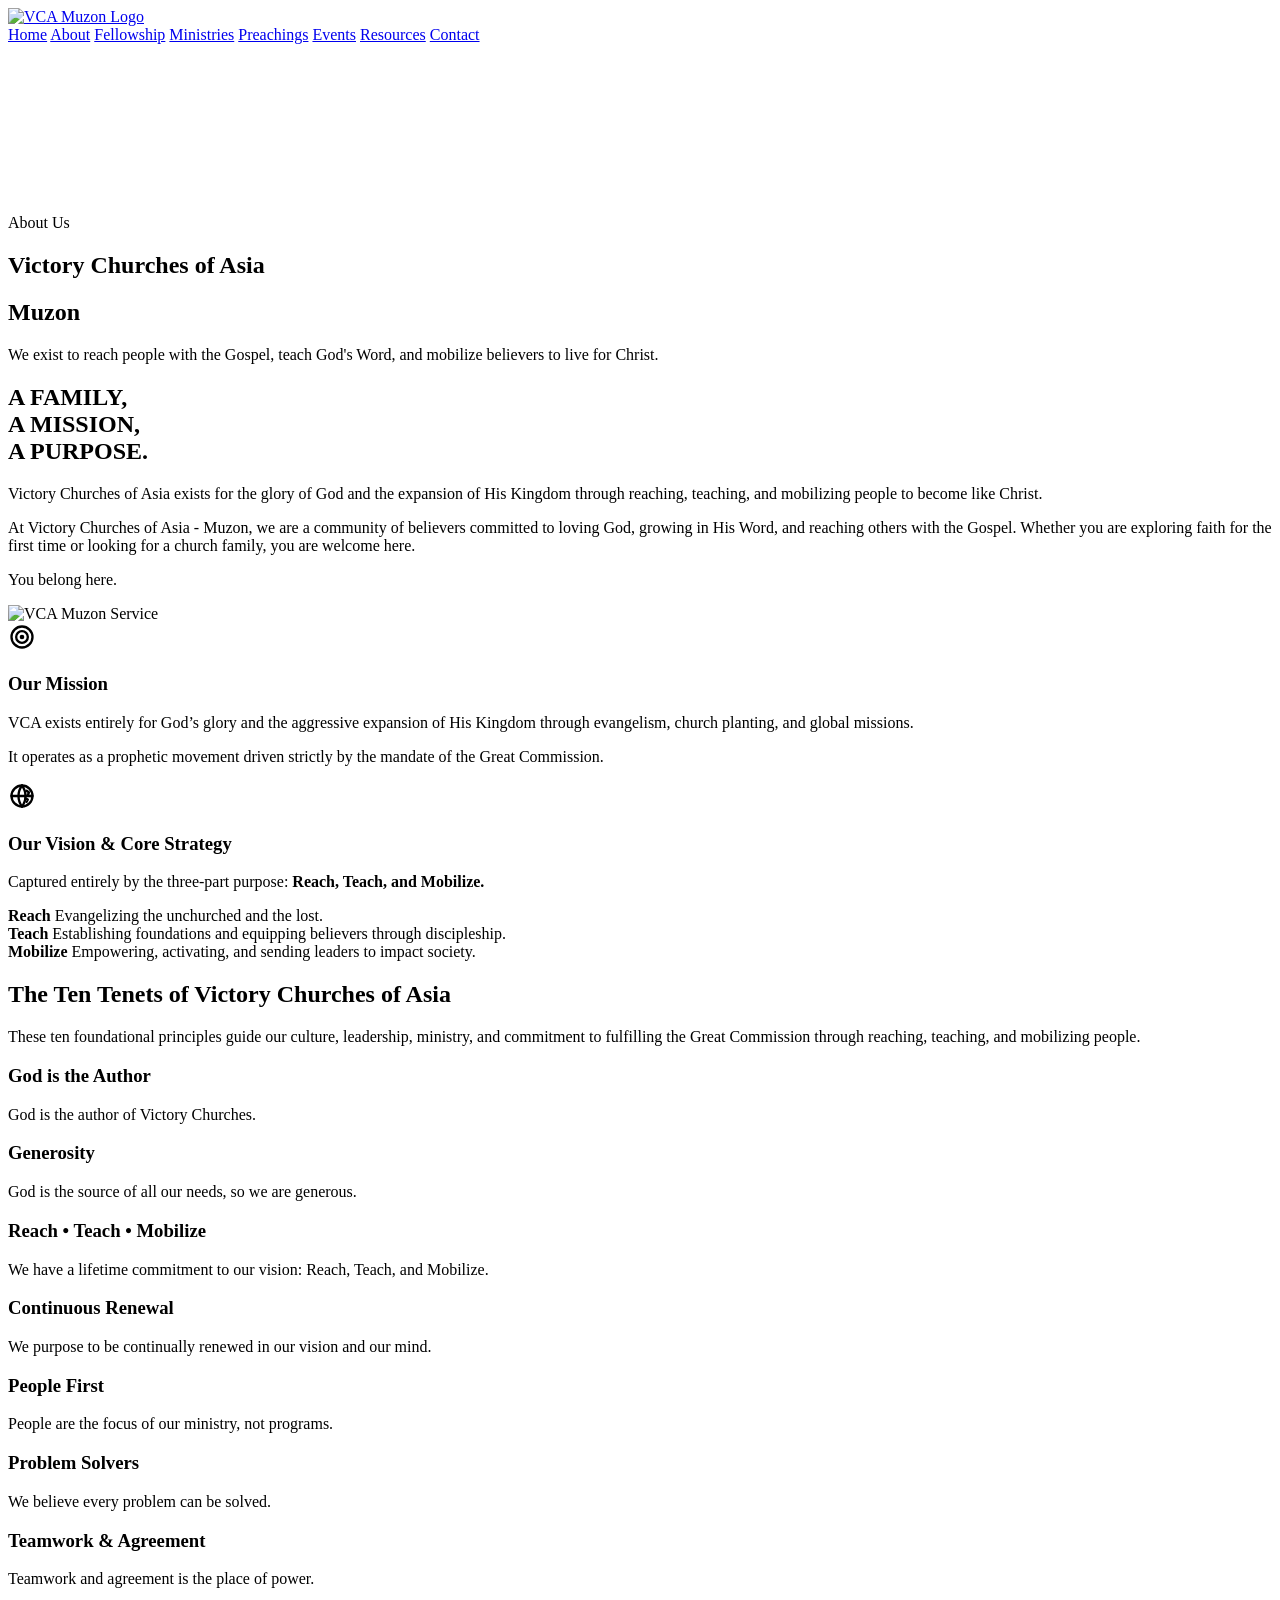
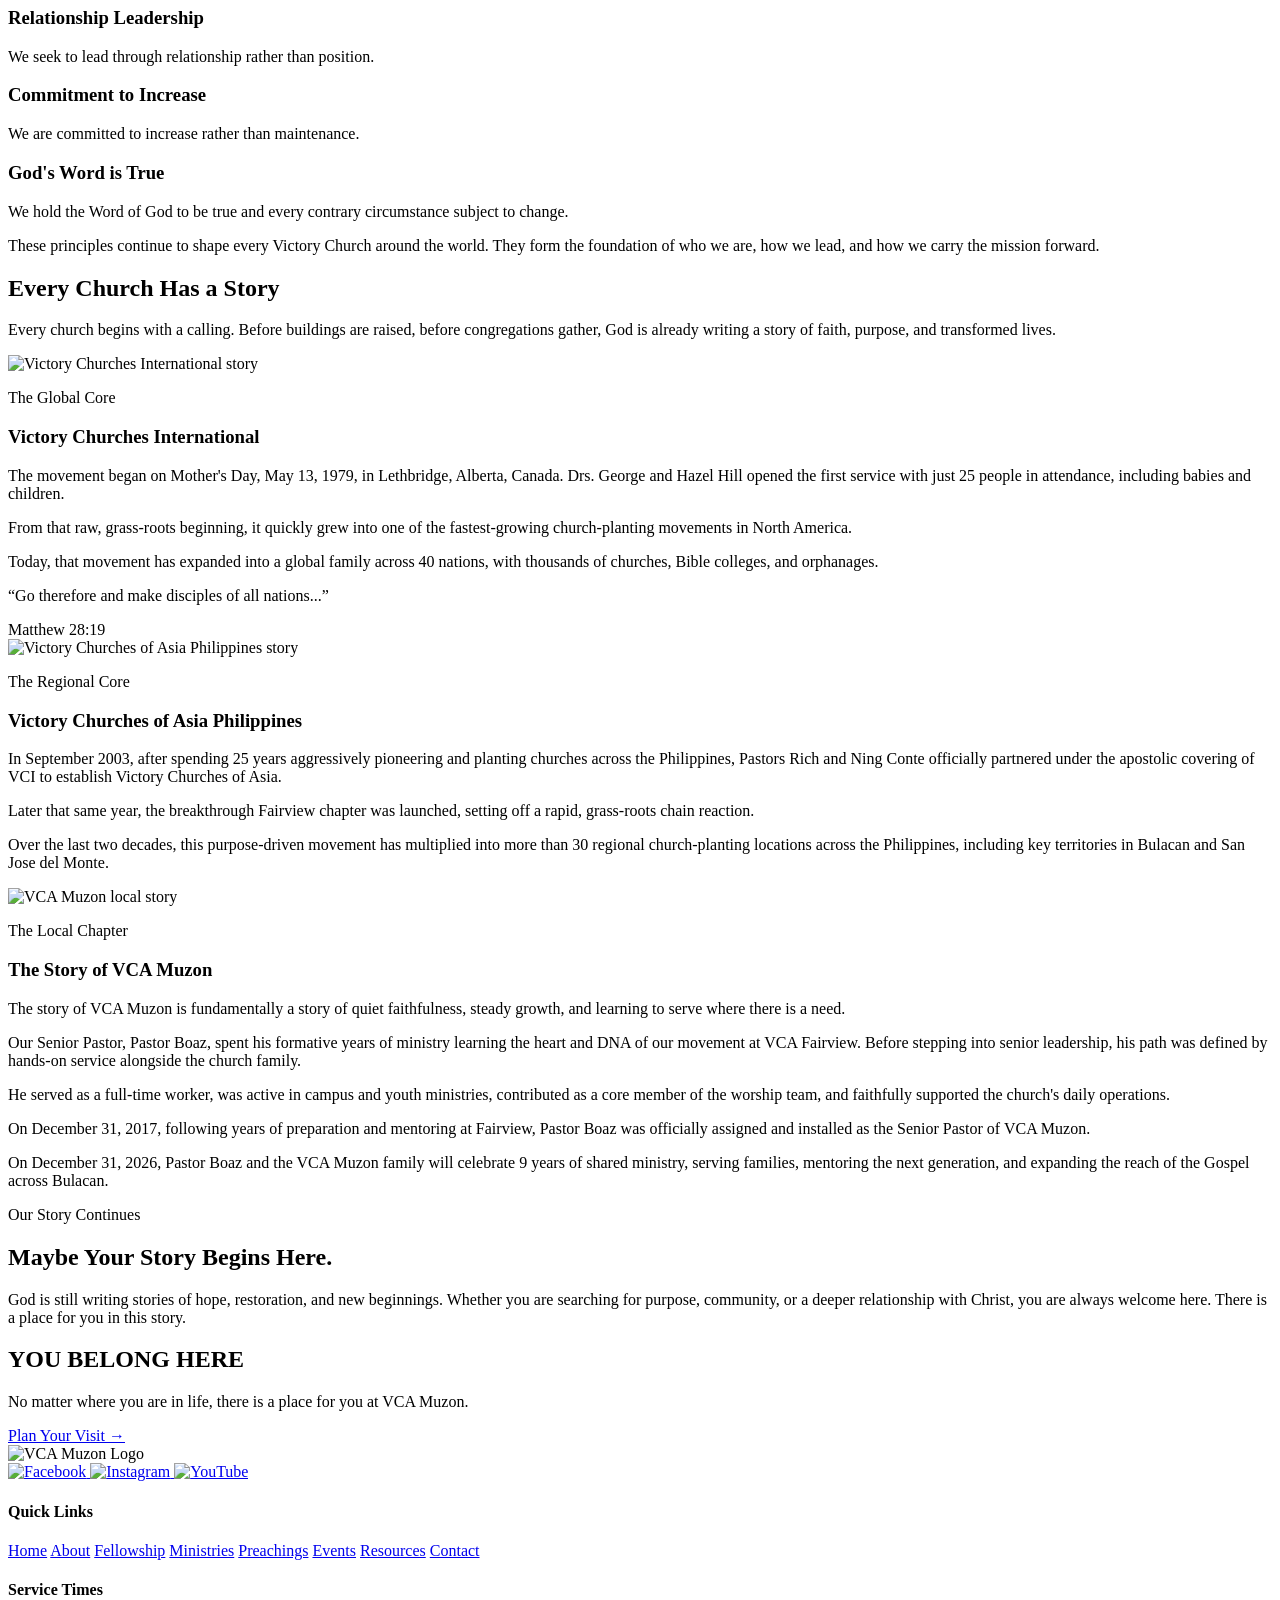
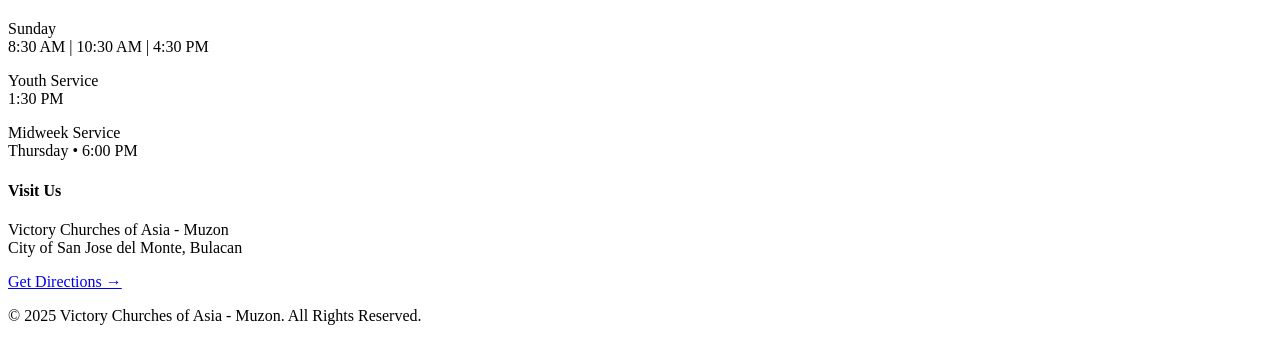
==== about.html @ 7957aece "Remove test version markers and include preaching images" ====
<!DOCTYPE html>
<html lang="en">
<head>
  <meta charset="UTF-8" />
  <meta
      http-equiv="Content-Security-Policy"
      content="
          default-src 'self';
          script-src 'self';
          style-src 'self';
          img-src 'self';
          font-src 'none';
          media-src 'self';
          frame-src https://www.youtube.com https://www.google.com;
          connect-src 'none';
          object-src 'none';
          base-uri 'none';
          form-action 'none';
      "
  >
  <meta name="viewport" content="width=device-width, initial-scale=1.0" />
  <title>About | VCA Muzon</title>
  <link rel="stylesheet" href="css/vca_style.css" />
</head>
<body>

    <header class="main-header page-header">
        <div class="header-inner">
            <a href="index.html" class="site-logo">
                <img src="assets/index/VCA_LOGO.png" alt="VCA Muzon Logo">
            </a>

            <nav class="main-nav">
                <a href="index.html">Home</a>
                <a href="about.html" class="active">About</a>
                <a href="fellowship.html">Fellowship</a>
                <a href="ministries.html">Ministries</a>
                <a href="preachings.html">Preachings</a>
                <a href="events.html">Events</a>                
                <a href="resources.html">Resources</a>
                <a href="contact.html">Contact</a>
            </nav>
        </div>
    </header>

    <main>

        <!-- ABOUT HERO -->
        <section class="about-hero">
            <video
                class="about-hero-video"
                autoplay
                muted
                loop
                playsinline
                preload="metadata"
                poster="assets/index/VCA_CHURCH.webp"
                aria-hidden="true">
                <source src="assets/about/church_drone_shot.mp4" type="video/mp4">
            </video>

            <div class="about-hero-overlay" aria-hidden="true"></div>

            <div class="about-hero-content animate-up">
                <p class="about-hero-label">About Us</p>

                <h1>Victory Churches of Asia</h1>
                <h1><span>Muzon</span></h1>

                <p>
                    We exist to reach people with the Gospel, teach God's Word,
                    and mobilize believers to live for Christ.
                </p>
            </div>
        </section>

       <!--ABOUT-->
        <section class="about-preview animate-up animate-delay-3">
            <div class="about-text">
               
                <h2>A FAMILY, <br>A MISSION,<br>A PURPOSE.</h2>

                <p>
                    Victory Churches of Asia exists for the glory of God and the expansion of His Kingdom through reaching, teaching, and mobilizing people to
                    become like Christ.
                </p>

                <p>
                    At Victory Churches of Asia - Muzon, we are a community
                    of believers committed to loving God, growing in His Word,
                    and reaching others with the Gospel. Whether you are
                    exploring faith for the first time or looking for a church
                    family, you are welcome here.
                </p>

                <p class="script-text">You belong here.</p>

                                
            </div>

            <div class="about-image">
                <img src="assets/home/home_image_01.webp" alt="VCA Muzon Service" loading="lazy">
            </div>
        </section>
 
         <!-- MISSION & VISION -->
          <section class="mvv-section animate-up animate-delay-3">
            <div class="mvv-card">
                <div class="mvv-icon">
                    <svg
                        aria-hidden="true"
                        width="28"
                        height="28"
                        viewBox="0 0 24 24"
                        fill="none"
                        stroke="currentColor"
                        stroke-width="2"
                        stroke-linecap="round"
                        stroke-linejoin="round">
                        <circle cx="12" cy="12" r="9"></circle>
                        <circle cx="12" cy="12" r="5"></circle>
                        <circle cx="12" cy="12" r="1"></circle>
                    </svg>
                </div>
                <h3>Our Mission</h3>
                <p>
                    VCA exists entirely for God’s glory and the aggressive expansion of His Kingdom through evangelism, church planting, and global missions. 
                </p>
                <p>
                    It operates as a prophetic movement driven strictly by the mandate of the Great Commission.
                </p>
            </div>
          

            <div class="mvv-card">
                <div class="mvv-icon">
                    <svg
                        aria-hidden="true"
                        width="28"
                        height="28"
                        viewBox="0 0 24 24"
                        fill="none"
                        stroke="currentColor"
                        stroke-width="2"
                        stroke-linecap="round"
                        stroke-linejoin="round">
                        <circle cx="12" cy="12" r="9"></circle>
                        <path d="M3 12h18"></path>
                        <path d="M12 3a15 15 0 0 1 0 18"></path>
                        <path d="M12 3a15 15 0 0 0 0 18"></path>
                        <path d="M16 7.5l2 1.5-1 2 2 1"></path>
                        <path d="M15 14l2 1-1 2"></path>
                    </svg>
                </div>
                <h3>Our Vision & Core Strategy</h3>

                <p class="mvv-lead">
                    Captured entirely by the three-part purpose:
                    <strong>Reach, Teach, and Mobilize.</strong>
                </p>

                <div class="strategy-list">
                    <div class="strategy-item">
                        <strong>Reach</strong>
                        <span>Evangelizing the unchurched and the lost.</span>
                    </div>

                    <div class="strategy-item">
                        <strong>Teach</strong>
                        <span>Establishing foundations and equipping believers through discipleship.</span>
                    </div>

                    <div class="strategy-item">
                        <strong>Mobilize</strong>
                        <span>Empowering, activating, and sending leaders to impact society.</span>
                    </div>
                </div>
            </div>

          </section>

        <!-- TEN TENETS -->

        <section class="beliefs-section">

            <h2 class="center-heading">
                The Ten Tenets of Victory Churches of Asia
            </h2>

            <p class="tenets-intro">
                These ten foundational principles guide our culture,
                leadership, ministry, and commitment to fulfilling the
                Great Commission through reaching, teaching, and mobilizing people.
            </p>

            <div class="beliefs-grid">

                <div class="belief-card">
                    <h3>God is the Author</h3>
                    <p>
                        God is the author of Victory Churches.
                    </p>
                </div>

                <div class="belief-card">
                    <h3>Generosity</h3>
                    <p>
                        God is the source of all our needs, so we are generous.
                    </p>
                </div>

                <div class="belief-card">
                    <h3>Reach • Teach • Mobilize</h3>
                    <p>
                        We have a lifetime commitment to our vision:
                        Reach, Teach, and Mobilize.
                    </p>
                </div>

                <div class="belief-card">
                    <h3>Continuous Renewal</h3>
                    <p>
                        We purpose to be continually renewed in our vision and our mind.
                    </p>
                </div>

                <div class="belief-card">
                    <h3>People First</h3>
                    <p>
                        People are the focus of our ministry, not programs.
                    </p>
                </div>

                <div class="belief-card">
                    <h3>Problem Solvers</h3>
                    <p>
                        We believe every problem can be solved.
                    </p>
                </div>

                <div class="belief-card">
                    <h3>Teamwork & Agreement</h3>
                    <p>
                        Teamwork and agreement is the place of power.
                    </p>
                </div>

                <div class="belief-card">
                    <h3>Relationship Leadership</h3>
                    <p>
                        We seek to lead through relationship rather than position.
                    </p>
                </div>

                <div class="belief-card">
                    <h3>Commitment to Increase</h3>
                    <p>
                        We are committed to increase rather than maintenance.
                    </p>
                </div>

                <div class="belief-card">
                    <h3>God's Word is True</h3>
                    <p>
                        We hold the Word of God to be true and every contrary circumstance subject to change.
                    </p>
                </div>

            </div>

            <div class="beliefs-transition">
                These principles continue to shape every Victory Church around the world.
                They form the foundation of who we are, how we lead, and how we carry the mission forward.
            </div>


        </section>

        <!-- STORY -->
         <section class="story-narrative-section">

            <div class="story-intro reveal-on-scroll">
                <h2>Every Church Has a Story</h2>

                <p>
                Every church begins with a calling. Before buildings are raised,
                before congregations gather, God is already writing a story of
                faith, purpose, and transformed lives.
                </p>
            </div>
            <div class="story-chapter reveal-on-scroll">
                <div class="story-image">
                    <img src="assets/about/vci_story.webp" alt="Victory Churches International story">
                </div>

                <div class="story-text">
                    <p class="story-kicker">The Global Core</p>
                    <h3>Victory Churches International</h3>

                    <p>
                        The movement began on Mother's Day, May 13, 1979, in Lethbridge,
                        Alberta, Canada. Drs. George and Hazel Hill opened the first service
                        with just 25 people in attendance, including babies and children.
                    </p>
                    <p>
                        From that raw, grass-roots beginning, it quickly grew into one of
                        the fastest-growing church-planting movements in North America.
                    </p>

                    <p>
                        Today, that movement has expanded into a global family across
                        40 nations, with thousands of churches, Bible colleges, and orphanages.
                    </p>
                </div>
            </div>

            <!-- SCRIPTURE DIVIDER -->
            <div class="story-scripture reveal-on-scroll">
                <p>
                    “Go therefore and make disciples of all nations...”
                </p>
                <span>Matthew 28:19</span>
            </div>

            <!-- REGIONAL STORY -->
            <div class="story-chapter story-chapter-reverse reveal-on-scroll">
                <div class="story-image">
                    <img src="assets/about/vca_ph_story.webp" alt="Victory Churches of Asia Philippines story">                    
                </div>

                <div class="story-text">
                    <p class="story-kicker">The Regional Core</p>
                    <h3>Victory Churches of Asia Philippines</h3>

                    <p>
                        In September 2003, after spending 25 years aggressively pioneering
                        and planting churches across the Philippines, Pastors Rich and Ning Conte
                        officially partnered under the apostolic covering of VCI to establish
                        Victory Churches of Asia.
                    </p>

                    <p>
                        Later that same year, the breakthrough Fairview chapter was launched,
                        setting off a rapid, grass-roots chain reaction.
                    </p>

                    <p>
                        Over the last two decades, this purpose-driven movement has multiplied
                        into more than 30 regional church-planting locations across the Philippines,
                        including key territories in Bulacan and San Jose del Monte.
                    </p>
                </div>
            </div>

            <!-- LOCAL STORY -->
            <div class="story-chapter local-story reveal-on-scroll">
                <div class="story-image">
                    <img src="assets/about/vca-muzon-story.webp" alt="VCA Muzon local story">
                </div>

                <div class="story-text">
                    <p class="story-kicker">The Local Chapter</p>
                    <h3>The Story of VCA Muzon</h3>

                    <p>
                        The story of VCA Muzon is fundamentally a story of quiet faithfulness,
                        steady growth, and learning to serve where there is a need.
                    </p>

                    <p>
                        Our Senior Pastor, Pastor Boaz, spent his formative years of ministry
                        learning the heart and DNA of our movement at VCA Fairview. Before stepping
                        into senior leadership, his path was defined by hands-on service alongside
                        the church family.
                    </p>

                    <p>
                        He served as a full-time worker, was active in campus and youth ministries,
                        contributed as a core member of the worship team, and faithfully supported
                        the church's daily operations.
                    </p>

                    <p>
                        On December 31, 2017, following years of preparation and mentoring at Fairview,
                        Pastor Boaz was officially assigned and installed as the Senior Pastor of
                        VCA Muzon.
                    </p>

                    <p>
                        On December 31, 2026, Pastor Boaz and the VCA Muzon family will celebrate
                        9 years of shared ministry, serving families, mentoring the next generation,
                        and expanding the reach of the Gospel across Bulacan.
                    </p>
                </div>
            </div>

            <!-- STORY ENDING -->
            <div class="story-ending reveal-on-scroll">
                <p class="section-label">Our Story Continues</p>
                <h2>Maybe Your Story Begins Here.</h2>
                <p>
                    God is still writing stories of hope, restoration, and new beginnings. 
                    Whether you are searching for purpose, community, or a deeper relationship with Christ, you are always welcome here. 
                    There is a place for you in this story.
                </p>
            </div>
         </section>


 

        <!-- CTA -->
        <section class="new-here about-cta">
            <div>
                <h2>YOU BELONG HERE</h2>
                <p>No matter where you are in life, there is a place for you at VCA Muzon.</p>
            </div>
                <a href="contact.html" class="outline-btn">Plan Your Visit →</a>
            
        </section>                  
    </main>

    <footer class="site-footer">
        <div class="footer-grid">
            <div>
                <img 
                    src="assets/index/VCA_LOGO.png"
                    alt="VCA Muzon Logo"
                    class="footer-logo"
                >

                <div class="footer-social">
                    <a href="https://www.facebook.com/share/1AFXgwuJR1/?mibextid=wwXIfr"
                        target="_blank"
                        rel="noopener noreferrer"
                        aria-label="Facebook">
                            <img src="assets/contact/fb_logo.png" alt="Facebook" loading="lazy">
                    </a>

                    <a href="https://www.instagram.com/vcamuzonsjdm"
                        target="_blank"
                        rel="noopener noreferrer"
                        aria-label="Instagram">
                            <img src="assets/contact/ig_logo.png" alt="Instagram" loading="lazy">
                    </a>

                    <a href="https://www.youtube.com/@vcamuzonsjdm"
                        target="_blank"
                        rel="noopener noreferrer"
                        aria-label="YouTube">
                            <img src="assets/contact/youtube_logo.png" alt="YouTube" loading="lazy">
                    </a>
                </div>
            </div>

            <div>
                <h4>Quick Links</h4>
                <a href="index.html">Home</a>
                <a href="about.html">About</a>
                <a href="fellowship.html">Fellowship</a>
                <a href="ministries.html">Ministries</a>
                <a href="preachings.html">Preachings</a>
                <a href="events.html">Events</a>                
                <a href="resources.html">Resources</a>
                <a href="contact.html">Contact</a>
            </div>

            <div>
                <h4>Service Times</h4>
                <p>Sunday<br>8:30 AM | 10:30 AM | 4:30 PM</p>
                <p>Youth Service<br>1:30 PM</p>
                <p>Midweek Service<br>Thursday • 6:00 PM</p>
            </div>

            <div>
                <h4>Visit Us</h4>
                <p>Victory Churches of Asia - Muzon<br>City of San Jose del Monte, Bulacan</p>
                <a href="https://maps.google.com/?q=VCA+Muzon" class="footer-btn">Get Directions →</a>
            </div>   
        </div>
            
        <p class="copyright">
        © 2025 Victory Churches of Asia - Muzon. All Rights Reserved.
        </p>        
    </footer>
    <script src="js/vca_js.js"></script>
</body>
</html>
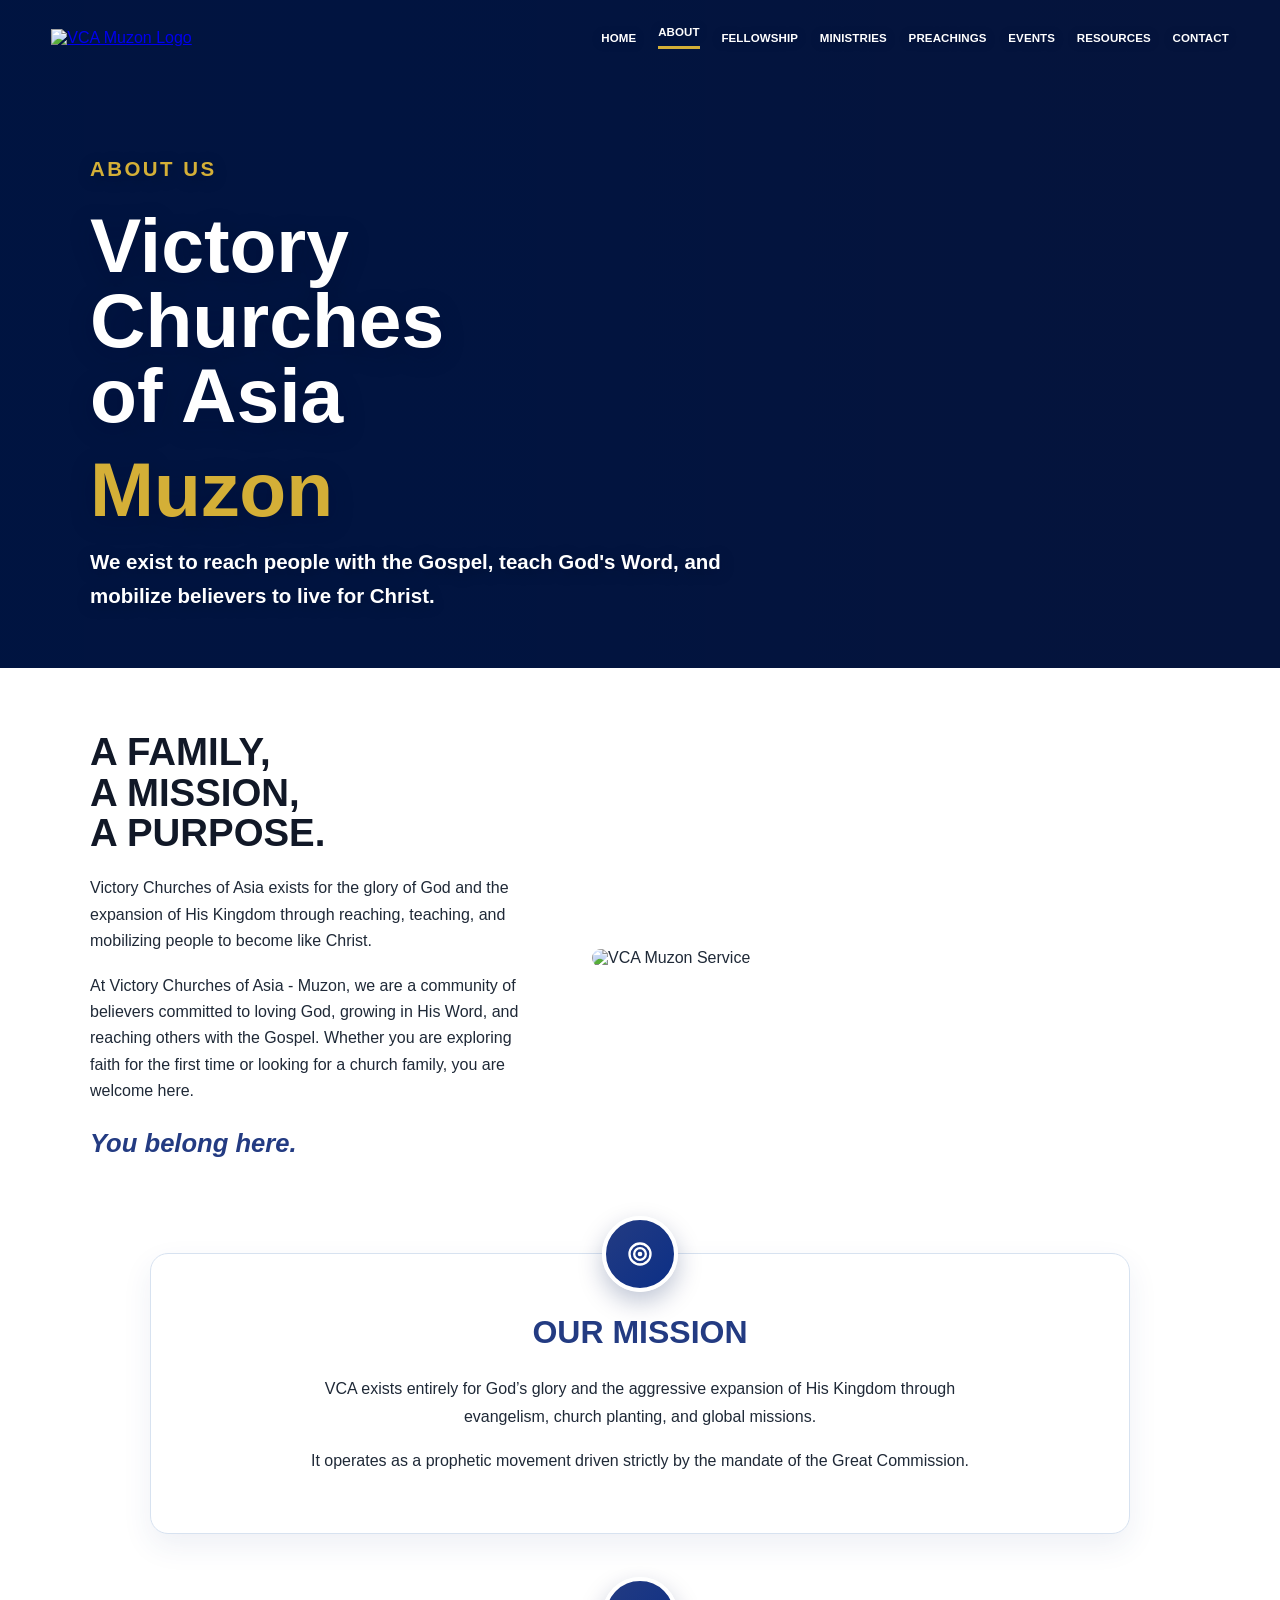
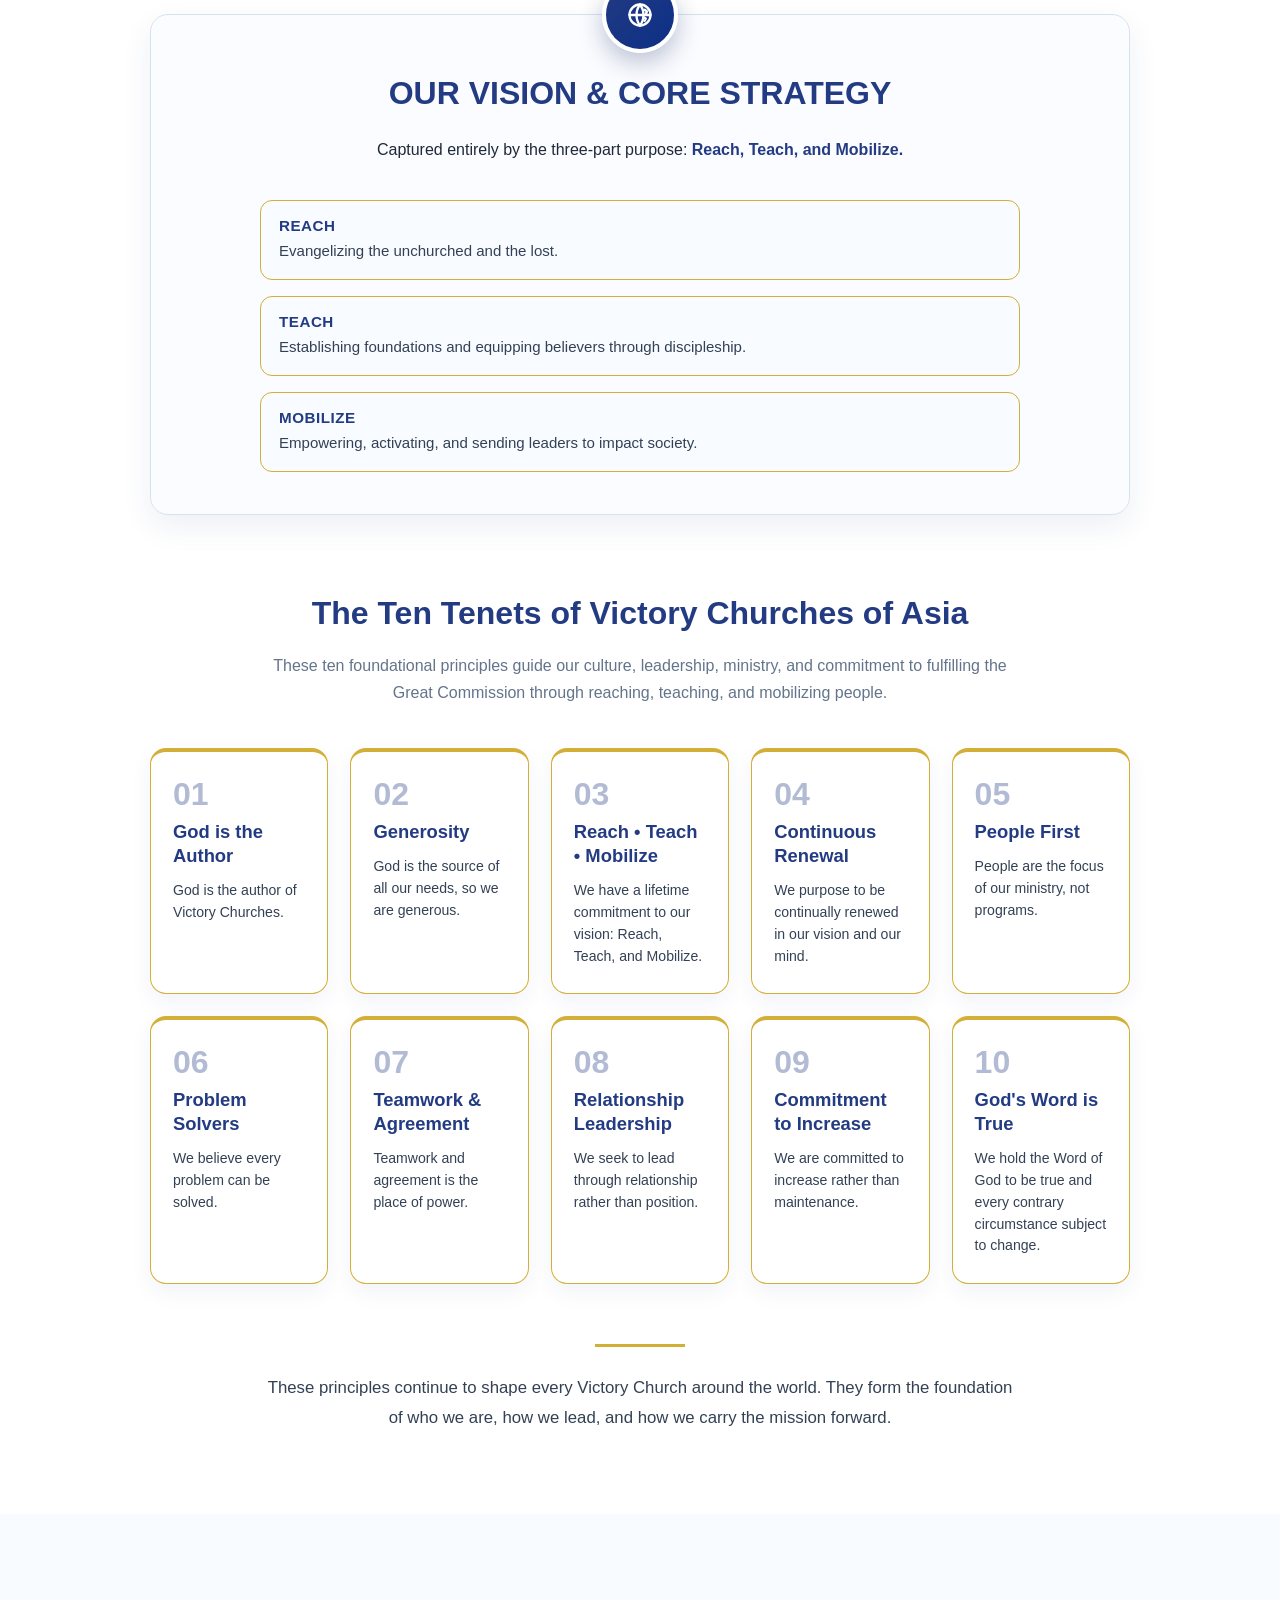
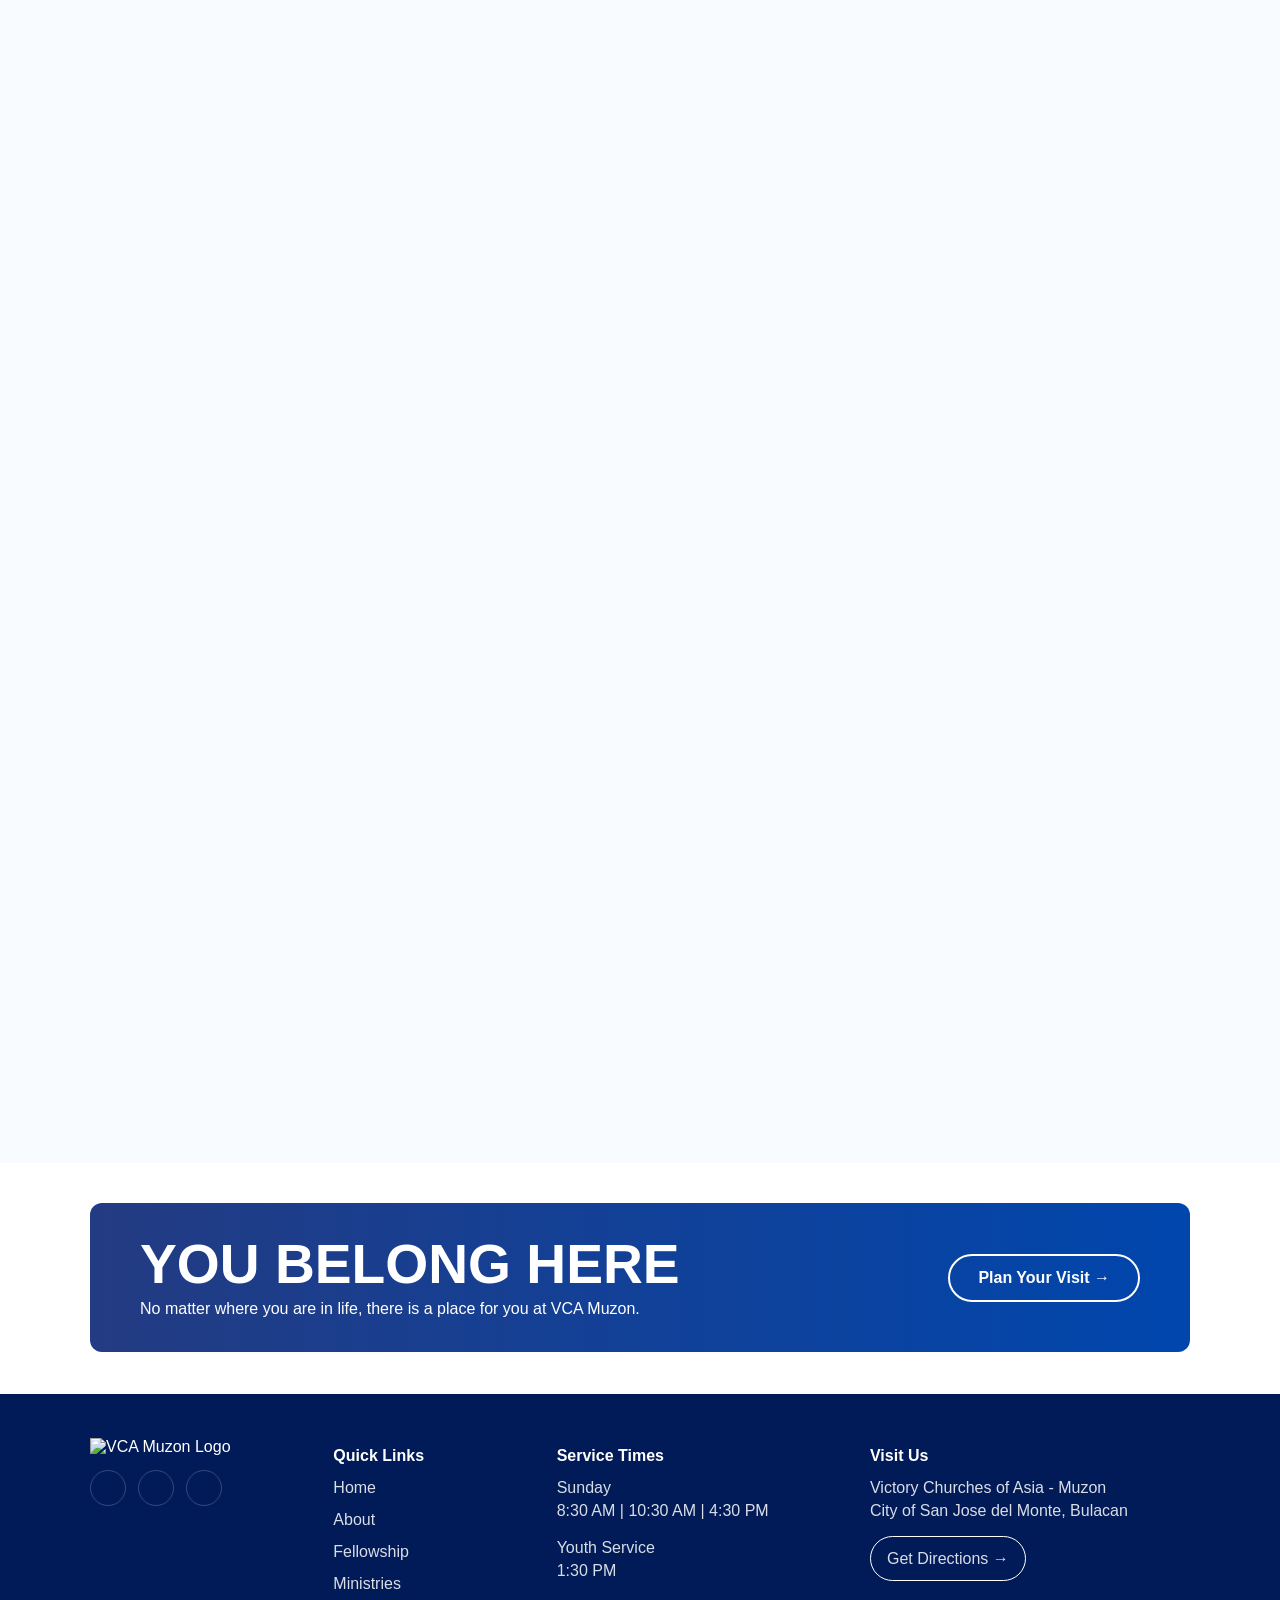
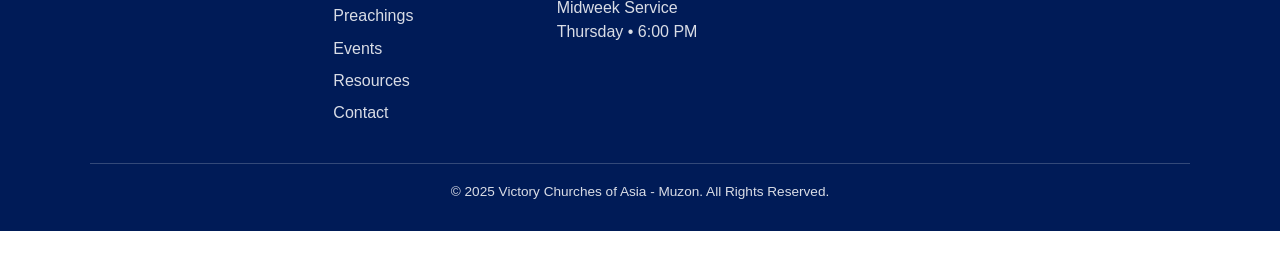
==== commit 86b74bb9: "seo: deploy Phase 2 updates to production" ====
--- a/about.html
+++ b/about.html
@@ -19,7 +19,23 @@
       "
   >
   <meta name="viewport" content="width=device-width, initial-scale=1.0" />
+  <meta name="description" content="Learn about Victory Churches of Asia Muzon, our mission, vision, beliefs, history, and commitment to reaching, teaching, and mobilizing people for God's glory." />
   <title>About | VCA Muzon</title>
+  <link rel="canonical" href="https://vcamuzon.org/about.html">
+  <meta property="og:type" content="website" />
+  <meta property="og:site_name" content="VCA Muzon" />
+  <meta property="og:title" content="About VCA Muzon | Victory Churches of Asia Muzon" />
+  <meta property="og:description" content="Learn about Victory Churches of Asia Muzon, our mission, vision, beliefs, history, and commitment to reaching, teaching, and mobilizing people for God's glory." />
+  <meta property="og:url" content="https://vcamuzon.org/about.html" />
+  <meta property="og:image" content="https://vcamuzon.org/assets/shared/vca-muzon-social-share.webp" />
+  <meta property="og:image:width" content="1200" />
+  <meta property="og:image:height" content="630" />
+  <meta property="og:image:alt" content="VCA Muzon" />
+  <meta name="twitter:card" content="summary_large_image" />
+  <meta name="twitter:title" content="About VCA Muzon | Victory Churches of Asia Muzon" />
+  <meta name="twitter:description" content="Learn about Victory Churches of Asia Muzon, our mission, vision, beliefs, history, and commitment to reaching, teaching, and mobilizing people for God's glory." />
+  <meta name="twitter:image" content="https://vcamuzon.org/assets/shared/vca-muzon-social-share.webp" />
+  <meta name="twitter:image:alt" content="VCA Muzon" />
   <link rel="stylesheet" href="css/vca_style.css" />
 </head>
 <body>
@@ -64,8 +80,9 @@
             <div class="about-hero-content animate-up">
                 <p class="about-hero-label">About Us</p>
 
-                <h1>Victory Churches of Asia</h1>
-                <h1><span>Muzon</span></h1>
+                <h1>Victory Churches of Asia
+                    <span class="about-hero-location">Muzon</span>
+                </h1>
 
                 <p>
                     We exist to reach people with the Gospel, teach God's Word,
--- a/css/vca_style.css
+++ b/css/vca_style.css
@@ -0,0 +1,6290 @@
+/* ================================
+   VCA WEBSITE GLOBAL STYLES
+================================ */
+
+:root {
+  --vca-blue: #233b82;
+  --vca-navy: #001b57;
+  --vca-navy-dark: #06143b;
+  --vca-light-blue: #98c2ec;
+  --white: #ffffff;
+  --black: #000000;
+  --text-dark: #1f2937;
+  --text-body: #334155;
+  --text-muted: #64748b;
+  --surface-soft: #f8fbff;
+  --gold: #d4af37;
+}
+
+* {
+  margin: 0;
+  padding: 0;
+  box-sizing: border-box;
+}
+
+[hidden] {
+  display: none !important;
+}
+
+html {
+  scroll-behavior: smooth;
+}
+
+body {
+  font-family: "Inter", "Segoe UI", Roboto, Arial, sans-serif;
+  background: var(--white);
+  color: var(--text-dark);
+}
+
+
+/* ================================
+   HOME PAGE REDESIGN
+================================ */
+
+.main-header {
+  position: absolute;
+  top: 0;
+  width: 100%;
+  z-index: 10;
+  padding: 26px 0;
+}
+
+.header-inner {
+  width: min(1180px, 90%);
+  margin: 0 auto;
+  display: flex;
+  align-items: center;
+  justify-content: space-between;
+}
+
+.site-logo img {
+  width: 250px;
+}
+
+.main-nav {
+  display: flex;
+  align-items: center;
+  gap: clamp(18px, 2.2vw, 28px);
+}
+
+.main-nav a {
+  color: var(--white);
+  text-decoration: none;
+  text-transform: uppercase;
+  font-size: 0.82rem;
+  font-weight: 800;
+  letter-spacing: 0.01em;
+  text-shadow: 0 1px 10px rgba(0, 20, 65, 0.35);
+}
+
+.main-nav .active {
+  border-bottom: 3px solid var(--gold);
+  padding-bottom: 8px;
+}
+
+.nav-btn {
+  color: var(--white);
+  text-decoration: none;
+  text-transform: uppercase;
+  font-size: 0.8rem;
+  font-weight: 800;
+  border: 2px solid var(--white);
+  border-radius: 999px;
+  padding: 12px 22px;
+  white-space: nowrap;
+}
+
+/* HERO */
+
+.home-header{
+    padding-top:32px;
+}
+
+.home-header .header-inner{
+    width:min(1180px,90%);
+    justify-content:flex-end;
+}
+
+.home-hero {
+  position: relative;
+}
+
+/* BUTTONS */
+
+.primary-btn {
+  display: inline-flex;
+  align-items: center;
+  gap: 14px;
+  background: var(--vca-blue);
+  color: var(--white);
+  text-decoration: none;
+  font-weight: 900;
+  padding: 14px 26px;
+  border-radius: 999px;
+  text-transform: uppercase;
+  font-size: .85rem;
+}
+
+.small-btn {
+  padding: 12px 22px;
+}
+
+.outline-btn {
+    flex-shrink: 0;
+
+    color: var(--white);
+    border: 2px solid var(--white);
+    border-radius: 999px;
+    padding: 13px 28px;
+    text-decoration: none;
+    font-weight: 900;
+
+    display: inline-flex;
+    align-items: center;
+    justify-content: center;
+}
+
+/* =========================================================
+   HOMEPAGE HERO — CONTINUOUS VIDEO BACKGROUND
+   Replace the existing homepage hero image/video/content/
+   scroll-indicator CSS and its conflicting responsive rules.
+========================================================= */
+
+/* HERO VIEWPORT */
+
+.home-hero.landing-style-hero {
+  position: relative;
+  isolation: isolate;
+  display: block;
+
+  width: 100%;
+  height: 100vh;
+  height: 100svh;
+  height: 100dvh;
+
+  min-height: 100vh;
+  min-height: 100svh;
+  min-height: 100dvh;
+
+  max-height: 100vh;
+  max-height: 100svh;
+  max-height: 100dvh;
+
+  padding: 0;
+  overflow: hidden;
+  background: #001b57;
+}
+
+
+/* =========================================================
+   FALLBACK / POSTER IMAGE
+   Remains underneath the video presentation at all times.
+========================================================= */
+
+.home-hero.landing-style-hero .landing-hero-image {
+  position: absolute;
+  inset: 0;
+  z-index: -4;
+
+  display: block;
+  width: 100%;
+  height: 100%;
+
+  object-fit: cover;
+  object-position: center 60%;
+
+  opacity: 1;
+  background: #001b57;
+
+  pointer-events: none;
+}
+
+
+/* =========================================================
+   HERO VIDEO LAYERS
+   All clips occupy the same area and crossfade by opacity.
+========================================================= */
+
+.home-hero.landing-style-hero .hero-video-container {
+  position: absolute;
+  inset: 0;
+  z-index: -3;
+
+  display: block;
+  width: 100%;
+  height: 100%;
+
+  overflow: hidden;
+  opacity: 1;
+  background: transparent;
+
+  pointer-events: none;
+}
+
+.home-hero.landing-style-hero .hero-video {
+  position: absolute;
+  inset: -1px;
+
+  z-index: 1;
+
+  display: block;
+  width: calc(100% + 2px);
+  height: calc(100% + 2px);
+
+  border: 0;
+  object-fit: cover;
+  object-position: center center;
+
+  opacity: 0;
+  background: transparent;
+
+  filter:
+    brightness(0.74)
+    saturate(0.82)
+    hue-rotate(6deg);
+
+  transform: translateZ(0);
+  backface-visibility: hidden;
+  will-change: opacity;
+
+  transition: opacity 1.1s ease-in-out;
+}
+
+.home-hero.landing-style-hero .hero-video.active-video {
+  z-index: 2;
+  opacity: 1;
+}
+
+
+/* =========================================================
+   VIDEO TINT
+   Sits above the videos but beneath the main hero overlay.
+========================================================= */
+
+.home-hero.landing-style-hero .hero-video-container::after {
+  content: "";
+  position: absolute;
+  inset: 0;
+  z-index: 3;
+
+  background: rgba(0, 27, 87, 0.22);
+  pointer-events: none;
+}
+
+
+/* =========================================================
+   MAIN READABILITY OVERLAY
+========================================================= */
+
+.home-hero.landing-style-hero .landing-overlay {
+  position: absolute;
+  inset: 0;
+  z-index: -1;
+
+  background:
+    linear-gradient(
+      to right,
+      rgba(0, 20, 65, 0.94) 0%,
+      rgba(0, 20, 65, 0.84) 30%,
+      rgba(0, 20, 65, 0.58) 60%,
+      rgba(0, 20, 65, 0.38) 100%
+    );
+
+  pointer-events: none;
+}
+
+
+/* =========================================================
+   HERO CONTENT
+   Height is constrained to the hero viewport.
+========================================================= */
+
+.home-hero.landing-style-hero .landing-content {
+  position: relative;
+  z-index: 2;
+
+  display: flex;
+  flex-direction: column;
+  align-items: flex-start;
+  justify-content: flex-start;
+  gap: clamp(36px, 5vh, 54px);
+
+  box-sizing: border-box;
+
+  width: min(620px, 76vw);
+  height: 100%;
+  min-height: 0;
+  max-height: 100%;
+
+  margin-left: 12%;
+
+  padding-top: clamp(108px, 14vh, 150px);
+  padding-bottom: clamp(118px, 16vh, 150px);
+}
+
+.home-hero.landing-style-hero .landing-logo {
+  display: block;
+
+  width: clamp(330px, 31vw, 520px);
+  height: auto;
+
+  margin-bottom: 0;
+}
+
+.home-hero.landing-style-hero .landing-title {
+  width: clamp(560px, 38vw, 660px);
+  margin-bottom: 0;
+}
+
+.home-hero.landing-style-hero .landing-title-image {
+  display: block;
+
+  width: 100%;
+  height: auto;
+
+  margin-top: 0;
+
+  transform: none;
+}
+
+@media (min-width: 1181px) {
+  .home-hero.landing-style-hero .landing-title {
+    margin-top: clamp(130px, 16vh, 150px);
+  }
+
+  .home-hero.landing-style-hero .landing-title-image {
+    transform: translateY(50px);
+  }
+}
+
+.home-hero.landing-style-hero .landing-content .primary-btn {
+  position: relative;
+
+  display: inline-flex;
+  align-items: center;
+  justify-content: center;
+  gap: 14px;
+
+  width: fit-content;
+  min-width: 218px;
+  min-height: 58px;
+
+  margin-top: 0;
+  padding: 16px 22px 16px 28px;
+
+  border: 1px solid rgba(255, 255, 255, 0.68);
+  border-radius: 10px;
+
+  background:
+    linear-gradient(
+      135deg,
+      #3159c8 0%,
+      var(--vca-blue) 58%,
+      #16317f 100%
+    );
+
+  color: var(--white);
+
+  font-size: 0.9rem;
+  font-weight: 900;
+  letter-spacing: 0.075em;
+  text-decoration: none;
+  text-transform: uppercase;
+
+  box-shadow:
+    0 14px 30px rgba(0, 10, 45, 0.34),
+    inset 0 1px 0 rgba(255, 255, 255, 0.2);
+
+  overflow: hidden;
+
+  animation: heroButtonPulse 4s ease-in-out infinite;
+
+  transition:
+    transform 0.3s ease,
+    background 0.3s ease,
+    border-color 0.3s ease,
+    box-shadow 0.3s ease;
+}
+
+.home-hero.landing-style-hero .landing-content .primary-btn:hover,
+.home-hero.landing-style-hero .landing-content .primary-btn:focus-visible {
+  transform: translateY(-3px);
+
+  border-color: rgba(212, 175, 55, 0.95);
+
+  background:
+    linear-gradient(
+      135deg,
+      #3f68d8 0%,
+      #294eaf 58%,
+      #1b398d 100%
+    );
+
+  box-shadow:
+    0 18px 38px rgba(0, 10, 45, 0.42),
+    0 0 0 4px rgba(212, 175, 55, 0.12),
+    inset 0 1px 0 rgba(255, 255, 255, 0.24);
+}
+
+.home-hero.landing-style-hero .landing-content .primary-btn:active {
+  transform: translateY(-1px) scale(0.99);
+}
+
+.home-hero.landing-style-hero .landing-content .primary-btn span {
+  position: relative;
+  z-index: 1;
+
+  display: grid;
+  place-items: center;
+
+  width: 28px;
+  height: 28px;
+
+  border: 1px solid rgba(255, 255, 255, 0.4);
+  border-radius: 50%;
+
+  background: rgba(255, 255, 255, 0.12);
+
+  font-size: 1rem;
+  line-height: 1;
+
+  transition:
+    color 0.3s ease,
+    background 0.3s ease,
+    transform 0.3s ease;
+}
+
+.home-hero.landing-style-hero .landing-content .primary-btn:hover span,
+.home-hero.landing-style-hero .landing-content .primary-btn:focus-visible span {
+  color: #10245f;
+  background: var(--gold);
+  transform: translateX(3px);
+}
+
+.home-hero.landing-style-hero .landing-content .primary-btn::after {
+  content: "";
+  position: absolute;
+  top: 0;
+  left: -120%;
+
+  width: 80%;
+  height: 100%;
+
+  pointer-events: none;
+
+  background:
+    linear-gradient(
+      120deg,
+      transparent,
+      rgba(255, 255, 255, 0.35),
+      transparent
+    );
+
+  animation: buttonShine 3.5s ease-in-out infinite;
+}
+
+
+/* =========================================================
+   SCROLL TO EXPLORE
+========================================================= */
+
+.home-hero.landing-style-hero .hero-scroll-indicator {
+  position: absolute;
+  left: 50%;
+  bottom: clamp(18px, 2.5vh, 30px);
+  z-index: 5;
+
+  display: flex;
+  flex-direction: column;
+  align-items: center;
+  justify-content: center;
+  gap: 7px;
+
+  margin: 0;
+  padding: 0;
+
+  color: rgba(255, 255, 255, 0.9);
+
+  text-align: center;
+  text-decoration: none;
+  text-transform: uppercase;
+
+  transform: translateX(-50%);
+
+  transition:
+    color 0.3s ease,
+    opacity 0.3s ease,
+    visibility 0s linear;
+}
+
+.home-hero.landing-style-hero .hero-scroll-indicator.is-hidden {
+  opacity: 0;
+  visibility: hidden;
+  pointer-events: none;
+
+  transition-delay: 0s, 0s, 0.3s;
+}
+
+.home-hero.landing-style-hero .hero-scroll-indicator:hover,
+.home-hero.landing-style-hero .hero-scroll-indicator:focus-visible {
+  color: #ffffff;
+}
+
+.home-hero.landing-style-hero
+  .hero-scroll-indicator:focus-visible {
+  outline: 2px solid #ffffff;
+  outline-offset: 7px;
+  border-radius: 4px;
+}
+
+.home-hero.landing-style-hero .hero-scroll-arrow {
+  position: relative;
+
+  display: block;
+
+  width: 18px;
+  height: 12px;
+
+  margin: 0 0 4px;
+  padding: 0;
+
+  font-size: 0;
+  line-height: 0;
+
+  animation: hero-scroll-bounce 2.4s ease-in-out infinite;
+}
+
+.home-hero.landing-style-hero .hero-scroll-arrow::before {
+  content: "";
+  position: absolute;
+  top: 0;
+  left: 50%;
+
+  width: 10px;
+  height: 10px;
+
+  border-right: 2px solid currentColor;
+  border-bottom: 2px solid currentColor;
+
+  transform: translateX(-50%) rotate(45deg);
+}
+
+.home-hero.landing-style-hero .hero-scroll-text {
+  display: block;
+
+  margin: 0;
+  padding: 0;
+
+  font-size: 1rem;
+  font-weight: 800;
+  line-height: 1;
+  letter-spacing: 0.09rem;
+
+  white-space: nowrap;
+}
+
+
+/* =========================================================
+   HERO ANIMATIONS
+========================================================= */
+
+@keyframes heroButtonPulse {
+  0%,
+  100% {
+    box-shadow: 0 14px 26px rgba(0, 0, 0, 0.26);
+  }
+
+  50% {
+    box-shadow:
+      0 14px 26px rgba(0, 0, 0, 0.26),
+      0 0 0 8px rgba(255, 255, 255, 0.08);
+  }
+}
+
+@keyframes buttonShine {
+  0% {
+    left: -120%;
+  }
+
+  45%,
+  100% {
+    left: 130%;
+  }
+}
+
+@keyframes hero-scroll-bounce {
+  0%,
+  20%,
+  50%,
+  80%,
+  100% {
+    transform: translateY(0);
+  }
+
+  40% {
+    transform: translateY(4px);
+  }
+
+  60% {
+    transform: translateY(2px);
+  }
+}
+
+
+/* =========================================================
+   SHORTER DESKTOP SCREENS
+========================================================= */
+
+@media (min-width: 1025px) and (max-height: 820px) {
+  .home-hero.landing-style-hero .landing-content {
+    width: min(560px, 72vw);
+    gap: 0;
+
+    padding-top: clamp(86px, 11vh, 108px);
+    padding-bottom: 92px;
+  }
+
+  .home-hero.landing-style-hero .landing-logo {
+    width: clamp(270px, 25vw, 400px);
+    margin-bottom: 0;
+  }
+
+  .home-hero.landing-style-hero .landing-title {
+    width: clamp(560px, 38vw, 660px);
+    margin-top: clamp(78px, 11vh, 92px);
+  }
+
+  .home-hero.landing-style-hero .landing-title-image {
+    margin-top: 0;
+  }
+
+  .home-hero.landing-style-hero
+    .landing-content
+    .primary-btn {
+    min-height: 50px;
+
+    margin-top: clamp(30px, 4vh, 38px);
+    padding: 13px 27px;
+
+    font-size: 0.82rem;
+  }
+
+  .home-hero.landing-style-hero
+    .hero-scroll-indicator {
+    bottom: 13px;
+    gap: 6px;
+  }
+
+  .home-hero.landing-style-hero .hero-scroll-arrow {
+    width: 16px;
+    height: 10px;
+    margin-bottom: 3px;
+  }
+
+  .home-hero.landing-style-hero
+    .hero-scroll-arrow::before {
+    width: 9px;
+    height: 9px;
+  }
+
+  .home-hero.landing-style-hero .hero-scroll-text {
+    font-size: 0.9rem;
+  }
+}
+
+
+/* =========================================================
+   LAPTOPS
+========================================================= */
+
+@media (min-width: 769px) and (max-width: 1180px) {
+  .home-hero.landing-style-hero .landing-hero-image,
+  .home-hero.landing-style-hero .hero-video {
+    object-position: center center;
+  }
+
+  .home-hero.landing-style-hero .landing-content {
+    width: min(540px, 72vw);
+    gap: clamp(32px, 4vh, 46px);
+
+    margin-left: 7%;
+
+    padding-top: clamp(100px, 13vh, 130px);
+    padding-bottom: clamp(104px, 14vh, 132px);
+  }
+
+  .home-hero.landing-style-hero .landing-logo {
+    width: min(45vw, 430px);
+    margin-bottom: 0;
+  }
+
+  .home-hero.landing-style-hero .landing-title {
+    width: min(43vw, 410px);
+  }
+
+  .home-hero.landing-style-hero .landing-title-image {
+    margin-top: 0;
+  }
+
+  .home-hero.landing-style-hero
+    .landing-content
+    .primary-btn {
+    margin-top: 0;
+  }
+}
+
+
+/* =========================================================
+   TABLETS
+========================================================= */
+
+@media (min-width: 769px) and (max-width: 1024px) {
+  .home-hero.landing-style-hero .landing-overlay {
+    background:
+      linear-gradient(
+        to bottom,
+        rgba(0, 20, 65, 0.76) 0%,
+        rgba(0, 20, 65, 0.7) 48%,
+        rgba(0, 20, 65, 0.91) 100%
+      );
+  }
+
+  .home-hero.landing-style-hero .landing-content {
+    width: 100%;
+    max-width: none;
+    gap: clamp(28px, 3.5svh, 40px);
+
+    margin-left: 0;
+
+    padding:
+      clamp(92px, 10svh, 124px)
+      40px
+      clamp(108px, 13svh, 140px);
+
+    align-items: center;
+    justify-content: center;
+    text-align: center;
+  }
+
+  .home-hero.landing-style-hero .landing-logo {
+    width: min(58vw, 440px);
+    margin-bottom: 0;
+  }
+
+  .home-hero.landing-style-hero .landing-title {
+    width: min(54vw, 410px);
+  }
+
+  .home-hero.landing-style-hero .landing-title-image {
+    margin-top: 0;
+  }
+
+  .home-hero.landing-style-hero
+    .landing-content
+    .primary-btn {
+    min-width: 220px;
+    min-height: 56px;
+
+    margin-top: 0;
+    padding: 16px 30px;
+  }
+
+  .home-hero.landing-style-hero
+    .hero-scroll-indicator {
+    bottom: max(18px, env(safe-area-inset-bottom));
+  }
+}
+
+
+/* =========================================================
+   MOBILE
+========================================================= */
+
+@media (max-width: 768px) {
+  .home-hero.landing-style-hero {
+    height: 100vh;
+    height: 100svh;
+    height: 100dvh;
+
+    min-height: 100vh;
+    min-height: 100svh;
+    min-height: 100dvh;
+
+    max-height: 100vh;
+    max-height: 100svh;
+    max-height: 100dvh;
+  }
+
+  .home-hero.landing-style-hero .landing-hero-image,
+  .home-hero.landing-style-hero .hero-video {
+    object-position: center center;
+  }
+
+  .home-hero.landing-style-hero .landing-overlay {
+    background:
+      linear-gradient(
+        to bottom,
+        rgba(0, 20, 65, 0.82) 0%,
+        rgba(0, 20, 65, 0.76) 45%,
+        rgba(0, 20, 65, 0.94) 100%
+      );
+  }
+
+  .home-hero.landing-style-hero .landing-content {
+    width: 100%;
+    max-width: none;
+    gap: clamp(24px, 3.5svh, 34px);
+
+    margin-left: 0;
+
+    padding:
+      clamp(104px, 13svh, 126px)
+      22px
+      clamp(112px, 15svh, 142px);
+
+    align-items: center;
+    justify-content: center;
+    text-align: center;
+  }
+
+  .home-hero.landing-style-hero .landing-logo {
+    width: min(78vw, 330px);
+    margin-bottom: 0;
+  }
+
+  .home-hero.landing-style-hero .landing-title {
+    width: min(76vw, 315px);
+  }
+
+  .home-hero.landing-style-hero .landing-title-image {
+    margin-top: 0;
+  }
+
+  .home-hero.landing-style-hero
+    .landing-content
+    .primary-btn {
+    width: auto;
+    min-width: min(100%, 235px);
+    min-height: 54px;
+
+    margin-top: 0;
+    padding: 15px 26px;
+
+    font-size: 0.8rem;
+  }
+
+  .home-hero.landing-style-hero
+    .hero-scroll-indicator {
+    bottom: max(14px, env(safe-area-inset-bottom));
+    gap: 5px;
+  }
+
+  .home-hero.landing-style-hero .hero-scroll-arrow {
+    width: 16px;
+    height: 10px;
+    margin-bottom: 3px;
+  }
+
+  .home-hero.landing-style-hero
+    .hero-scroll-arrow::before {
+    width: 9px;
+    height: 9px;
+  }
+
+  .home-hero.landing-style-hero .hero-scroll-text {
+    font-size: 0.82rem;
+    letter-spacing: 0.075rem;
+  }
+}
+
+
+/* =========================================================
+   SMALL MOBILE
+========================================================= */
+
+@media (max-width: 480px) {
+  .home-hero.landing-style-hero .landing-content {
+    padding:
+      clamp(102px, 13svh, 120px)
+      18px
+      clamp(106px, 15svh, 132px);
+  }
+
+  .home-hero.landing-style-hero .landing-logo {
+    width: min(76vw, 292px);
+  }
+
+  .home-hero.landing-style-hero .landing-title {
+    width: min(74vw, 286px);
+  }
+
+  .home-hero.landing-style-hero
+    .landing-content
+    .primary-btn {
+    min-width: min(100%, 220px);
+    min-height: 52px;
+
+    padding: 14px 22px;
+
+    font-size: 0.77rem;
+  }
+}
+
+
+/* =========================================================
+   REDUCED MOTION
+   Suppress hero video presentation and retain fallback image.
+========================================================= */
+
+@media (prefers-reduced-motion: reduce) {
+  .about-hero-video {
+    display: none;
+  }
+
+  .home-hero.landing-style-hero .landing-hero-image {
+    opacity: 1;
+  }
+
+  .home-hero.landing-style-hero .hero-video-container {
+    display: none;
+    opacity: 0;
+  }
+
+  .home-hero.landing-style-hero .hero-video {
+    display: none;
+    opacity: 0;
+    transition: none;
+  }
+
+  .home-hero.landing-style-hero
+    .landing-content
+    .primary-btn,
+  .home-hero.landing-style-hero
+    .landing-content
+    .primary-btn::after,
+  .home-hero.landing-style-hero
+    .hero-scroll-arrow {
+    animation: none;
+  }
+
+  .home-hero.landing-style-hero
+    .landing-content
+    .primary-btn,
+  .home-hero.landing-style-hero
+    .landing-content
+    .primary-btn span,
+  .home-hero.landing-style-hero
+    .hero-scroll-indicator {
+    transition: none;
+  }
+}
+
+/* =====================================
+   ANNOUNCEMENT HEADING - IMPROVED
+===================================== */
+
+.announcement-heading {
+    position:relative;
+    background:linear-gradient(
+        135deg,
+        #ffffff,
+        #f7f9fc
+    );
+    border-radius:22px;
+    padding:40px 46px 38px;
+    box-shadow:
+        0 20px 40px rgba(15,23,42,.05);
+    overflow:hidden;
+}
+
+.announcement-heading > * {
+  position: relative;
+  z-index: 2;
+}
+
+.announcement-heading::after{
+    content:"";
+    position:absolute;
+    width:220px;
+    height:220px;
+    background:rgba(212,175,55,.12);
+    border-radius:50%;
+    top:-120px;
+    right:-100px;
+    filter:blur(25px);
+}
+
+.announcement-heading::before {
+  content: "";
+  position: absolute;
+  left: 0;
+  top: 10px;
+  width: 4px;
+  height: 96px;
+  background: var(--gold);
+  border-radius: 999px;
+}
+
+.announcement-eyebrow {
+  display: block;
+  color: var(--gold);
+  font-size: 0.78rem;
+  font-weight: 900;
+  letter-spacing: 2px;
+  text-transform: uppercase;
+  margin-bottom: 10px;
+}
+
+.announcement-heading h2 {
+  color: #0f172a;
+  font-size: clamp(2.4rem, 5vw, 4rem);
+  font-weight: 900;
+  line-height: 1.05;
+  margin-bottom: 14px;
+  text-transform: none;
+  text-shadow: 0 2px 10px rgba(0,0,0,.05);
+}
+
+.announcement-heading h2::after{
+    content:"";
+    display:block;
+    width:70px;
+    height:4px;
+    background:var(--gold);
+    margin-top:18px;
+    border-radius:999px;
+}
+
+.announcement-heading p {
+  max-width: 620px;
+  color: #64748b;
+  font-size: 1.02rem;
+  line-height: 1.75;
+}
+
+.announcement-carousel{
+    margin-top:-28px;
+    position:relative;
+    z-index:3;
+}
+/* subtle heading animation */
+
+.announcement-heading.reveal-on-scroll {
+  opacity: 0;
+  transform: translateY(24px);
+  transition: opacity 0.75s ease, transform 0.75s ease;
+}
+
+.announcement-heading.reveal-on-scroll.revealed {
+  opacity: 1;
+  transform: translateY(0);
+}
+
+/* =====================================
+   ANNOUNCEMENT CAROUSEL - IMPROVED
+===================================== */
+
+.announcement-section {
+  position: relative;
+  width: min(1100px, 88%);
+  margin: 92px auto 84px;
+}
+
+.announcement-section .section-title {
+  max-width: 760px;
+  margin: 0 0 24px;
+  padding-left: 18px;
+  border-left: 5px solid var(--gold);
+}
+
+.announcement-section .section-title h2 {
+  color: #172033;
+  font-size: clamp(1.85rem, 3.2vw, 3rem);
+  font-weight: 900;
+  line-height: 1.02;
+  margin-bottom: 8px;
+  text-transform: uppercase;
+}
+
+.announcement-section .section-title p {
+  max-width: 620px;
+  color: #475569;
+  font-size: 1.02rem;
+  line-height: 1.55;
+}
+
+.announcement-carousel {
+  position: relative;
+  overflow: hidden;
+  border-radius: 26px;
+  min-height: 520px;
+  box-shadow:
+    0 32px 70px rgba(0, 27, 87, 0.22),
+    0 16px 28px rgba(15, 23, 42, 0.12);
+  background: #001b57;
+}
+
+.announcement-carousel.reveal-on-scroll {
+  opacity: 0;
+  transform: translateY(35px);
+  transition:
+    opacity .8s ease,
+    transform .8s ease,
+    box-shadow .35s ease;
+}
+
+.announcement-carousel.reveal-on-scroll.revealed {
+  opacity: 1;
+  transform: translateY(0);
+}
+
+.announcement-slide {
+  position: absolute;
+  inset: 0;
+  display: flex;
+  align-items: center;
+  min-height: 520px;
+  opacity: 0;
+  visibility: hidden;
+  pointer-events: none;
+  transform: scale(1.03);
+  transition:
+    opacity 0.8s ease,
+    transform 1s ease,
+    visibility 0.8s ease;
+}
+
+.announcement-slide.active {
+  opacity: 1;
+  visibility: visible;
+  pointer-events: auto;
+  transform: scale(1);
+}
+
+.announcement-image {
+  position: absolute;
+  inset: 0;
+  width: 100%;
+  height: 100%;
+  object-fit: cover;
+  animation: carouselZoom 8s linear forwards;
+  animation-play-state: paused;
+}
+
+.announcement-slide.active .announcement-image {
+  animation-play-state: running;
+}
+
+@keyframes carouselZoom {
+  from {
+    transform: scale(1);
+  }
+
+  to {
+    transform: scale(1.08);
+  }
+}
+
+.announcement-slide::after {
+  content: "";
+  position: absolute;
+  inset: 0;
+  background:
+    linear-gradient(
+      90deg,
+      rgba(0, 18, 56, 0.82) 0%,
+      rgba(0, 18, 56, 0.55) 45%,
+      rgba(0, 18, 56, 0.16) 100%
+    );
+}
+
+.announcement-content {
+  position: relative;
+  z-index: 2;
+  display: flex;
+  flex-direction: column;
+  gap: 16px;
+  width: min(100%, 760px);
+  max-width: 760px;
+  max-height: 100%;
+  margin: 0;
+  padding: clamp(44px, 6vw, 70px);
+  overflow-y: auto;
+  scrollbar-width: thin;
+  scrollbar-color: rgba(255, 255, 255, 0.45) transparent;
+  color: white;
+  opacity: 0;
+  transform: translateY(26px);
+  transition:
+    opacity 0.6s ease 0.25s,
+    transform 0.6s ease 0.25s;
+}
+
+.announcement-slide.active .announcement-content {
+  opacity: 1;
+  transform: translateY(0);
+}
+
+.announcement-content:has(> .announcement-btn:only-child) {
+  position: absolute;
+  right: 78px;
+  bottom: 70px;
+  left: auto;
+  width: auto;
+  max-width: none;
+  max-height: none;
+  margin: 0;
+  padding: 0;
+  overflow: visible;
+}
+
+.announcement-content h3 {
+  font-size: clamp(2.4rem, 5vw, 4rem);
+  font-weight: 900;
+  line-height: 1;
+  margin: 0;
+  overflow-wrap: anywhere;
+}
+
+.announcement-content p {
+  font-size: 1.12rem;
+  line-height: 1.65;
+  margin: 0;
+  color: rgba(255,255,255,.92);
+}
+
+.announcement-btn {
+  display: inline-flex;
+  align-items: center;
+  justify-content: center;
+  width: fit-content;
+  min-height: 48px;
+  margin-top: 2px;
+  padding: 14px 24px;
+  border: 1px solid rgba(255, 255, 255, 0.78);
+  border-radius: 999px;
+  background:
+    linear-gradient(135deg, rgba(255, 255, 255, 0.96), rgba(232, 238, 255, 0.9));
+  color: #001b57;
+  box-shadow:
+    0 18px 38px rgba(0, 18, 56, 0.34),
+    inset 0 1px 0 rgba(255, 255, 255, 0.9);
+  font-size: 0.84rem;
+  font-weight: 900;
+  letter-spacing: 0.08em;
+  line-height: 1;
+  text-decoration: none;
+  text-transform: uppercase;
+  transition:
+    transform 0.28s ease,
+    box-shadow 0.28s ease,
+    background 0.28s ease,
+    color 0.28s ease;
+}
+
+.announcement-btn:hover,
+.announcement-btn:focus-visible {
+  background: var(--gold);
+  color: #001b57;
+  box-shadow:
+    0 20px 42px rgba(0, 18, 56, 0.4),
+    0 0 0 4px rgba(255, 255, 255, 0.24);
+  transform: translateY(-2px);
+}
+
+.announcement-btn:focus-visible {
+  outline: 3px solid rgba(255, 255, 255, 0.85);
+  outline-offset: 4px;
+}
+
+.carousel-btn {
+  position: absolute;
+  top: 50%;
+  transform: translateY(-50%);
+  width: 52px;
+  height: 52px;
+  border-radius: 50%;
+  border: 1px solid rgba(255,255,255,.25);
+  background: rgba(255,255,255,.14);
+  color: white;
+  backdrop-filter: blur(10px);
+  font-size: 1.4rem;
+  cursor: pointer;
+  z-index: 6;
+  opacity: .25;
+  transition:
+    opacity .28s ease,
+    background .3s ease,
+    color .3s ease,
+    transform .3s ease;
+}
+
+.announcement-carousel:hover .carousel-btn,
+.announcement-carousel:focus-within .carousel-btn {
+  opacity: 1;
+}
+
+.carousel-btn:hover {
+  background: var(--gold);
+  color: #001b57;
+  transform: translateY(-50%) scale(1.08);
+}
+
+.prev-btn {
+  left: 22px;
+}
+
+.next-btn {
+  right: 22px;
+}
+
+.carousel-footer {
+  display: flex;
+  align-items: center;
+  gap: 18px;
+  margin-top: 18px;
+}
+
+.carousel-dots {
+  display: flex;
+  align-items: center;
+  gap: 8px;
+}
+
+.dot {
+  width: 14px;
+  height: 6px;
+  border-radius: 999px;
+  border: none;
+  background: #cbd5e1;
+  cursor: pointer;
+  transition:
+    opacity .28s ease,
+    background .35s ease,
+    width .35s ease,
+    transform .35s ease;
+}
+
+.dot.active {
+  width: 42px;
+  background: var(--gold);
+  transform: scale(1.1);
+}
+
+.carousel-progress {
+  flex: 1;
+  height: 4px;
+  min-width: 80px;
+  background: #e2e8f0;
+  border-radius: 999px;
+  overflow: hidden;
+}
+
+.progress-bar {
+  display: block;
+  width: 0;
+  height: 100%;
+  background: var(--gold);
+  border-radius: inherit;
+  transition: width .45s ease;
+}
+
+.announcement-section.is-changing .carousel-btn,
+.announcement-section.is-changing .dot,
+.announcement-section.is-changing .carousel-counter {
+  opacity: 0.65;
+  transition: opacity 0.25s ease;
+}
+
+.announcement-section.is-changing .dot {
+  transform: scaleX(0.88);
+}
+
+.carousel-counter {
+  color: var(--vca-blue);
+  font-size: 0.85rem;
+  font-weight: 900;
+  letter-spacing: 1px;
+}
+
+/* ABOUT */
+
+.about-preview {
+  width: min(1100px, 88%);
+  margin: 64px auto 70px;
+  display: grid;
+  grid-template-columns: .85fr 1.15fr;
+  gap: 60px;
+  align-items: center;
+}
+
+
+.section-label {
+  color: var(--vca-blue);
+  font-size: .8rem;
+  font-weight: 900;
+  text-transform: uppercase;
+  margin-bottom: 12px;
+}
+
+.about-text h2 {
+  color: #111827;
+  font-size: 2.4rem;
+  line-height: 1.05;
+  margin-bottom: 22px;
+}
+
+.about-text p {
+  line-height: 1.65;
+  margin-bottom: 18px;
+}
+
+.script-text {
+  color: var(--vca-blue);
+  font-size: 1.6rem;
+  font-style: italic;
+  font-weight: 700;
+}
+
+.about-image img {
+  width: 100%;
+  height: 320px;
+  object-fit: cover;
+  object-position: 42% 52%;
+  border-radius: 16px;
+}
+
+.about-hero-label {
+    color: #d4af37;
+    text-transform: uppercase;
+    letter-spacing: 2px;
+    font-weight: 700;
+    margin-bottom: 15px;
+}
+
+/* SERVICE */
+
+.service-section {
+  background: #eaf4ff;
+  padding: 70px 0;
+}
+
+.center-heading {
+  text-align: center;
+  color: var(--vca-blue);
+  font-size: 2rem;
+  font-weight: 900;
+  margin-bottom: 30px;
+}
+
+.service-table {
+  width: min(1100px, 88%);
+  margin: 0 auto;
+  background: var(--white);
+  border-radius: 18px;
+  padding: 30px;
+  display: grid;
+  grid-template-columns: 2fr 1fr 1fr;
+  box-shadow: 0 14px 35px rgba(35, 59, 130, 0.14);
+}
+
+.service-group {
+  text-align: center;
+  padding: 0 26px;
+  border-right: 1px solid #d7e2f0;
+}
+
+.service-group:last-child {
+  border-right: none;
+}
+
+.service-group h3 {
+  color: var(--vca-blue);
+  text-transform: uppercase;
+  font-size: 1rem;
+  font-weight: 900;
+  margin-bottom: 16px;
+}
+
+.service-subgrid {
+  display: grid;
+  grid-template-columns: 1fr 1fr;
+  gap: 0;
+}
+
+.service-column {
+  min-height: 135px;
+  display: flex;
+  flex-direction: column;
+  align-items: center;
+  justify-content: center;
+}
+
+.service-column + .service-column {
+  border-left: 1px solid #d7e2f0;
+}
+
+.service-column p {
+  color: #06143b;
+  font-style: italic;
+  margin-bottom: 14px;
+}
+
+.service-column strong {
+  color: #06143b;
+  font-size: 1.35rem;
+  font-weight: 900;
+  margin-bottom: 10px;
+}
+
+.live-badge {
+  background: #8b0000;
+  color: #ffffff;
+  border-radius: 999px;
+  padding: 5px 11px;
+  font-size: 0.65rem;
+  font-weight: 900;
+  letter-spacing: 0.5px;
+}
+
+.youth-time {
+  display: flex;
+  align-items: center;
+  justify-content: center;
+  gap: 9px;
+}
+
+.youth-logo {
+  width: 30px;
+  height: auto;
+  aspect-ratio: 57 / 66;
+  object-fit: contain;
+  flex-shrink: 0;
+}
+
+
+/* FEATURE CARDS */
+
+.feature-section {
+  width: min(1100px, 88%);
+  margin: 50px auto;
+  display: grid;
+  grid-template-columns: repeat(4, 1fr);
+  gap: 22px;
+}
+
+.feature-card {
+  position: relative;
+  min-height: 320px;
+  border-radius: 16px;
+  overflow: hidden;
+  display: flex;
+  align-items: flex-end;
+  padding: 24px;
+  transition: 0.3s ease;
+  background: #111827;
+}
+
+.feature-card:hover {
+  transform: translateY(-6px);
+  box-shadow: 0 18px 35px rgba(0, 0, 0, 0.18);
+}
+
+
+.feature-card img {
+  position: absolute;
+  inset: 0;
+  width: 100%;
+  height: 100%;
+  object-fit: cover;
+  object-position: center;
+  transition: 0.4s ease;
+}
+
+.feature-card:nth-child(1) img {
+  object-position: 48% 50%;
+}
+
+.feature-card:nth-child(2) img {
+  object-position: 58% 50%;
+}
+
+.feature-card:nth-child(3) img {
+  object-position: 52% 50%;
+}
+
+.feature-card:nth-child(4) img {
+  object-position: 52% 50%;
+}
+
+.feature-card:hover img {
+  transform: scale(1.05);
+}
+
+.feature-card::after {
+  content: "";
+  position: absolute;
+  inset: 0;
+  background: linear-gradient(
+    to top,
+    rgba(0, 0, 0, 0.85),
+    rgba(0, 0, 0, 0.15)
+  );
+}
+
+.feature-content {
+  position: relative;
+  z-index: 2;
+  color: white;
+  width: 100%;
+}
+
+.feature-card h3 {
+  text-transform: uppercase;
+  font-size: 1.5rem;
+  margin-bottom: 6px;
+}
+
+
+.feature-card p {
+  margin-bottom: 18px;
+  line-height: 1.4;
+}
+
+.feature-card a {
+  display: inline-block;
+  color: white;
+  background: var(--vca-blue);
+  width: fit-content;
+  padding: 11px 20px;
+  border-radius: 999px;
+  text-decoration: none;
+  font-weight: 900;
+}
+
+@media (min-width: 1101px) {
+  .feature-card h3 {
+    min-height: 2.4em;
+    display: flex;
+    align-items: flex-start;
+  }
+
+  .feature-card p {
+    min-height: 2.8em;
+  }
+
+  .feature-card a {
+    padding-inline: 16px;
+    font-size: 0.9rem;
+    white-space: nowrap;
+  }
+}
+
+
+/* NEW HERE */
+
+
+.new-here {
+  width: min(1100px, 88%);
+  margin: 0 auto 60px;
+
+  background: linear-gradient(
+    90deg,
+    var(--vca-blue),
+    #0046ad
+  );
+
+  color: white;
+  border-radius: 16px;
+
+  padding: 40px 50px;
+
+  display: flex;
+  justify-content: space-between;
+  align-items: center;
+
+  gap: 40px;
+}
+
+.new-here h2 {
+    margin: 0 0 8px;
+}
+
+.about-cta h2 {
+  font-size: clamp(2.35rem, 4.9vw, 3.45rem);
+  line-height: 1;
+}
+
+.new-here p {
+    margin: 0;
+}
+
+.new-here > div {
+    flex: 1;
+}
+
+.new-here .outline-btn {
+  transition: transform 0.25s ease, background-color 0.25s ease, color 0.25s ease, box-shadow 0.25s ease;
+}
+
+.new-here .outline-btn:hover,
+.new-here .outline-btn:focus-visible {
+  background: var(--white);
+  color: var(--vca-blue);
+  transform: translateY(-3px);
+  box-shadow: 0 14px 28px rgba(0, 0, 0, 0.18);
+}
+
+/* FOOTER */
+
+.site-footer {
+  background: #001b57;
+  color: white;
+  padding: 55px 0 24px;
+}
+
+.footer-grid {
+  width: min(1100px, 88%);
+  margin: 0 auto;
+  display: grid;
+  grid-template-columns: 1.2fr 1fr 1.3fr 1.5fr;
+  gap: 40px;
+  border-bottom: 1px solid rgba(255,255,255,.2);
+  padding-bottom: 36px;
+}
+
+.footer-logo {
+  width: 180px;
+}
+
+.footer-heading {
+  color: #ffffff;
+  text-transform: uppercase;
+  margin-bottom: 16px;
+  font-weight: 900;
+  letter-spacing: 1px;
+}
+
+.site-footer a,
+.site-footer p {
+  color: rgba(255,255,255,.85);
+  display: block;
+  margin-bottom: 8px;
+  text-decoration: none;
+}
+
+.footer-btn {
+  border: 1px solid white;
+  border-radius: 999px;
+  padding: 10px 16px;
+  width: fit-content;
+}
+
+.copyright {
+  text-align: center;
+  margin-top: 20px;
+  font-size: .85rem;
+}
+
+.footer-social {
+    display: flex;
+    gap: 14px;
+    margin-top: 18px;
+}
+
+.footer-social a {
+    width: 42px;
+    height: 42px;
+
+    display: flex;
+    align-items: center;
+    justify-content: center;
+
+    border-radius: 50%;
+    border: 1px solid rgba(255,255,255,.2);
+
+    transition: all .3s ease;
+}
+
+.footer-social a:hover {
+    transform: translateY(-3px);
+    border-color: var(--gold);
+    background: rgba(255,255,255,.08);
+}
+
+.footer-social img {
+    width: 20px;
+    height: 20px;
+    object-fit: contain;
+}
+
+
+
+/* ================================
+   ABOUT PAGE
+================================ */
+
+.page-header {
+  position: absolute;
+  background: transparent;
+}
+
+/* SHARED INNER PAGE STRUCTURE */
+
+.about-hero,
+.ministries-hero,
+.preachings-hero,
+.events-hero,
+.resources-hero,
+.contact-hero,
+.fellowship-hero {
+  min-height: 460px;
+  display: flex;
+  align-items: center;
+  padding-top: 90px;
+  background-size: cover;
+  background-repeat: no-repeat;
+}
+
+.about-hero-content,
+.ministries-hero-content,
+.preachings-hero-content,
+.events-hero-content,
+.resources-hero-content,
+.contact-hero-content,
+.fellowship-hero-content {
+  width: min(1100px, 88%);
+  margin: 0 auto;
+  color: var(--white);
+}
+
+.about-hero-label,
+.ministries-label,
+.preachings-label,
+.events-label,
+.resources-label,
+.contact-label,
+.fellowship-hero-content .section-label {
+  color: var(--gold);
+  text-transform: uppercase;
+  font-weight: 900;
+  letter-spacing: 1.4px;
+  margin-bottom: 18px;
+}
+
+.about-hero-content h1,
+.ministries-hero-content h1,
+.preachings-hero-content h1,
+.events-hero-content h1,
+.resources-hero-content h1,
+.contact-hero-content h1,
+.fellowship-hero-content h1 {
+  font-size: clamp(3rem, 6vw, 5rem);
+  line-height: 0.98;
+  font-weight: 900;
+  margin-bottom: 20px;
+}
+
+.about-hero-content p,
+.ministries-hero-content p,
+.preachings-hero-content p,
+.events-hero-content p,
+.resources-hero-content p,
+.contact-hero-content p,
+.fellowship-hero-content p:not(.section-label) {
+  max-width: 560px;
+  font-size: 1.15rem;
+  line-height: 1.7;
+}
+
+.mvv-card,
+.belief-card,
+.ministry-card,
+.preaching-thumb,
+.event-card,
+.daily-verse-card,
+.resource-plan-card,
+.download-card,
+.link-card,
+.contact-card,
+.map-container,
+.map-card,
+.pastor-contact-card,
+.social-card,
+.fellowship-card {
+  border-radius: 14px;
+}
+
+.ministry-card,
+.event-card,
+.resource-plan-card,
+.download-card,
+.link-card,
+.contact-card,
+.social-card,
+.fellowship-card {
+  box-shadow: 0 12px 28px rgba(35, 59, 130, 0.10);
+  transition: transform 0.3s ease, box-shadow 0.3s ease;
+}
+
+.ministry-card:hover,
+.event-card:hover,
+.resource-plan-card:hover,
+.download-card:hover,
+.link-card:hover,
+.contact-card:hover,
+.social-card:hover,
+.fellowship-card:hover {
+  transform: translateY(-6px);
+  box-shadow: 0 18px 36px rgba(35, 59, 130, 0.16);
+}
+
+/* ABOUT HERO */
+
+.about-hero {
+  position: relative;
+  isolation: isolate;
+  overflow: hidden;
+  min-height: 560px;
+  padding-top: 118px;
+  background: var(--vca-navy-dark) url("../assets/index/VCA_CHURCH.webp") center / cover no-repeat;
+}
+
+.about-hero-video,
+.about-hero-overlay {
+  position: absolute;
+  inset: 0;
+  width: 100%;
+  height: 100%;
+}
+
+.about-hero-video {
+  z-index: -2;
+  object-fit: cover;
+  object-position: 62% center;
+}
+
+@media (max-width: 900px) {
+  .about-hero-video {
+    object-position: 66% center;
+  }
+}
+
+@media (max-width: 480px) {
+  .about-hero-video {
+    object-position: 72% center;
+  }
+}
+
+.about-hero-overlay {
+  z-index: -1;
+  background: linear-gradient(
+    90deg,
+    rgba(0, 20, 65, 0.94) 0%,
+    rgba(0, 20, 65, 0.8) 38%,
+    rgba(0, 20, 65, 0.42) 68%,
+    rgba(0, 20, 65, 0.16) 100%
+  );
+}
+
+.about-hero-content {
+  position: relative;
+  z-index: 1;
+  padding: 34px 0 56px;
+}
+
+.about-hero-content h1 {
+  max-width: 620px;
+  font-size: clamp(3.2rem, 6vw, 5.4rem);
+  font-weight: 900;
+  line-height: 0.98;
+  margin: 0 0 18px;
+  text-wrap: balance;
+  text-shadow: 0 6px 24px rgba(0, 12, 46, 0.28);
+}
+
+.about-hero-content p {
+  max-width: 640px;
+  font-size: clamp(1.05rem, 1.7vw, 1.28rem);
+  line-height: 1.65;
+  font-weight: 700;
+  text-shadow: 0 3px 14px rgba(0, 12, 46, 0.35);
+}
+
+.about-hero-content span {
+    color: var(--gold);
+    display: inline-block;
+}
+
+.about-hero-content .about-hero-location {
+  display: block;
+  margin-top: 18px;
+}
+
+.about-hero-label {
+  display: inline-flex;
+  align-items: center;
+  gap: 12px;
+  color: var(--gold);
+  font-size: 0.92rem;
+  letter-spacing: 0.12em;
+  margin-bottom: 22px;
+}
+
+
+
+/* ABOUT WELCOME */
+
+.about-welcome {
+  width: min(1100px, 88%);
+  margin: 70px auto;
+  display: grid;
+  grid-template-columns: 1fr 1fr;
+  gap: 60px;
+  align-items: center;
+}
+
+.about-welcome-image img {
+  width: 100%;
+  height: 300px;
+  object-fit: cover;
+  border-radius: 16px;
+}
+
+.about-welcome-text h2 {
+  color: #06143b;
+  font-size: clamp(2rem, 4vw, 3rem);
+  line-height: 1.05;
+  margin-bottom: 22px;
+  text-transform: uppercase;
+}
+
+.about-welcome-text p {
+  line-height: 1.7;
+  margin-bottom: 16px;
+}
+
+/* MISSION & VISION */
+
+.mvv-section {
+  width: min(980px, 88%);
+  margin: 70px auto 80px;
+
+  display: grid;
+  grid-template-columns: 1fr;
+  gap: 80px;
+}
+
+.mvv-card {
+  position: relative;
+
+  background: var(--white);
+  border: 1px solid #d7e2f0;
+  border-radius: 18px;
+
+  padding: 64px 48px 54px;
+
+  text-align: center;
+  box-shadow: 0 12px 30px rgba(35, 59, 130, .08);
+
+  display: flex;
+  flex-direction: column;
+
+  transition: .35s ease;
+}
+
+.mvv-card:last-child{
+    background:#fbfcff;
+}
+
+.mvv-card:hover {
+  transform: translateY(-8px);
+  box-shadow: 0 20px 45px rgba(0, 0, 0, .12);
+}
+
+.mvv-icon {
+  width: 76px;
+  height: 76px;
+
+  position: absolute;
+  top: 0;
+  left: 50%;
+  transform: translate(-50%, -50%);
+
+  background: linear-gradient(135deg, var(--vca-blue), #0c2f86);
+  color: var(--white);
+
+  border-radius: 50%;
+  border: 4px solid var(--white);
+
+  display: flex;
+  justify-content: center;
+  align-items: center;
+
+  box-shadow: 0 10px 25px rgba(0, 27, 87, .25);
+  transition: .35s ease;
+}
+
+.mvv-icon svg {
+  width: 1.75rem;
+  height: 1.75rem;
+  fill: none;
+  stroke: currentColor;
+  flex-shrink: 0;
+}
+
+.mvv-card:hover .mvv-icon {
+  transform: translate(-50%, -50%) scale(1.08) rotate(8deg);
+}
+
+.mvv-card h3 {
+  color: var(--vca-blue);
+  text-transform: uppercase;
+  margin-bottom: 24px;
+  font-size: clamp(1.45rem, 3vw, 2rem);
+}
+
+.mvv-card p {
+  max-width: 720px;
+  margin: 0 auto 16px;
+
+  font-size: 1rem;
+  line-height: 1.75;
+}
+
+.mvv-card strong {
+  color: var(--vca-blue);
+  font-size: 1rem;
+}
+
+.mvv-lead {
+  max-width: 720px;
+  margin-left: auto;
+  margin-right: auto;
+}
+
+.strategy-list {
+  width: min(760px, 100%);
+  margin: 20px auto 0;
+
+  display: grid;
+  gap: 16px;
+}
+
+.strategy-item {
+  background: #f8fbff;
+  border: 1px solid var(--gold);
+  border-radius: 12px;
+
+  padding: 18px 22px;
+  text-align: left;
+
+  transition: .25s ease;
+}
+
+.strategy-item:hover {
+  transform: translateX(8px);
+  background: #ffffff;
+  box-shadow: 0 8px 18px rgba(0, 27, 87, .08);
+}
+
+.strategy-item strong {
+  display: block;
+
+  color: var(--vca-blue);
+  font-size: 0.95rem;
+  text-transform: uppercase;
+  letter-spacing: 0.5px;
+
+  margin-bottom: 5px;
+}
+
+.strategy-item span {
+  display: block;
+
+  color: #334155;
+  font-size: 0.94rem;
+  line-height: 1.6;
+}
+
+/* PASTOR WELCOME VIDEO */
+
+.pastor-welcome {
+  width: min(1100px, 88%);
+  margin: 76px auto;
+}
+
+.pastor-video-card {
+  display: grid;
+  grid-template-columns: 1.15fr 0.85fr;
+  gap: 42px;
+  align-items: center;
+  background:
+    linear-gradient(135deg,
+      rgba(35, 59, 130, 0.08),
+      rgba(212, 175, 55, 0.10)),
+    var(--white);
+  border: 1px solid rgba(35, 59, 130, 0.12);
+  border-radius: 18px;
+  padding: 34px;
+  box-shadow: 0 18px 42px rgba(35, 59, 130, 0.12);
+  overflow: hidden;
+}
+
+.pastor-video-wrapper {
+  position: relative;
+  width: 100%;
+  aspect-ratio: 16 / 9;
+  border-radius: 16px;
+  overflow: hidden;
+  background: #06143b;
+  box-shadow: 0 16px 36px rgba(0, 27, 87, 0.18);
+}
+
+.pastor-video-poster,
+.pastor-youtube-video {
+  position: absolute;
+  inset: 0;
+  width: 100%;
+  height: 100%;
+}
+
+
+.pastor-video-poster {
+  border: none;
+  padding: 0;
+  cursor: pointer;
+  background: #06143b;
+  display: block;
+}
+
+.pastor-video-poster img {
+  width: 100%;
+  height: 100%;
+  object-fit: cover;
+  object-position: center top;
+  display: block;
+  transition: transform 0.4s ease, filter 0.4s ease;
+}
+
+.pastor-video-poster::after {
+  content: "";
+  position: absolute;
+  inset: 0;
+  background: linear-gradient(
+    to top,
+    rgba(0, 20, 65, 0.55),
+    rgba(0, 20, 65, 0.08)
+  );
+}
+
+.pastor-video-poster:hover img {
+  transform: scale(1.04);
+  filter: brightness(0.95);
+}
+
+.pastor-play-button {
+  position: absolute;
+  z-index: 2;
+  left: 50%;
+  top: 50%;
+  transform: translate(-50%, -50%);
+  width: 82px;
+  height: 82px;
+  border-radius: 50%;
+  background: rgba(255, 255, 255, 0.95);
+  color: var(--vca-blue);
+  display: grid;
+  place-items: center;
+  font-size: 2rem;
+  line-height: 1;
+  padding-left: 5px;
+  pointer-events: none;
+  box-shadow: 0 16px 34px rgba(0, 0, 0, 0.28);
+  transition: transform 0.3s ease, background 0.3s ease, color 0.3s ease;
+}
+
+.pastor-video-poster:hover .pastor-play-button {
+  transform: translate(-50%, -50%) scale(1.08);
+  background: var(--gold);
+  color: #001b57;
+}
+
+.pastor-youtube-video iframe {
+  width: 100%;
+  height: 100%;
+  border: none;
+  display: block;
+}
+
+.pastor-video-content .section-eyebrow {
+  color: var(--gold);
+  font-size: 0.78rem;
+  font-weight: 900;
+  letter-spacing: 1.6px;
+  text-transform: uppercase;
+  margin-bottom: 12px;
+}
+
+.pastor-video-content h3 {
+  color: var(--vca-blue);
+  font-size: clamp(2rem, 4vw, 3rem);
+  line-height: 1.05;
+  margin-bottom: 18px;
+  text-transform: uppercase;
+}
+
+.pastor-video-content p:not(.section-eyebrow) {
+  color: #334155;
+  font-size: 1rem;
+  line-height: 1.8;
+  margin-bottom: 24px;
+}
+
+.pastor-video-actions .btn,
+.pastor-video-actions .btn-primary {
+  display: inline-flex;
+  align-items: center;
+  justify-content: center;
+  width: fit-content;
+  min-height: 48px;
+  padding: 13px 24px;
+  background: var(--vca-blue);
+  color: var(--white);
+  border-radius: 999px;
+  text-decoration: none;
+  text-transform: uppercase;
+  font-size: 0.82rem;
+  font-weight: 900;
+  letter-spacing: 0.04em;
+  transition:
+    transform 0.25s ease,
+    background 0.25s ease,
+    box-shadow 0.25s ease;
+}
+
+.pastor-video-actions .btn:hover,
+.pastor-video-actions .btn:focus-visible {
+  background: #001b57;
+  transform: translateY(-3px);
+  box-shadow: 0 14px 28px rgba(35, 59, 130, 0.18);
+}
+
+
+/* BELIEFS / TEN TENETS */
+
+.beliefs-section {
+  width: min(980px, 88%);
+  margin: 80px auto;
+}
+
+
+.belief-card {  
+  position: relative;
+  background: var(--white);
+  border: 1px solid var(--gold);
+  border-top: 4px solid var(--gold);
+  border-radius: 16px;
+  padding: 26px 22px;
+  min-height: 185px;
+  box-shadow: 0 8px 22px rgba(35, 59, 130, 0.06);
+  display: flex;
+  flex-direction: column;
+  transition: 0.35s ease;
+  justify-content: flex-start;
+}
+
+.belief-card:hover {
+  border-color:var(--gold);
+  transform: translateY(-10px);
+  box-shadow: 0 20px 40px rgba(0, 27, 81, 0.12);
+}
+
+.belief-card::after{
+    content:"";
+    position:absolute;
+    left:50%;
+    bottom:0;
+    transform:translateX(-50%);
+    width:0;
+    height:3px;
+    background:linear-gradient(
+        90deg,
+        transparent,
+        var(--gold),
+        transparent
+    );
+    border-radius:999px;
+    transition:width .35s ease;
+}
+
+.belief-card:hover::after {
+  width: 82%;
+}
+
+.belief-card::before {  
+  content: counter(tenet-counter, decimal-leading-zero);
+  counter-increment: tenet-counter;
+  color: rgba(35, 59, 130, 0.35);
+  font-size: 2rem;
+  font-weight: 900;
+  line-height: 1;
+  margin-bottom: 10px;
+}
+
+.beliefs-grid {
+  counter-reset: tenet-counter;
+  display: grid;
+  grid-template-columns: repeat(5, 1fr);
+  gap: 22px;
+  margin-top: 42px;
+}
+
+.belief-card h3 {
+  color: var(--vca-blue);
+  font-size: 1.15rem;
+  font-weight: 700;
+  line-height: 1.3;
+  margin-bottom: 12px;
+}
+
+.belief-card p {
+  color: #334155;
+  font-size: 0.88rem;
+  line-height: 1.55;
+  flex: 1;
+}
+
+.tenets-intro {
+  max-width: 760px;
+  margin: -10px auto 35px;
+  text-align: center;
+  color: #64748b;
+  line-height: 1.7;
+}
+
+/* Story transition after Ten Tenets */
+
+.beliefs-transition {
+  max-width: 760px;
+  margin: 60px auto 0;
+  text-align: center;
+  color: #334155;
+  font-size: 1.05rem;
+  line-height: 1.8;
+
+}
+
+.beliefs-transition::before {
+  content: "";
+  display: block;
+  width: 90px;
+  height: 3px;
+  background: var(--gold);
+  margin: 0 auto 26px;
+}
+
+/* ================================
+   ABOUT STORY NARRATIVE - REFINED
+================================ */
+
+.story-narrative-section {
+  background: #f8fbff;
+  padding: 80px 0 90px;
+  overflow: hidden;
+}
+
+/* Story intro */
+
+.story-intro,
+.story-ending {
+  width: min(780px, 88%);
+  margin: 0 auto 55px;
+  text-align: center;
+}
+
+.story-intro::before {
+  content: "";
+  display: block;
+  width: 58px;
+  height: 2px;
+  background: var(--gold);
+  margin: 0 auto 22px;
+}
+
+.story-intro .section-label,
+.story-ending .section-label {
+  color: var(--gold);
+  font-size: 0.72rem;
+  font-weight: 900;
+  letter-spacing: 2px;
+  text-transform: uppercase;
+  margin-bottom: 14px;
+}
+
+.story-intro h2,
+.story-ending h2 {
+  color: #001b57;
+  font-size: clamp(2rem, 4vw, 3.25rem);
+  line-height: 1.08;
+  margin-bottom: 18px;
+  text-transform: none;
+}
+
+.story-intro p,
+.story-ending p {
+  font-size: 1.04rem;
+  line-height: 1.85;
+  color: #334155;
+}
+
+/* Story chapters */
+
+.story-chapter {
+  width: min(1040px, 88%);
+  margin: 0 auto 82px;
+  display: grid;
+  grid-template-columns: 0.92fr 1.08fr;
+  gap: 56px;
+  align-items: center;
+}
+
+.story-chapter-reverse .story-image {
+  order: 2;
+}
+
+.story-chapter-reverse .story-text {
+  order: 1;
+}
+
+.story-image {
+  overflow: hidden;
+  border-radius: 20px;
+  box-shadow: 0 22px 46px rgba(35, 59, 130, 0.15);
+  background: #f8fafc;
+}
+
+.story-image img {
+  width: 100%;
+  height: auto;
+  max-height: min(560px, 68vh);
+  object-fit: contain;
+  display: block;
+  transform: none;
+  transition: transform 1.1s ease;
+}
+
+.story-chapter:hover .story-image img {
+  transform: none;
+}
+
+.story-kicker {
+  color: var(--gold);
+  font-size: 0.72rem;
+  font-weight: 900;
+  text-transform: uppercase;
+  letter-spacing: 2px;
+  margin-bottom: 12px;
+}
+
+.story-text h3 {
+  color: #001b57;
+  font-size: clamp(1.7rem, 3vw, 2.55rem);
+  line-height: 1.08;
+  margin-bottom: 20px;
+  text-transform: uppercase;
+}
+
+.story-text p {
+  color: #334155;
+  font-size: 0.98rem;
+  line-height: 1.8;
+  margin-bottom: 16px;
+}
+
+/* Make local story feel more important */
+
+.local-story {
+  width: min(1080px, 88%);
+  margin-bottom: 95px;
+}
+
+.local-story .story-text h3 {
+  font-size: clamp(2rem, 4vw, 3rem);
+}
+
+.local-story .story-image img {
+  height: auto;
+  max-height: min(640px, 72vh);
+}
+
+/* Scripture divider */
+
+.story-scripture {
+  width: min(820px, 88%);
+  margin: 10px auto 86px;
+  padding: 58px 36px;
+  text-align: center;
+  position: relative;
+}
+
+.story-scripture::before {
+  content: "";
+  display: block;
+  width: 74px;
+  height: 3px;
+  background: var(--gold);
+  opacity: .7;
+  margin: 0 auto 26px;
+}
+
+.story-scripture p {
+  color: #001b57;
+  font-family: Georgia, serif;
+  font-size: clamp(1.65rem, 3vw, 2.65rem);
+  line-height: 1.35;
+  margin-bottom: 16px;
+}
+
+.story-scripture span {
+  color: var(--gold);
+  font-size: 0.75rem;
+  font-weight: 900;
+  text-transform: uppercase;
+  letter-spacing: 1px;
+}
+
+/* Ending */
+
+.story-ending {
+  max-width: 760px;
+  margin-bottom: 0;
+  padding: 40px 30px 0;
+}
+
+.story-ending h2 {
+  text-transform: uppercase;
+}
+
+.story-ending p {
+  max-width: 680px;
+  margin: 0 auto;
+}
+
+/* Scroll reveal animation */
+
+.reveal-on-scroll {
+  opacity: 0;
+  transform: translateY(34px);
+  transition: opacity 0.85s ease, transform 0.85s ease;
+}
+
+.reveal-on-scroll.revealed {
+  opacity: 1;
+  transform: translateY(0);
+}
+
+.story-chapter.reveal-on-scroll {
+  opacity: 1;
+  transform: none;
+}
+
+.story-chapter.reveal-on-scroll .story-image,
+.story-chapter.reveal-on-scroll .story-text {
+  opacity: 0;
+  transform: translateY(34px);
+  transition: opacity 0.85s ease, transform 0.85s ease;
+}
+
+.story-chapter.reveal-on-scroll .story-text {
+  transition-delay: 120ms;
+}
+
+.story-chapter.reveal-on-scroll.revealed .story-image,
+.story-chapter.reveal-on-scroll.revealed .story-text {
+  opacity: 1;
+  transform: translateY(0);
+}
+
+
+/* ABOUT CTA */
+
+.about-cta {
+  margin-top: 40px;
+}
+
+/* ================================
+   MINISTRIES PAGE
+================================ */
+
+.ministries-hero {
+  min-height: 520px;
+  background-image: linear-gradient(
+    to right,
+    rgba(0, 20, 65, 0.95) 0%,
+    rgba(0, 20, 65, 0.85) 35%,
+    rgba(0, 20, 65, 0.45) 60%,
+    rgba(0, 20, 65, 0.15) 100%
+  ),
+    url("../assets/ministries/ministries-hero.webp");
+  background-size: cover;
+  background-position: 85% 30%;
+  background-repeat: no-repeat;
+  display: flex;
+  align-items: center;
+  padding-top: 90px;
+}
+
+.ministries-hero-content {
+  width: min(1100px, 88%);
+  margin: 0 auto;
+  color: var(--white);
+}
+
+.ministries-label {
+  color: #d4af37;
+  text-transform: uppercase;
+  font-weight: 900;
+  letter-spacing: 1px;
+  margin-bottom: 18px;
+}
+
+.ministries-hero-content h1 {
+  font-size: clamp(3rem, 6vw, 5.3rem);
+  line-height: 0.98;
+  font-weight: 900;
+  letter-spacing: 1px;
+  margin-bottom: 18px;
+}
+
+.ministries-hero-content h1 span {
+  color: #f2b83b;
+}
+
+.ministries-hero-content p {
+  max-width: 520px;
+  font-size: 1.15rem;
+  line-height: 1.75;
+}
+
+/* VERSE CARD */
+
+.ministry-verse {
+  width: min(1100px, 88%);
+  margin: 36px auto 30px;
+  background: #fffaf0;
+  border-radius: 18px;
+  padding: 34px 54px;
+  display: grid;
+  grid-template-columns: 180px 1fr;
+  gap: 34px;
+  align-items: center;
+  box-shadow: 0 14px 35px rgba(35, 59, 130, 0.08);
+}
+
+.verse-icon {
+  color: #d49418;
+  font-size: 4rem;
+  text-align: center;
+  border-right: 1px solid rgba(212, 148, 24, 0.45);
+}
+
+.verse-text h2 {
+  color: #06143b;
+  font-size: clamp(1.3rem, 2.2vw, 2rem);
+  line-height: 1.45;
+  font-family: Georgia, serif;
+}
+
+.verse-text p {
+  color: #c48a26;
+  font-size: 1.2rem;
+  font-weight: 900;
+  margin-top: 10px;
+}
+
+/* MINISTRY CARDS */
+
+.ministries-section {
+  width: min(1100px, 88%);
+  margin: 30px auto 80px;
+}
+
+.ministries-grid {
+  display: grid;
+  grid-template-columns: repeat(3, 1fr);
+  gap: 26px;
+}
+
+.ministry-card {
+  background: var(--white);
+  border-radius: 14px;
+  overflow: hidden;
+  text-align: center;
+  position: relative;
+  box-shadow: 0 12px 28px rgba(35, 59, 130, 0.12);
+  transition: 0.3s ease;
+}
+
+.ministry-card:hover {
+  transform: translateY(-6px);
+  box-shadow: 0 18px 35px rgba(35, 59, 130, 0.16);
+}
+
+.ministry-card:hover .ministry-icon {
+    transform: scale(1.08);
+}
+
+.ministry-card img {
+  width: 100%;
+  height: 190px;
+  object-fit: cover;
+  display: block;
+}
+
+.ministry-icon {
+  width: 74px;
+  height: 74px;
+  background: #001b57;
+  color: #f2b83b;
+  border: 4px solid var(--white);
+  border-radius: 50%;
+  display: grid;
+  place-items: center;
+  font-size: 2rem;
+  margin: -37px auto 16px;
+  position: relative;
+  z-index: 2;
+}
+
+.ministry-content {
+  padding: 0 24px 30px;
+}
+
+.ministry-content h3 {
+  color: #06143b;
+  text-transform: uppercase;
+  font-size: 1.05rem;
+  margin-bottom: 12px;
+}
+
+.ministry-content span {
+  display: block;
+  width: 24px;
+  height: 3px;
+  background: #d4a017;
+  margin: 0 auto 18px;
+}
+
+.ministry-content p {
+  color: var(--text-dark);
+  font-size: 0.95rem;
+  line-height: 1.6;
+}
+
+/* ================================
+   PREACHINGS PAGE
+================================ */
+
+.preachings-hero {
+  min-height: 500px;
+  background-image: 
+    linear-gradient(
+      to right,
+      rgba(0, 20, 65, 0.92) 0%,
+      rgba(0, 20, 65, 0.72) 45%,
+      rgba(0, 20, 65, 0.35) 100%
+    ),
+    url(../assets/preachings/preaching-hero.webp);
+    background-size: cover;
+    background-position: 95% 38%;
+    display: flex;
+    align-items: center;
+    padding-top: 90px;
+}
+
+.preachings-hero-content {
+  width: min(1100px, 88%);
+  margin: 0 auto;
+  color: var(--white);
+}
+
+.preachings-label {
+  color: #d4af37;
+  text-transform: uppercase;
+  font-weight: 900;
+  letter-spacing: 1px;
+  margin-bottom: 18px;;
+}
+
+.preachings-hero-content h1 {
+  font-size: clamp(3rem, 6vw, 5rem);
+  text-transform: uppercase;
+  line-height: 0.95;
+  font-weight: 900;
+  margin-bottom: 24px;
+}
+
+.preachings-hero-content p {
+  max-width: 520px;
+  font-size: 1.15rem;
+  line-height: 1.7;
+}
+
+/* SHARED SECTION TITLE */
+
+.section-title-left {
+  margin-bottom: 22px;
+}
+
+.section-title-left p {
+  color: #d4af37;
+  font-weight: 900;
+  text-transform: uppercase;
+  margin-bottom: 6px;
+}
+
+.section-title-left h2 {
+  color: #06143b;
+  font-size: clamp(1.8rem, 3vw, 2.4rem);
+  text-transform: uppercase;
+  font-weight: 900;
+}
+
+/* FEATURED PREACHING */
+
+.featured-preaching {
+  width: min(1100px, 88%);
+  margin: 60px auto 40px;
+  border-bottom: 1px solid rgba(212, 175, 55, 0.55);
+  padding-bottom: 45px;
+}
+
+.featured-preaching-layout {
+  display: grid;
+  grid-template-columns: 1.35fr 0.85fr;
+  gap: 36px;
+  align-items: center;
+}
+
+.video-wrapper {
+  position: relative;
+  width: 100%;
+  aspect-ratio: 16/9;
+  border-radius: 10px;
+  overflow: hidden;
+  background: #06143b;
+  box-shadow: 0 14px 35px rgba(35, 59, 130, 0.14);
+}
+
+
+.video-link {
+  display: block;
+  width: 100%;
+  height: 100%;
+  position: relative;
+}
+
+.play-button {
+  position: absolute;
+  top: 50%;
+  left: 50%;
+  transform: translate(-50%, -50%);
+  width: 90px;
+  height: 90px;
+  border-radius: 50%;
+  background: rgba(255, 0, 0, 0.9);
+  color: white;
+  font-size: 2.2rem;
+  display: flex;
+  align-items: center;
+  justify-content: center;
+  transition: all 0.3s ease;
+}
+
+.video-wrapper:hover .play-button {
+  transform: translate(-50%, -50%) scale(1.1);
+  background: rgb(255, 0, 0);
+}
+
+.video-wrapper:hover img {
+  transform: scale(1.03);
+}
+
+.video-wrapper img {
+  width: 100%;
+  height: 100%;
+  object-fit: cover;
+  display: block;
+  transition: transform 0.4s ease;
+}
+
+
+.featured-preaching-content h3 {
+  color: #06143b;
+  font-size: clamp(1.8rem, 3vw, 2.6rem);
+  line-height: 1.05;
+  margin-bottom: 18px;
+}
+
+.preaching-meta {
+  color: #111827;
+  font-weight: 700;
+  margin-bottom: 22px;
+}
+
+.featured-preaching-content p {
+  line-height: 1.7;
+  margin-bottom: 24px;
+}
+
+/* RECENT PREACHINGS */
+
+.recent-preachings {
+  width: min(1100px, 88%);
+  margin: 40px auto 80px;
+}
+
+.preachings-grid {
+  display: grid;
+  grid-template-columns: repeat(2, minmax(0, 1fr));
+  gap: 28px;
+}
+
+.preaching-card a {
+  color: inherit;
+  text-decoration: none;
+}
+
+.preaching-thumb {
+  position: relative;
+  overflow: hidden;
+  border-radius: 10px;
+  background: #06143b;
+  margin-bottom: 14px;
+  box-shadow: 0 10px 25px rgba(35, 59, 130, 0.12);
+}
+
+.preaching-thumb img {
+  width: 100%;
+  height: 180px;
+  object-fit: cover;
+  display: block;
+  transition: 0.35s ease;
+}
+
+.preaching-card:hover img {
+  transform: scale(1.05);
+}
+
+.preaching-thumb span {
+  position: absolute;
+  right: 10px;
+  bottom: 10px;
+  background: rgba(0, 0, 0, 0.82);
+  color: var(--white);
+  padding: 4px 8px;
+  border-radius: 4px;
+  font-size: 0.8rem;
+  font-weight: 800;
+}
+
+.preaching-card h3 {
+  color: #06143b;
+  font-size: 1.05rem;
+  margin-bottom: 8px;
+}
+
+.preaching-card p {
+  font-size: 0.9rem;
+  line-height: 1.5;
+}
+
+.view-more-wrap {
+  text-align: center;
+  margin-top: 42px;
+}
+
+.view-more-btn {
+  display: inline-block;
+  border: 2px solid #06143b;
+  color: #06143b;
+  text-decoration: none;
+  text-transform: uppercase;
+  font-weight: 900;
+  padding: 13px 28px;
+  border-radius: 8px;
+  transition: 0.3s ease;
+}
+
+.view-more-btn:hover {
+  background: #06143b;
+  color: var(--white);
+}
+
+/* ================================
+   EVENTS PAGE
+================================ */
+
+.events-hero {
+  min-height: 440px;
+  background-image:
+    linear-gradient(
+      to right,
+      rgba(0, 20, 65, 0.92) 0%,
+      rgba(0, 20, 65, 0.72) 45%,
+      rgba(0, 20, 65, 0.35) 100%
+    ),
+    url("../assets/events/events_hero.jpg");
+  background-size: cover;
+  background-position: center;
+  display: flex;
+  align-items: center;
+  padding-top: 90px;
+}
+
+.events-hero-content {
+  width: min(1100px, 88%);
+  margin: 0 auto;
+  color: var(--white);
+}
+
+.events-label {
+  color: #d4af37;
+  text-transform: uppercase;
+  font-weight: 900;
+  letter-spacing: 1px;
+  margin-bottom: 18px;
+}
+
+.events-hero-content h1 {
+  font-size: clamp(3rem, 6vw, 5rem);
+  text-transform: uppercase;
+  line-height: 0.95;
+  font-weight: 900;
+  margin-bottom: 24px;
+}
+
+.events-hero-content p {
+  max-width: 520px;
+  font-size: 1.15rem;
+  line-height: 1.7;
+}
+
+/* EVENT DETAILS */
+
+.event-date {
+  position: absolute;
+  left: 18px;
+  bottom: -26px;
+  width: 70px;
+  height: 82px;
+  background: #001b57;
+  color: var(--white);
+  border-radius: 8px;
+  display: grid;
+  place-items: center;
+  padding: 8px 0;
+  box-shadow: 0 8px 18px rgba(0, 0, 0, 0.18);
+}
+
+.event-date span,
+.event-date small {
+  font-size: 0.75rem;
+  font-weight: 900;
+}
+
+.event-date strong {
+  font-size: 1.8rem;
+  line-height: 1;
+}
+
+.event-content {
+  padding: 42px 22px 24px;
+  flex-grow: 1;
+}
+
+.event-content h3 {
+  color: #06143b;
+  font-size: 1.15rem;
+  margin-bottom: 14px;
+}
+
+.event-content p {
+  line-height: 1.6;
+  font-size: 0.95rem;
+  margin-bottom: 22px;
+}
+
+.event-details {
+  display: flex;
+  flex-direction: column;
+  gap: 10px;
+  font-size: 0.9rem;
+  padding: 0 22px 24px;
+}
+
+.event-details span {
+  display: flex;
+  align-items: center;
+  gap: 8px;
+}
+
+/* ================================
+   RESOURCES PAGE
+================================ */
+
+.resources-hero {
+  min-height: 440px;
+  background-image: 
+    linear-gradient(
+      to right,
+      rgba(0, 20, 65, 0.95) 0%,
+      rgba(0, 20, 65, 0.75) 45%,
+      rgba(0, 20, 65, 0.30) 100%
+    ),
+    url("../assets/resources/resources-hero.webp");
+  background-size: cover;
+  background-position: center;
+  display: flex;
+  align-items: center;
+  padding-top: 90px;
+}
+
+.resources-hero-content {
+  width: min(1100px, 88%);
+  margin: 0 auto;
+  color: var(--white);
+}
+
+.resources-label {
+  color: #d4af37;
+  text-transform: uppercase;
+  font-weight: 900;
+  letter-spacing: 1px;
+  margin-bottom: 18px;
+}
+
+.resources-hero-content h1 {
+  font-size: clamp(3rem, 6vw, 5rem);
+  line-height: 0.95;
+  font-weight: 900;
+  margin-bottom: 24px;
+}
+
+.resources-hero-content p {
+  max-width: 560px;
+  font-size: 1.15rem;
+  line-height: 1.7;
+}
+
+/* VERSE OF THE DAY */
+
+.daily-verse-section {
+  width: min(1100px, 88%);
+  margin: 55px auto 40px;
+}
+
+.daily-verse-card {
+  position: relative;
+  overflow: hidden;
+  background: var(--white);
+  border-radius: 16px;
+  padding: 38px 46px;
+  display: grid;
+  grid-template-columns: 100px 1fr 180px;
+  align-items: center;
+  gap: 30px;
+  box-shadow: 0 12px 30px rgba(35, 59, 130, 0.10);
+}
+
+.verse-card-icon {
+  width: 76px;
+  height: 76px;
+  border-radius: 50%;
+  background: #001b57;
+  color: white;
+  display: grid;
+  place-items: center;
+  font-size: 2rem;
+}
+
+.daily-verse-text h3 {
+  color: #06143b;
+  font-family: Georgia, serif;
+  font-size: clamp(1.35rem, 2vw, 1.9rem);
+  line-height: 1.45;
+  margin-bottom: 16px;
+}
+
+.daily-verse-text p {
+  color: #001b57;
+  font-weight: 900;
+}
+
+.verse-watermark {
+  color: rgba(35, 59, 130, 0.22);
+  font-size: 7rem;
+  text-align: center;
+}
+
+/* RESOURCE SECTIONS */
+
+.resource-section {
+  width: min(1100px, 88%);
+  margin: 45px auto 55px;
+}
+
+.resource-plan-grid {
+  display: grid;
+  grid-template-columns: repeat(3, 1fr);
+  gap: 26px;
+}
+
+.resource-plan-card {
+  background: var(--white);
+  border-radius: 14px;
+  padding: 28px;
+  display: grid;
+  grid-template-columns: 80px 1fr;
+  gap: 22px;
+  align-items: center;
+  box-shadow: 0 12px 28px rgba(35, 59, 130, 0.10);
+}
+
+.download-card {
+  display: flex;
+  flex-direction: column;
+}
+
+.resource-icon,
+.link-icon,
+.pdf-icon {
+  width: 70px;
+  height: 70px;
+  border-radius: 12px;
+  display: grid;
+  place-items: center;
+  font-size: 2rem;
+  font-weight: 900;
+}
+
+.resource-plan-card h3,
+.download-card h3,
+.link-card h3 {
+  color: #06143b;
+  margin-bottom: 10px;
+}
+
+.resource-plan-card p,
+.download-card p,
+.link-card p {
+  line-height: 1.55;
+  font-size: 0.95rem;
+  margin-bottom: 16px;
+  flex-grow: 1;
+}
+
+.resource-plan-card a,
+.download-card a,
+.link-card a {
+  color: #003c96;
+  font-weight: 900;
+  text-decoration: none;
+  margin-top: 20px;
+}
+
+/* DOWNLOADS */
+
+.download-grid {
+  display: grid;
+  grid-template-columns: repeat(4, 1fr);
+  gap: 22px;
+}
+
+.link-grid {
+  display: grid;
+  grid-template-columns: repeat(auto-fit, minmax(240px, 1fr));
+  gap: 24px;
+  align-items: stretch;
+}
+
+@media (min-width: 1181px) {
+  .link-grid {
+    grid-template-columns: repeat(24, minmax(0, 1fr));
+  }
+
+  .link-card {
+    grid-column: span 6;
+  }
+
+  .link-card:nth-child(5) {
+    grid-column: 4 / span 6;
+  }
+
+  .link-card:nth-child(6) {
+    grid-column: 10 / span 6;
+  }
+
+  .link-card:nth-child(7) {
+    grid-column: 16 / span 6;
+  }
+}
+
+.download-card,
+.link-card {
+  background: var(--white);
+  border-radius: 14px;
+  padding: 26px;
+  box-shadow: 0 12px 28px rgba(35, 59, 130, 0.10);
+  transition: 0.3s ease;
+}
+
+.link-card {
+  position: relative;
+  overflow: hidden;
+  border: 1px solid rgba(35, 59, 130, 0.08);
+  min-height: 250px;
+  padding: 28px;
+}
+
+.link-card::before {
+  content: "";
+  position: absolute;
+  inset: 0 0 auto;
+  height: 5px;
+  background: linear-gradient(90deg, #003c96, #d4af37);
+  opacity: 0.9;
+}
+
+.link-card .link-icon {
+  margin-bottom: 20px;
+}
+
+.link-card h3 {
+  font-size: clamp(1.05rem, 1.5vw, 1.25rem);
+  line-height: 1.25;
+}
+
+.link-card p {
+  color: #42506f;
+  margin-bottom: 18px;
+}
+
+.link-card a {
+  display: inline-flex;
+  align-items: center;
+  width: fit-content;
+  line-height: 1.25;
+}
+
+/* ICON COLORS */
+
+.blue {
+  background: #e8f1ff;
+  color: #003c96;
+}
+
+.green {
+  background: #e9f8ec;
+  color: #26794d;
+}
+
+.gold {
+  background: #fff3d4;
+  color: #b37a00;
+}
+
+.red {
+  background: #ffe8e8;
+  color: #c51f1f;
+}
+
+.purple {
+  background: #f0e8ff;
+  color: #6b35b8;
+}
+
+.orange {
+  background: #fff1df;
+  color: #b85f00;
+}
+
+.resource-plan-card,
+.download-card,
+.link-card,
+.daily-verse-card {
+  transition: transform 0.3s ease, box-shadow 0.3s ease;
+}
+
+.resource-plan-card:hover,
+.download-card:hover,
+.link-card:hover {
+  transform: translateY(-6px);
+  box-shadow: 0 18px 36px rgba(35, 59, 130, 0.16);
+}
+
+.resource-plan-card:hover .resource-icon,
+.download-card:hover .pdf-icon,
+.link-card:hover .link-icon {
+  transform: scale(1.08) rotate(-3deg);
+}
+
+.resource-icon,
+.pdf-icon,
+.link-icon {
+  transition: transform 0.3s ease;
+}
+
+.daily-verse-card {
+  animation: softGlow 4s ease-in-out infinite alternate;
+}
+
+@keyframes softGlow {
+  from {
+    box-shadow: 0 12px 30px rgba(35, 59, 130, 0.10);
+  }
+
+  to {
+    box-shadow: 0 18px 42px rgba(212, 175, 55, 0.18);
+  }
+}
+
+
+/* ==========================================
+   Disabled / Coming Soon Cards
+========================================== */
+
+.resource-plan-card.disabled-card,
+.download-card.disabled-card {
+  position: relative;
+  overflow: hidden;
+  border: 1px solid rgba(35, 59, 130, 0.08);
+  background: linear-gradient(180deg, #ffffff 0%, #f8fbff 100%);
+  cursor: not-allowed;
+  user-select: none;
+}
+
+.resource-plan-card.disabled-card:hover,
+.download-card.disabled-card:hover {
+  transform: none;
+  box-shadow: 0 12px 28px rgba(35, 59, 130, 0.10);
+}
+
+/* Coming Soon Badge */
+
+.resource-plan-card.disabled-card::before,
+.download-card.disabled-card::before {
+  content: "Coming Soon";
+  position: absolute;
+  top: 16px;
+  right: 16px;
+  background: #233b82;
+  color: #fff;
+  font-size: 0.68rem;
+  font-weight: 900;
+  letter-spacing: 0.08em;
+  line-height: 1;
+  text-transform: uppercase;
+  padding: 7px 10px;
+  border-radius: 999px;
+  box-shadow: 0 8px 18px rgba(35, 59, 130, 0.18);
+  z-index: 3;
+}
+
+.resource-plan-card.disabled-card h3,
+.download-card.disabled-card h3,
+.resource-plan-card.disabled-card p,
+.download-card.disabled-card p {
+  color: #4a5570;
+}
+
+.resource-plan-card.disabled-card .resource-icon,
+.download-card.disabled-card .pdf-icon {
+  opacity: 0.72;
+  filter: saturate(0.75);
+}
+
+.disabled-link {
+  align-self: flex-start;
+  display: inline-flex;
+  align-items: center;
+  width: fit-content;
+  margin-top: auto;
+  color: #233b82;
+  background: #eef3ff;
+  border: 1px solid rgba(35, 59, 130, 0.12);
+  border-radius: 999px;
+  padding: 8px 12px;
+  font-size: 0.78rem;
+  font-weight: 900;
+  line-height: 1;
+}
+
+/* ================================
+   CONTACT
+================================ */
+
+/*CONTACT HERO */
+
+.contact-hero {
+  background-image: linear-gradient(
+    to right,
+    rgba(0, 20, 65, 0.92) 0%,
+    rgba(0, 20, 65, 0.72) 45%,
+    rgba(0, 20, 65, 0.35) 100%
+  ),
+  url("../assets/contact/contact-hero.png");
+  background-position: center;
+}
+
+/*CONTACT CARDS*/
+
+.contact-card-section {
+  width: min(1100px, 88%);
+  margin: 70px auto;
+}
+
+.contact-cards-grid {
+  display: grid;
+  grid-template-columns: repeat(3, 1fr);
+  gap: 25px;
+}
+
+.contact-card {
+  background: var(--white);
+  padding: 30px;
+}
+
+.contact-icon {
+  width: 70px;
+  height: 70px;
+  border-radius: 50%;
+  display: flex;
+  align-items: center;
+  justify-content: center;
+  font-size: 2rem;
+  margin-bottom: 22px;
+  background: #f4f7fc;
+}
+
+.contact-card .contact-card-title {
+  font-size: 1.17em;
+  color: var(--vca-blue);
+  margin-bottom: 20px;
+  text-transform: uppercase;
+}
+
+.contact-card p {
+  line-height: 1.8;
+  margin-bottom: 12px;
+}
+
+/*GOOGLE MAP*/
+
+.map-section {
+  width: min(1100px, 88%);
+  margin: 70px auto;
+  position: relative;
+}
+
+.map-container {
+  overflow: hidden;
+  box-shadow: 0 10px 30px rgba(35, 59, 130, 0.10);
+}
+
+.map-container iframe {
+  width: 100%;
+  height: 520px;
+  border: none;
+}
+
+.map-card {
+  position: absolute;
+  top: 40px;
+  left: 40px;
+  z-index: 5;
+  background: white;
+  padding: 30px;
+  width: 320px;
+  box-shadow: 0 10px 25px rgba(0, 0, 0, 0.08);
+}
+
+.map-card .map-card-title {
+  font-size: 1.17em;
+  color: var(--vca-blue);
+  margin-bottom: 18px;
+}
+
+.map-card p {
+  line-height: 1.8;
+  margin-bottom: 20px;
+}
+
+.map-card a {
+  color: var(--vca-blue);
+  text-decoration: none;
+  font-weight: 700;
+}
+
+/*PASTOR CONTACT*/
+
+.pastor-contact {
+  width: min(1040px, 88%);
+  margin: 80px auto;
+}
+
+.pastor-contact-card {
+  position: relative;
+  overflow: hidden;
+  display: grid;
+  grid-template-columns: minmax(240px, 0.42fr) 1fr;
+  gap: 46px;
+  align-items: center;
+  background:
+    linear-gradient(135deg, rgba(35, 59, 130, 0.08), rgba(212, 175, 55, 0.10)),
+    white;
+  padding: 36px;
+  border: 1px solid rgba(35, 59, 130, 0.10);
+  box-shadow: 0 18px 42px rgba(35, 59, 130, 0.12);
+}
+
+.pastor-contact-card::before {
+  content: "";
+  position: absolute;
+  inset: 0 auto 0 0;
+  width: 8px;
+  background: linear-gradient(180deg, var(--vca-blue), var(--gold));
+}
+
+.pastor-photo {
+  position: relative;
+  z-index: 1;
+  padding: 10px;
+  background: var(--white);
+  border-radius: 18px;
+  box-shadow: 0 14px 30px rgba(0, 27, 87, 0.14);
+}
+
+.pastor-photo img {
+  display: block;
+  width: 100%;
+  height: 320px;
+  object-fit: cover;
+  object-position: center top;
+  border-radius: 12px;
+}
+
+.pastor-contact-content {
+  position: relative;
+  z-index: 1;
+  max-width: 620px;
+}
+
+.pastor-contact-content .section-label {
+  color: var(--gold);
+  letter-spacing: 1.6px;
+  margin-bottom: 10px;
+}
+
+.pastor-contact-content h2 {
+  color: var(--vca-blue);
+  font-size: clamp(2rem, 4vw, 3rem);
+  line-height: 1.05;
+  margin-bottom: 8px;
+}
+
+.pastor-contact-content h4 {
+  color: var(--gold);
+  font-size: 1rem;
+  font-weight: 900;
+  letter-spacing: 0.8px;
+  text-transform: uppercase;
+  margin-bottom: 20px;
+}
+
+.pastor-contact-content p {
+  color: #334155;
+  font-size: 1rem;
+  line-height: 1.8;
+  margin-bottom: 20px;
+}
+
+.pastor-contact-content .outline-btn {
+  gap: 10px;
+  width: fit-content;
+  min-height: 48px;
+  color: var(--vca-blue);
+  border: 2px solid var(--vca-blue);
+  background: var(--white);
+  margin-top: 10px;
+  box-shadow: 0 10px 22px rgba(35, 59, 130, 0.10);
+}
+
+.pastor-contact-content .outline-btn img {
+  width: 22px;
+  height: 22px;
+  object-fit: contain;
+}
+
+.pastor-contact-content .outline-btn:hover {
+  background: var(--vca-blue);
+  color: var(--white);
+  transform: translateY(-2px);
+  box-shadow: 0 14px 28px rgba(35, 59, 130, 0.18);
+  transition: .3s ease;
+}
+
+/*SOCIAL MEDIA*/
+
+.social-section {
+  width: min(1100px, 88%);
+  margin: 70px auto;
+}
+
+.social-grid {
+  display: grid;
+  grid-template-columns: repeat(3, 1fr);
+  gap: 25px;
+}
+
+.social-card {
+  background: white;
+  padding: 30px;
+  display: flex;
+  align-items: center;
+  gap: 25px;
+}
+
+.social-icon {
+  font-size: 3rem;
+}
+
+.social-icon img {
+  width: 70px;
+  height: 70px;
+  object-fit: contain;
+}
+
+.social-card h3 {
+  color: var(--vca-blue);
+  margin-bottom: 10px;
+}
+
+.social-card p {
+  line-height: 1.7;
+  margin-bottom: 14px;
+}
+
+.social-card a {
+  color: var(--vca-blue);
+  font-weight: 700;
+  text-decoration: none;
+}
+
+/* ================================
+   FELLOWSHIP PAGE
+================================ */
+
+.fellowship-hero {
+  background-image:
+    linear-gradient(
+      to right,
+      rgba(0, 20, 65, 0.96) 0%,
+      rgba(0, 20, 65, 0.78) 42%,
+      rgba(0, 20, 65, 0.36) 100%
+    ),
+    url("../assets/fellowship/fellowship_hero.webp");
+  background-position: center;
+}
+
+.fellowship-hero-content h1 {
+  color: var(--white);
+  max-width: 700px;
+}
+
+.fellowship-hero-content p:not(.section-label) {
+  color: rgba(255, 255, 255, 0.95);
+}
+
+.fellowship-section {
+  position: relative;
+  isolation: isolate;
+  width: min(1120px, 88%);
+  margin: 96px auto 110px;
+  padding: 6px 0 0;
+}
+
+.fellowship-section::before {
+  content: "";
+  position: absolute;
+  z-index: -1;
+  inset: -58px calc(50% - 50vw) 42%;
+  background:
+    linear-gradient(180deg, rgba(239, 246, 255, 0.78), rgba(255, 255, 255, 0));
+}
+
+.fellowship-section .section-title-center {
+  max-width: 680px;
+  margin: 0 auto 12px;
+  text-align: center;
+}
+
+.fellowship-section .section-title-center p {
+  color: var(--gold);
+  font-size: 0.78rem;
+  font-weight: 900;
+  letter-spacing: 1.5px;
+  margin-bottom: 10px;
+  text-transform: uppercase;
+}
+
+.fellowship-section .section-title-center h2 {
+  color: #111827;
+  font-size: clamp(2rem, 4vw, 3.2rem);
+  font-weight: 900;
+  line-height: 1.02;
+}
+
+.fellowship-section .section-intro {
+  max-width: 680px;
+  margin: 0 auto 42px;
+  color: #475569;
+  font-size: 1.05rem;
+  line-height: 1.7;
+  text-align: center;
+}
+
+.fellowship-grid {
+  display: grid;
+  grid-template-columns: repeat(3, 1fr);
+  gap: 24px;
+  align-items: stretch;
+}
+
+.fellowship-card {
+  background-color: var(--white);
+  border: 1px solid rgba(35, 59, 130, 0.12);
+  border-radius: 8px;
+  overflow: hidden;
+  box-shadow: 0 14px 32px rgba(15, 23, 42, 0.08);
+  display: flex;
+  flex-direction: column;
+  min-height: 100%;
+  transition: transform .28s ease, box-shadow .28s ease, border-color .28s ease;
+}
+
+.fellowship-card:hover {
+  transform: translateY(-6px);
+  border-color: rgba(212, 175, 55, 0.42);
+  box-shadow: 0 20px 44px rgba(15, 23, 42, 0.13);
+}
+
+.fellowship-card img {
+  width: 100%;
+  height: 230px;
+  object-fit: cover;
+  display: block;
+  filter: saturate(1.04) contrast(1.03);
+  transition: transform .42s ease;
+}
+
+.fellowship-card:hover img {
+  transform: scale(1.05);
+}
+
+.fellowship-content {
+  position: relative;
+  padding: 26px 24px 28px;
+  display: flex;
+  flex: 1;
+  flex-direction: column;
+}
+
+.fellowship-content::before {
+  content: "";
+  display: block;
+  width: 42px;
+  height: 4px;
+  background: var(--gold);
+  border-radius: 999px;
+  margin-bottom: 16px;
+}
+
+.fellowship-tag {
+  display: inline-block;
+  color: var(--gold);
+  font-size: 0.72rem;
+  font-weight: 900;
+  text-transform: uppercase;
+  letter-spacing: 1.4px;
+  margin-bottom: 10px;
+}
+
+.fellowship-content h3 {
+  color: #001b57;
+  font-size: 1.12rem;
+  font-weight: 900;
+  line-height: 1.25;
+  margin-bottom: 12px;
+  text-transform: uppercase;
+}
+
+.fellowship-content p {
+  color: #334155;
+  font-size: 0.95rem;
+  line-height: 1.65;
+  margin: 0;
+}
+
+/* ================================
+   PAGE ANIMATIONS
+================================ */
+
+.animate-up {
+  opacity: 0;
+  animation: fadeUp 1s ease forwards;
+}
+
+.animate-delay-1 {
+  animation-delay: 0.15s;
+}
+
+.animate-delay-2 {
+  animation-delay: 0.3s;
+}
+
+.animate-delay-3 {
+  animation-delay: 0.45s;
+}
+
+/* PAGE TRANSITION */
+
+body {
+  opacity: 1;
+  transition: opacity 0.2s ease;
+}
+
+body.page-fade-out {
+  opacity: 0;
+}
+
+/* LANDING ANIMATION */
+
+@keyframes fadeUp {
+
+    from {
+        opacity: 0;
+        transform: translateY(24px);
+    }
+
+    to {
+        opacity: 1;
+        transform: translateY(0);
+    }
+
+}
+
+/* ================================
+   GLOBAL HEADER SPACING FIX
+   Applies to all pages except Home
+================================ */
+
+.page-header .header-inner {
+  width: min(1280px, 92%);
+  display: grid;
+  grid-template-columns: auto 1fr;
+  align-items: center;
+  column-gap: clamp(60px, 8vw, 150px);
+}
+
+.page-header .site-logo {
+  display: flex;
+  align-items: center;
+  flex-shrink: 0;
+}
+
+.page-header .site-logo img {
+  width: clamp(190px, 18vw, 250px);
+  height: auto;
+  display: block;
+}
+
+.page-header .main-nav {
+  justify-content: flex-end;
+  gap: clamp(18px, 1.7vw, 30px);
+  min-width: 0;
+}
+
+.page-header .main-nav a {
+  white-space: nowrap;
+  font-size: clamp(0.72rem, 0.82vw, 0.82rem);
+}
+
+/* ==========================================
+   TABLET
+   ========================================== */
+@media (max-width: 1180px) {
+  .page-header .header-inner {
+    width: min(1180px, 94%);
+    column-gap: clamp(32px, 5vw, 70px);
+  }
+
+  .page-header .site-logo img {
+    width: clamp(165px, 17vw, 210px);
+  }
+
+  .page-header .main-nav {
+    gap: clamp(12px, 1.4vw, 20px);
+  }
+
+  .page-header .main-nav a {
+    font-size: 0.72rem;
+  }
+}
+
+@media (max-width: 1100px) {
+  .beliefs-grid {
+    grid-template-columns: repeat(3, 1fr);
+  }
+}
+
+
+@media (max-width: 1000px) {
+    .header-inner,
+    .about-hero-content,
+    .ministries-hero-content,
+    .preachings-hero-content,
+    .events-hero-content,
+    .resources-hero-content,
+    .contact-hero-content,
+    .fellowship-hero-content {
+        width: min(1100px, 92%);
+    }
+
+    .ministries-grid {
+        grid-template-columns: repeat(2, 1fr);
+    }
+
+    .ministry-card:nth-child(5) {
+        grid-column: auto;
+    }
+
+  .service-box,
+  .feature-section,
+  .mvv-section,
+  .story-timeline,
+  .preachings-grid,
+  .contact-cards-grid {
+    grid-template-columns: repeat(2, 1fr);
+  }
+
+  .fellowship-grid {
+    grid-template-columns: repeat(2, 1fr);
+    gap: 22px;
+  }
+
+  .download-grid,
+  .link-grid {
+    grid-template-columns: repeat(2, 1fr);
+  }
+
+  .resource-plan-grid {
+    grid-template-columns: repeat(2, 1fr);
+  }
+
+  .fellowship-card,
+  .fellowship-card:nth-child(4),
+  .fellowship-card:nth-child(5) {
+    grid-column: auto;
+  }
+}
+
+@media (max-width: 900px) {
+  .main-nav,
+  .nav-btn {
+    display: none;
+  }
+
+  .main-header {
+    padding: 18px 0;
+  }
+
+  .site-logo img {
+    width: 228px;
+  }
+
+  .quick-actions,
+  .service-box,
+  .life-cards,
+  .feature-section,
+  .about-preview,
+  .footer-grid {
+    grid-template-columns: 1fr;
+  }
+
+  .quick-card,
+  .service-item {
+    border-right: none;
+    border-bottom: 1px solid #d7e2f0;
+  }
+
+  .ministries-hero,
+  .preachings-hero,
+  .events-hero,
+  .resources-hero,
+  .contact-hero,
+  .fellowship-hero {
+    min-height: 460px;
+    padding-top: 100px;
+  }
+
+  .new-here {
+    flex-direction: column;
+    gap: 20px;
+    text-align: center;
+    padding: 30px;
+  }
+  .about-welcome,
+  .mvv-section,
+  .story-timeline,
+  .beliefs-grid,
+  .pastor-message {
+    grid-template-columns: 1fr;
+  }
+
+  .story-timeline::before {
+    display: none;
+  }
+
+  .about-hero {
+    min-height: 480px;
+    padding-top: 96px;
+    background-position: 56% center;
+  }
+
+  .about-welcome {
+    margin: 50px auto;
+  }
+
+  .about-welcome,
+  .pastor-message,
+  .featured-preaching,
+  .recent-preachings,
+  .events-section,
+  .daily-verse-section,
+  .resource-section,
+  .contact-card-section,
+  .map-section,
+  .pastor-contact,
+  .social-section,
+  .fellowship-section,
+  .ministries-section {
+    width: min(1100px, 92%);
+  }
+
+  .service-table {
+    grid-template-columns: 1fr;
+    gap: 24px;
+  }
+
+  .service-group {
+    border-right: none;
+    border-bottom: 1px solid #d7e2f0;
+    padding: 0 0 24px;
+  }
+
+  .service-group:last-child {
+    border-bottom: none;
+    padding-bottom: 0;
+  }
+
+  .service-subgrid {
+    grid-template-columns: 1fr;
+  }
+
+  .service-column + .service-column {
+    border-left: none;
+    border-top: 1px solid #d7e2f0;
+    padding-top: 22px;
+    margin-top: 22px;
+  }
+
+  .pastor-message {
+      display: grid;
+      grid-template-columns: 1fr;
+      gap: 30px;
+      text-align: center;
+  }
+
+  .pastor-image img {
+      max-width: 320px;
+      margin: 0 auto;
+      display: block;
+  }
+
+  .pastor-content {
+    max-width: 700px;
+    margin: 0 auto;
+  }
+
+  .ministries-hero {
+    min-height: 500px;
+    text-align: center;
+  }
+
+  .ministries-hero-content {
+    width: 90%;
+  }
+
+  .ministries-hero-content p {
+    max-width: 680px;
+    margin: 0 auto;
+  }
+
+  .ministries-grid {
+    grid-template-columns: repeat(2, 1fr);
+    gap: 24px;
+  }
+
+  .ministry-verse {
+    grid-template-columns: 1fr;
+    text-align: center;
+    padding: 32px;
+  }
+
+  .verse-icon {
+    border-right: none;
+    border-bottom: 1px solid rgba(212, 148, 24, 0.45);
+    padding-bottom: 20px;
+  }
+
+  .preachings-hero {
+    text-align: center;
+  }
+
+  .preachings-hero-content p {
+    margin: 0 auto;
+  }
+
+  .featured-preaching-layout {
+    grid-template-columns: 1fr;
+  }
+
+  .featured-preaching-content {
+    text-align: center;
+  }
+
+  .preachings-grid {
+    grid-template-columns: repeat(2, 1fr);
+  }
+
+  .events-hero {
+    text-align: center;
+  }
+
+  .events-hero-content p {
+    margin: 0 auto;
+  } 
+
+  .resources-hero {
+    text-align: center;
+  }
+
+  .resources-hero-content p {
+    margin: 0 auto;
+  }
+
+  .daily-verse-card {
+    grid-template-columns: 1fr;
+    text-align: center;
+  }
+
+  .verse-card-icon {
+    margin: 0 auto;
+  }
+
+  .verse-watermark {
+    display: none;
+  }
+
+  .contact-cards-grid {
+    grid-template-columns: repeat(2, 1fr);
+  }
+
+  .resource-plan-grid {
+    grid-template-columns: repeat(2, 1fr);
+  }
+
+  .map-card,
+  .pastor-contact-card,
+  .social-grid {
+    grid-template-columns: 1fr;
+  }
+
+  .pastor-contact-card {
+    gap: 28px;
+  }
+
+  .pastor-contact-content {
+    max-width: none;
+  }
+
+  .map-card {
+    position: static;
+    width: 100%;
+    margin-bottom: 20px;
+  }
+
+    .story-narrative-section {
+    padding: 70px 0;
+  }
+
+  .story-chapter,
+  .story-chapter-reverse {
+    grid-template-columns: 1fr;
+    gap: 34px;
+    margin-bottom: 70px;
+  }
+
+  .story-chapter-reverse .story-image,
+  .story-chapter-reverse .story-text {
+    order: initial;
+  }
+
+  .story-image img {
+    height: auto;
+    object-fit: contain;
+    transform: none;
+  }
+
+  .story-chapter:hover .story-image img {
+    transform: none;
+  }
+
+  .story-text {
+    text-align: center;
+  }
+
+  .story-scripture {
+    padding: 50px 20px;
+    margin-bottom: 70px;
+  }
+
+}
+
+/* ==========================================
+   MOBILE
+   ========================================== */
+
+@media (max-width: 768px) {
+  .primary-btn,
+  .outline-btn,
+  .view-more-btn,
+  .footer-btn {
+    width: 100%;
+    justify-content: center;
+    text-align: center;
+  }
+  .announcement-content {
+      padding: 40px 25px;
+      margin: 48px 25px;
+  }
+
+  .announcement-content h3 {
+      font-size: 2rem;
+  }
+
+  .announcement-content p {
+      font-size: 1rem;
+  }
+
+  .service-item h3 {
+      font-size: 1.8rem;
+  }
+
+  .service-box,
+  .feature-section,
+  .about-preview,
+  .about-welcome,
+  .mvv-section,
+  .story-timeline,
+  .pastor-message,
+  .featured-preaching,
+  .recent-preachings,
+  .events-section,
+  .daily-verse-section,
+  .resource-section,
+  .contact-card-section,
+  .map-section,
+  .pastor-contact,
+  .social-section,
+  .fellowship-section,
+  .ministries-section,
+  .footer-grid {
+    width: min(100% - 36px, 1100px);
+  }
+
+  .feature-card {
+      min-height: 260px;
+  }
+
+  .about-hero-content {
+      text-align: center;
+      padding: 30px 0 46px;
+  }
+
+  .about-hero-content h1 {
+    font-size: 2.9rem;
+    line-height: 1.02;
+  }
+
+  .about-hero-content p {
+      margin: 0 auto;
+  }
+
+  .about-hero-label {
+    justify-content: center;
+  }
+
+  .about-hero-label::after {
+    display: none;
+  }
+
+  .about-preview {
+    gap: 35px;
+    margin: 50px auto;
+  }
+
+  .about-text h2 {
+    font-size: 2.4rem;
+    line-height: 1.08;
+  }
+
+  .about-text p {
+    font-size: 1rem;
+    line-height: 1.7;
+  }
+
+  .script-text {
+    font-size: 1.8rem;
+  }
+
+  .about-image img {
+    height: 240px;
+    object-fit: cover;
+  }
+
+  .primary-btn {
+    padding: 13px 24px;
+    font-size: 0.8rem;
+  }
+
+  .pastor-content h2 {
+    font-size: 2rem;
+    line-height: 1.1;
+  }
+
+  .pastor-content p {
+    font-size: 1rem;
+    line-height: 1.8;
+  }
+
+  .pastor-signature {
+    text-align: center;
+  }
+
+  .pastor-image img {
+      max-width: 260px;
+  }
+
+  .ministries-hero {
+    min-height: 520px;
+    text-align: center;    
+  }
+
+  .ministries-hero-content p {
+    margin: 0 auto;
+  }
+
+  .ministries-hero-content h1,
+  .preachings-hero-content h1,
+  .events-hero-content h1,
+  .resources-hero-content h1,
+  .contact-hero-content h1,
+  .fellowship-hero-content h1 {
+    font-size: 2.7rem;
+    line-height: 1;
+  }
+
+  .ministries-hero-content p,
+  .preachings-hero-content p,
+  .events-hero-content p,
+  .resources-hero-content p,
+  .contact-hero-content p,
+  .fellowship-hero-content p:not(.section-label) {
+    font-size: 1rem;
+    line-height: 1.65;
+  }
+
+  .ministry-verse {
+    grid-template-columns: 1fr;
+    padding: 30px 25px;
+    text-align: center;
+  }
+
+  .verse-icon {
+    border-right: none;
+    border-bottom: 1px solid rgba(212, 148, 24, 0.45);
+    padding-bottom: 20px;
+  }
+
+  .ministries-grid {
+    grid-template-columns: 1fr;
+  }
+
+  .ministry-card img {
+    height: 220px;
+  }
+
+  .preachings-hero {
+    min-height: 420px;
+  }
+
+  .featured-preaching {
+    margin-top: 45px;
+  }
+
+  .preachings-grid {
+    grid-template-columns: 1fr;
+  }
+
+  .preaching-thumb img {
+    height: 220px;
+  }
+
+  .events-hero {
+    min-height: 420px;
+  }
+
+  .event-details {
+    flex-direction: column;
+  }  
+
+  .resources-hero {
+    min-height: 420px;
+  }
+
+  .resource-plan-grid {
+    grid-template-columns: 1fr;
+  }
+
+  .fellowship-hero {
+    text-align: center;
+  }
+
+  .fellowship-hero-content p:not(.section-label) {
+    margin: 0 auto;
+  }
+
+  .fellowship-section {
+    margin: 72px auto 86px;
+  }
+
+  .fellowship-section .section-intro {
+    margin-bottom: 34px;
+  }
+
+  .fellowship-grid{
+    grid-template-columns: 1fr;
+  }
+
+  .fellowship-card img {
+    height: 220px;
+  }
+
+  .download-grid,
+  .link-grid {
+    grid-template-columns: 1fr;
+  }
+
+  .resource-plan-card {
+    grid-template-columns: 1fr;
+    text-align: center;
+  }
+
+  .resource-icon {
+    margin: 0 auto;
+  }
+
+  .daily-verse-card {
+    padding: 30px 24px;
+  }
+
+  .daily-verse-text h3 {
+    font-size: 1.25rem;
+  }
+
+  .contact-hero {
+    min-height: 440px;
+    text-align: center;
+  }
+
+  .contact-hero-content p {
+    margin: 0 auto;
+  }
+
+  .contact-cards-grid {
+    grid-template-columns: 1fr;
+  }
+
+  .contact-card {
+    text-align: center;
+  }
+
+  .contact-icon {
+    margin: 0 auto 20px;
+  }
+
+  .pastor-contact-card {
+    grid-template-columns: 1fr;
+    padding: 28px;
+    text-align: center;
+  }
+
+  .pastor-contact-card::before {
+    inset: 0 0 auto;
+    width: 100%;
+    height: 6px;
+  }
+
+  .pastor-photo img {
+    height: 300px;
+    max-width: 260px;
+    margin: 0 auto;
+  }
+
+  .pastor-contact-content .outline-btn {
+    margin-left: auto;
+    margin-right: auto;
+  }
+
+  .social-card {
+    flex-direction: column;
+    text-align: center;
+  }
+
+  .social-icon img {
+    width: 56px;
+    height: 56px;
+  }
+
+  .fellowship-card,
+  .fellowship-card:nth-child(4),
+  .fellowship-card:nth-child(5) {
+    grid-column: auto;
+  }
+
+
+  .beliefs-section {
+    width: min(100% - 36px, 980px);
+  }
+
+  .beliefs-grid {
+    grid-template-columns: repeat(2, 1fr);
+  }
+
+  .belief-card {
+    min-height: auto;
+  }
+}
+
+@media (max-width: 480px) {
+  .about-text h2 {
+    font-size: 2rem;
+  }
+
+  .script-text {
+    font-size: 1.5rem;
+  }
+
+  .about-preview {
+    width: 88%;
+  }
+
+  .about-hero {
+    min-height: 440px;
+    padding-top: 90px;
+  }
+
+  .about-hero-content h1 {
+    font-size: 2.65rem;
+  }
+
+  .beliefs-grid {
+    grid-template-columns: 1fr;
+  }
+
+  .story-intro h2,
+  .story-ending h2 {
+    font-size: 2.1rem;
+  }
+
+  .story-text h3 {
+    font-size: 2rem;
+  }
+
+  .story-image img {
+    height: auto;
+    object-fit: contain;
+    transform: none;
+  }
+
+  .story-chapter:hover .story-image img {
+    transform: none;
+  }
+}
+
+
+
+@media (max-width: 768px) {
+  .mvv-section {
+    width: min(100% - 36px, 980px);
+    gap: 60px;
+  }
+
+  .mvv-card {
+    padding: 60px 26px 42px;
+  }
+
+  .strategy-item {
+    padding: 16px 18px;
+  }
+
+  .strategy-item:hover {
+    transform: none;
+  }
+}
+
+@media (max-width: 900px) {
+  .story-narrative-section {
+    padding: 70px 0;
+  }
+
+  .story-chapter,
+  .story-chapter-reverse,
+  .local-story {
+    grid-template-columns: 1fr;
+    gap: 34px;
+    margin-bottom: 72px;
+  }
+
+  .story-chapter-reverse .story-image,
+  .story-chapter-reverse .story-text {
+    order: initial;
+  }
+
+  .story-text {
+    text-align: center;
+  }
+
+  .story-image img,
+  .local-story .story-image img {
+    height: auto;
+    object-fit: contain;
+    transform: none;
+  }
+
+  .story-chapter:hover .story-image img {
+    transform: none;
+  }
+
+  .story-scripture {
+    padding: 46px 20px;
+    margin-bottom: 72px;
+  }
+}
+
+@media (max-width: 480px) {
+  .story-intro h2,
+  .story-ending h2 {
+    font-size: 2rem;
+  }
+
+  .story-text h3,
+  .local-story .story-text h3 {
+    font-size: 1.9rem;
+  }
+
+  .local-story .story-text h3 {
+    max-width: 8.5em;
+    margin-left: auto;
+    margin-right: auto;
+    text-wrap: balance;
+  }
+
+  .story-image img,
+  .local-story .story-image img {
+    height: auto;
+    max-height: none;
+    object-fit: contain;
+    transform: none;
+  }
+
+  .story-chapter:hover .story-image img {
+    transform: none;
+  }
+}
+
+@media (max-width: 1000px) {
+  .fellowship-grid {
+    grid-template-columns: repeat(2, 1fr);
+    gap: 22px;
+  }
+}
+
+@media (max-width: 650px) {
+  .fellowship-section {
+    margin: 58px auto 72px;
+  }
+
+  .fellowship-section::before {
+    inset: -38px calc(50% - 50vw) 48%;
+  }
+
+  .fellowship-section .section-title-center {
+    margin-bottom: 10px;
+  }
+
+  .fellowship-section .section-intro {
+    font-size: 0.98rem;
+    margin-bottom: 28px;
+  }
+
+  .fellowship-grid {
+    grid-template-columns: 1fr;
+    gap: 20px;
+  }
+
+  .fellowship-card img {
+    height: 210px;
+  }
+
+  .fellowship-content {
+    padding: 24px 22px 26px;
+  }
+}
+
+@media (max-width: 480px) {
+  .announcement-heading {
+    padding-left: 18px;
+  }
+
+  .announcement-heading::before {
+    width: 3px;
+    height: 76px;
+  }
+
+  .announcement-heading h2 {
+    font-size: 2rem;
+  }
+}
+
+/* ================================
+   INDEX RESPONSIVE REFINEMENT
+================================ */
+
+@media (max-width: 1024px) and (min-width: 769px) {
+  .home-header {
+    padding-top: 24px;
+  }
+
+
+
+
+
+
+
+
+  .announcement-section,
+  .about-preview,
+  .feature-section,
+  .new-here {
+    width: min(100% - 48px, 1100px);
+  }
+
+  .announcement-carousel,
+  .announcement-slide {
+    min-height: 500px;
+  }
+
+  .announcement-content {
+    max-width: 500px;
+    padding: 58px;
+  }
+
+  .about-preview {
+    grid-template-columns: minmax(0, 0.92fr) minmax(0, 1.08fr);
+    gap: 34px;
+    align-items: center;
+    margin: 64px auto 72px;
+  }
+
+  .about-text h2 {
+    font-size: clamp(2.05rem, 4vw, 2.65rem);
+  }
+
+  .about-text p {
+    font-size: 0.98rem;
+  }
+
+  .about-image img {
+    height: auto;
+    aspect-ratio: 3 / 2;
+    object-fit: cover;
+    object-position: 42% 52%;
+  }
+
+  .service-section {
+    padding: 64px 0 78px;
+  }
+
+  .service-table {
+    width: min(100% - 64px, 960px);
+    grid-template-columns: 1.25fr 0.9fr 0.9fr;
+    padding: 28px 24px;
+  }
+
+  .service-group {
+    padding: 0 18px;
+  }
+
+  .feature-section {
+    width: min(100% - 64px, 960px);
+    grid-template-columns: repeat(2, minmax(0, 1fr));
+    gap: 20px;
+    margin: 58px auto;
+  }
+
+  .feature-card {
+    aspect-ratio: 3 / 2;
+    min-height: auto;
+    padding: 24px;
+  }
+
+  .feature-card h3 {
+    font-size: clamp(1.45rem, 3vw, 1.8rem);
+  }
+
+  .new-here {
+    width: min(100% - 64px, 960px);
+  }
+}
+
+@media (max-width: 900px) and (min-width: 769px) {
+  .about-preview {
+    grid-template-columns: minmax(0, 0.92fr) minmax(0, 1.08fr);
+  }
+
+  .feature-section {
+    grid-template-columns: repeat(2, minmax(0, 1fr));
+  }
+}
+
+@media (max-width: 768px) {
+  .home-header {
+    padding: 14px 0;
+  }
+
+
+
+
+
+
+
+  .announcement-section {
+    width: min(100% - 28px, 1100px);
+    margin: 56px auto 62px;
+  }
+
+  .announcement-heading {
+    border-radius: 18px;
+    padding: 28px 24px 26px;
+  }
+
+  .announcement-heading::before {
+    top: 18px;
+    height: 68px;
+  }
+
+  .announcement-heading h2 {
+    font-size: clamp(2rem, 8vw, 2.45rem);
+  }
+
+  .announcement-carousel,
+  .announcement-slide {
+    min-height: 430px;
+    border-radius: 18px;
+  }
+
+  .announcement-slide::after {
+    background:
+      linear-gradient(
+        to bottom,
+        rgba(0, 18, 56, 0.38) 0%,
+        rgba(0, 18, 56, 0.62) 46%,
+        rgba(0, 18, 56, 0.9) 100%
+      );
+  }
+
+  .announcement-content {
+    width: 100%;
+    max-width: none;
+    margin: 0;
+    padding: 48px 24px 62px;
+    position: relative;
+  }
+
+  .announcement-content:has(> .announcement-btn:only-child) {
+    right: 24px;
+    bottom: 58px;
+    left: auto;
+    width: auto;
+    margin: 0;
+  }
+
+  .announcement-content h3 {
+    font-size: clamp(1.85rem, 8vw, 2.35rem);
+    line-height: 1.05;
+  }
+
+  .announcement-content p {
+    font-size: 0.96rem;
+    line-height: 1.55;
+    margin: 0;
+  }
+
+  .announcement-btn {
+    min-height: 44px;
+    margin-top: 12px;
+    padding: 13px 20px;
+    font-size: 0.76rem;
+    letter-spacing: 0.06em;
+  }
+
+  .carousel-btn {
+    width: 40px;
+    height: 40px;
+    font-size: 1.15rem;
+  }
+
+  .carousel-footer {
+    flex-wrap: wrap;
+    justify-content: center;
+  }
+
+  .carousel-progress {
+    flex-basis: 100%;
+    order: 3;
+  }
+
+  .about-preview {
+    margin: 54px auto;
+    gap: 28px;
+  }
+
+  .about-text h2 {
+    font-size: clamp(2rem, 9vw, 2.45rem);
+  }
+
+  .service-section {
+    padding: 54px 0;
+  }
+
+  .service-table {
+    width: min(100% - 28px, 680px);
+    padding: 24px 20px;
+    border-radius: 16px;
+  }
+
+  .service-group h3 {
+    font-size: 0.92rem;
+  }
+
+  .service-column {
+    min-height: 112px;
+  }
+
+  .feature-section {
+    width: min(100% - 28px, 680px);
+    margin: 42px auto;
+    gap: 16px;
+  }
+
+  .feature-card {
+    min-height: 245px;
+    border-radius: 14px;
+    padding: 22px;
+  }
+
+  .new-here {
+    width: min(100% - 28px, 680px);
+    margin-bottom: 48px;
+    padding: 30px 24px;
+    border-radius: 14px;
+  }
+
+  .new-here .outline-btn {
+    width: 100%;
+  }
+}
+
+@media (max-width: 480px) {
+
+
+
+
+  .announcement-heading {
+    padding: 24px 20px 24px;
+  }
+
+  .announcement-heading h2 {
+    font-size: 1.9rem;
+  }
+
+  .announcement-carousel,
+  .announcement-slide {
+    min-height: 400px;
+  }
+
+  .announcement-content {
+    width: 100%;
+    margin: 0;
+    padding: 40px 20px 56px;
+  }
+
+  .carousel-footer {
+    gap: 10px;
+  }
+
+  .about-image img {
+    height: 220px;
+    border-radius: 14px;
+  }
+
+  .service-table {
+    padding: 22px 18px;
+  }
+
+  .feature-card {
+    min-height: 225px;
+  }
+
+  .feature-card h3 {
+    font-size: 1.28rem;
+  }
+
+  .new-here {
+    padding: 28px 20px;
+  }
+}
+
+/* ================================
+   INDEX MOBILE RESPONSE REFINEMENT
+================================ */
+
+@media (max-width: 768px) {
+  html,
+  body {
+    overflow-x: hidden;
+  }
+
+  main {
+    padding-bottom: 86px;
+  }
+
+
+
+
+  .about-preview,
+  .service-table,
+  .feature-section,
+  .new-here {
+    width: min(100% - 32px, 640px);
+  }
+
+  .about-preview {
+    margin: 46px auto 54px;
+    gap: 24px;
+  }
+
+  .about-text .primary-btn {
+    width: fit-content;
+    min-width: min(100%, 210px);
+    padding-inline: 24px;
+  }
+
+  .about-image img {
+    height: auto;
+    aspect-ratio: 3 / 2;
+    object-fit: cover;
+    object-position: 42% 52%;
+    border-radius: 14px;
+  }
+
+  .service-section {
+    padding: 50px 0 72px;
+  }
+
+  .center-heading {
+    font-size: clamp(1.75rem, 8vw, 2.1rem);
+    margin-bottom: 22px;
+  }
+
+  .service-table {
+    gap: 18px;
+    padding: 22px 18px 26px;
+  }
+
+  .service-group {
+    padding-bottom: 20px;
+  }
+
+  .service-column {
+    min-height: 104px;
+  }
+
+  .feature-section {
+    margin: 38px auto 46px;
+    gap: 18px;
+  }
+
+  .feature-card {
+    aspect-ratio: 3 / 2;
+    min-height: auto;
+    padding: 22px;
+    border-radius: 14px;
+  }
+
+  .feature-card:nth-child(1) img {
+    object-position: 48% 50%;
+  }
+
+  .feature-card:nth-child(2) img {
+    object-position: 58% 50%;
+  }
+
+  .feature-card:nth-child(3) img {
+    object-position: 52% 50%;
+  }
+
+  .feature-card h3 {
+    font-size: clamp(1.35rem, 6vw, 1.65rem);
+    line-height: 1.05;
+  }
+
+  .feature-card p {
+    margin-bottom: 14px;
+  }
+
+  .feature-card a {
+    max-width: 100%;
+    white-space: normal;
+  }
+
+  .new-here {
+    margin-bottom: 78px;
+  }
+}
+
+@media (max-width: 480px) {
+  main {
+    padding-bottom: 104px;
+  }
+
+  .about-preview,
+  .service-table,
+  .feature-section,
+  .new-here {
+    width: min(100% - 28px, 430px);
+  }
+
+  .about-text .primary-btn {
+    width: 100%;
+  }
+
+  .service-subgrid {
+    grid-template-columns: 1fr;
+  }
+
+  .service-column + .service-column {
+    border-left: none;
+    border-top: 1px solid #d7e2f0;
+  }
+
+  .service-table {
+    padding: 22px 16px 28px;
+  }
+
+  .feature-card {
+    min-height: auto;
+    padding: 20px;
+  }
+}
+
+/* ================================
+   FINAL RESPONSIVE QA POLISH
+================================ */
+
+a:focus-visible,
+button:focus-visible,
+.primary-btn:focus-visible,
+.outline-btn:focus-visible,
+.view-more-btn:focus-visible,
+.footer-btn:focus-visible,
+.main-nav a:focus-visible {
+  outline: 3px solid rgba(212, 175, 55, 0.95);
+  outline-offset: 4px;
+}
+
+
+
+.announcement-heading::before {
+  height: 60px;
+}
+
+.feature-card a {
+  padding: 12px 16px;
+}
+
+.footer-logo {
+  width: 195px;
+}
+
+.ministry-card,
+.event-card,
+.resource-plan-card,
+.download-card,
+.link-card,
+.contact-card,
+.social-card,
+.fellowship-card {
+  height: 100%;
+}
+
+.ministry-card,
+.event-card,
+.resource-plan-card,
+.download-card,
+.link-card,
+.contact-card,
+.social-card {
+  display: flex;
+  flex-direction: column;
+}
+
+.ministry-content,
+.event-content,
+.download-card p,
+.link-card p,
+.contact-card p:last-child,
+.social-card p,
+.fellowship-content {
+  flex: 1;
+}
+
+/* ================================
+   INDEX LOWER PAGE POLISH
+================================ */
+
+.feature-section,
+.new-here,
+.site-footer {
+  position: relative;
+  z-index: 2;
+}
+
+
+@media (min-width: 769px) {
+  .feature-section {
+    margin: 44px auto 40px;
+    gap: 24px;
+  }
+
+  .feature-card {
+    min-height: 300px;
+    border-radius: 12px;
+    padding: 26px 24px;
+  }
+
+  .new-here.about-cta {
+    margin-bottom: 42px;
+    border-radius: 12px;
+    padding: 34px 50px;
+  }
+
+  .new-here.about-cta .outline-btn {
+    flex: 0 0 auto;
+    min-width: 188px;
+  }
+
+  .site-footer {
+    padding: 44px 0 20px;
+  }
+
+  .footer-grid {
+    align-items: flex-start;
+    width: min(100% - 72px, 1100px);
+    grid-template-columns: 180px 160px 250px 320px;
+    justify-content: space-between;
+    gap: 36px;
+    padding-bottom: 30px;
+  }
+
+  .footer-grid > div:not(:first-child) {
+    padding-top: 8px;
+  }
+
+  .footer-logo {
+    width: 165px;
+    height: auto;
+  }
+
+  .footer-social {
+    margin-top: 14px;
+    gap: 12px;
+  }
+
+  .footer-social a {
+    width: 38px;
+    height: 38px;
+  }
+
+  .site-footer a,
+  .site-footer p {
+    margin-bottom: 9px;
+    line-height: 1.45;
+  }
+
+  .site-footer h4,
+  .site-footer .footer-heading {
+    margin: 0 0 10px;
+    color: #ffffff;
+    font-size: 1rem;
+    font-weight: 900;
+    line-height: 1.2;
+  }
+
+  .footer-grid > div:nth-child(3) p,
+  .footer-grid > div:nth-child(4) p {
+    margin-bottom: 14px;
+  }
+
+  .footer-btn {
+    margin-top: 4px;
+  }
+
+  .copyright {
+    margin-top: 18px;
+  }
+}
+
+@media (max-width: 768px) {
+  .feature-section,
+  .new-here {
+    z-index: 2;
+  }
+
+  .new-here.about-cta {
+    margin-bottom: 48px;
+  }
+
+  .site-footer {
+    padding: 36px 0 96px;
+  }
+
+  .footer-grid {
+    width: min(100% - 48px, 680px);
+    grid-template-columns: repeat(2, minmax(0, 1fr));
+    gap: 28px 32px;
+    padding-bottom: 28px;
+  }
+
+  .footer-grid > div:first-child {
+    grid-column: 1 / -1;
+    display: flex;
+    align-items: center;
+    justify-content: space-between;
+    gap: 24px;
+  }
+
+  .footer-logo {
+    width: 150px;
+    height: auto;
+  }
+
+  .footer-social {
+    margin-top: 0;
+    gap: 10px;
+  }
+
+  .footer-social a {
+    width: 38px;
+    height: 38px;
+  }
+
+  .site-footer a,
+  .site-footer p {
+    margin-bottom: 7px;
+    line-height: 1.35;
+  }
+
+  .footer-btn {
+    width: fit-content;
+    min-width: 0;
+  }
+}
+
+@media (max-width: 520px) {
+  .site-footer {
+    padding-top: 32px;
+  }
+
+  .footer-grid {
+    width: min(100% - 40px, 430px);
+    grid-template-columns: 1fr;
+    gap: 24px;
+  }
+
+  .footer-grid > div:first-child {
+    display: block;
+  }
+
+  .footer-logo {
+    width: 132px;
+  }
+
+  .footer-social {
+    margin-top: 14px;
+  }
+
+  .footer-social a {
+    width: 36px;
+    height: 36px;
+  }
+
+  .footer-btn {
+    width: 100%;
+  }
+}
+
+.ministry-card img,
+.event-image,
+.preaching-thumb img,
+.fellowship-card img,
+.about-welcome-image img,
+.pastor-image img,
+.pastor-photo img {
+  background: #eef3fb;
+}
+
+@media (min-width: 1001px) and (max-width: 1180px) {
+  .about-hero,
+  .ministries-hero,
+  .preachings-hero,
+  .events-hero,
+  .resources-hero,
+  .contact-hero,
+  .fellowship-hero {
+    min-height: 440px;
+    padding-top: 100px;
+  }
+
+  .about-welcome,
+  .pastor-message,
+  .featured-preaching,
+  .recent-preachings,
+  .events-section,
+  .daily-verse-section,
+  .resource-section,
+  .contact-card-section,
+  .map-section,
+  .pastor-contact,
+  .social-section,
+  .fellowship-section,
+  .ministries-section {
+    width: min(100% - 56px, 1100px);
+  }
+
+  .beliefs-grid {
+    grid-template-columns: repeat(2, minmax(0, 1fr));
+  }
+
+  .ministry-card img {
+    height: 180px;
+  }
+
+  .fellowship-card img {
+    height: 220px;
+  }
+
+  .featured-preaching-layout {
+    grid-template-columns: 1.15fr 0.85fr;
+    gap: 30px;
+  }
+
+  .download-grid,
+  .link-grid {
+    grid-template-columns: repeat(2, minmax(0, 1fr));
+  }
+}
+
+@media (max-width: 1024px) and (min-width: 769px) {
+  .announcement-content {
+    padding: 52px;
+  }
+
+  .ministry-card,
+  .event-card,
+  .resource-plan-card,
+  .download-card,
+  .link-card,
+  .contact-card,
+  .social-card,
+  .fellowship-card {
+    border-radius: 12px;
+  }
+
+  .contact-cards-grid,
+  .social-grid {
+    grid-template-columns: repeat(2, minmax(0, 1fr));
+  }
+
+  .map-container iframe {
+    height: 440px;
+  }
+}
+
+@media (max-width: 768px) {
+  .about-hero,
+  .ministries-hero,
+  .preachings-hero,
+  .events-hero,
+  .resources-hero,
+  .contact-hero,
+  .fellowship-hero {
+    min-height: 400px;
+    padding-top: 96px;
+  }
+
+  .about-hero-content,
+  .ministries-hero-content,
+  .preachings-hero-content,
+  .events-hero-content,
+  .resources-hero-content,
+  .contact-hero-content,
+  .fellowship-hero-content {
+    text-align: center;
+  }
+
+  .about-hero-content p,
+  .ministries-hero-content p,
+  .preachings-hero-content p,
+  .events-hero-content p,
+  .resources-hero-content p,
+  .contact-hero-content p,
+  .fellowship-hero-content p:not(.section-label) {
+    margin-left: auto;
+    margin-right: auto;
+  }
+
+  .mvv-section,
+  .beliefs-section,
+  .story-narrative-section,
+  .pastor-message,
+  .ministries-section,
+  .featured-preaching,
+  .recent-preachings,
+  .events-section,
+  .daily-verse-section,
+  .resource-section,
+  .contact-card-section,
+  .map-section,
+  .pastor-contact,
+  .social-section,
+  .fellowship-section {
+    margin-top: 56px;
+    margin-bottom: 64px;
+  }
+
+  .announcement-carousel,
+  .announcement-slide {
+    min-height: 440px;
+  }
+
+  .carousel-btn {
+    width: 38px;
+    height: 38px;
+  }
+
+  .event-content,
+  .ministry-content,
+  .fellowship-content,
+  .download-card,
+  .link-card,
+  .contact-card,
+  .social-card {
+    padding-left: 22px;
+    padding-right: 22px;
+  }
+
+  .map-container iframe {
+    height: 360px;
+  }
+
+  .map-card {
+    border-radius: 12px;
+  }
+}
+
+@media (max-width: 480px) {
+  .announcement-carousel,
+  .announcement-slide {
+    min-height: 440px;
+  }
+
+  .announcement-content h3 {
+    font-size: clamp(1.65rem, 8vw, 2rem);
+  }
+
+  .announcement-content p {
+    font-size: 0.92rem;
+  }
+
+  .about-hero-content h1,
+  .ministries-hero-content h1,
+  .preachings-hero-content h1,
+  .events-hero-content h1,
+  .resources-hero-content h1,
+  .contact-hero-content h1,
+  .fellowship-hero-content h1 {
+    font-size: clamp(2.25rem, 12vw, 2.7rem);
+  }
+
+  .ministry-card img,
+  .preaching-thumb img,
+  .fellowship-card img {
+    height: 210px;
+  }
+
+  .pastor-contact-card,
+  .daily-verse-card,
+  .resource-plan-card,
+  .download-card,
+  .link-card,
+  .contact-card,
+  .social-card {
+    border-radius: 12px;
+  }
+}
+
+@media (max-width: 380px) {
+
+
+
+  .announcement-content {
+    width: 100%;
+    margin-inline: 0;
+    padding-inline: 16px;
+  }
+
+  .ministry-content,
+  .fellowship-content,
+  .download-card,
+  .link-card,
+  .contact-card,
+  .social-card {
+    padding-left: 18px;
+    padding-right: 18px;
+  }
+}
+
+/* TABLET */
+
+@media (max-width: 900px) {
+  .pastor-welcome {
+    width: min(1100px, 92%);
+    margin: 60px auto;
+  }
+
+  .pastor-video-card {
+    grid-template-columns: 1fr;
+    gap: 30px;
+    padding: 28px;
+    text-align: center;
+  }
+
+  .pastor-video-content {
+    max-width: 680px;
+    margin: 0 auto;
+  }
+
+  .pastor-video-actions .btn,
+  .pastor-video-actions .btn-primary {
+    margin-left: auto;
+    margin-right: auto;
+  }
+}
+
+/* MOBILE */
+
+@media (max-width: 768px) {
+  .pastor-welcome {
+    width: min(100% - 36px, 680px);
+    margin: 56px auto 64px;
+  }
+
+  .pastor-video-card {
+    border-radius: 16px;
+    padding: 22px;
+  }
+
+  .pastor-video-wrapper {
+    border-radius: 14px;
+  }
+
+  .pastor-play-button {
+    width: 66px;
+    height: 66px;
+    font-size: 1.6rem;
+  }
+
+  .pastor-video-content h3 {
+    font-size: clamp(1.8rem, 8vw, 2.35rem);
+  }
+
+  .pastor-video-actions .btn,
+  .pastor-video-actions .btn-primary {
+    width: 100%;
+  }
+}
+
+/* Final portrait-tablet override keeps all iPad sizes on one composition. */
+@media (min-width: 769px) and (max-width: 1024px) and (orientation: portrait) {
+  html,
+  body,
+  main {
+    width: 100%;
+    max-width: none;
+    margin-left: 0;
+    margin-right: 0;
+    overflow-x: clip;
+  }
+
+  .home-header {
+    padding: 18px 0;
+  }
+
+  .home-header .header-inner {
+    width: calc(100% - 48px);
+  }
+
+  .home-header .main-nav,
+  .home-header .nav-btn {
+    display: none;
+  }
+}
+
+/* iPad navigation: keep the full site menu available on every page. */
+@media (min-width: 744px) and (max-width: 1024px) and (orientation: portrait) {
+  .main-header {
+    padding: 18px 0;
+  }
+
+  .main-header .header-inner {
+    width: calc(100% - 36px);
+    max-width: none;
+  }
+
+  .main-header .main-nav {
+    display: flex;
+    align-items: center;
+    justify-content: center;
+    flex-wrap: nowrap;
+    gap: clamp(7px, 1.15vw, 12px);
+    min-width: 0;
+  }
+
+  .main-header .main-nav a {
+    flex: 0 1 auto;
+    padding-bottom: 6px;
+    font-size: clamp(0.52rem, 1.05vw, 0.66rem);
+    line-height: 1;
+    letter-spacing: 0;
+    white-space: nowrap;
+  }
+
+  .main-header .main-nav .active {
+    border-bottom-width: 2px;
+  }
+
+  .home-header .header-inner {
+    justify-content: center;
+  }
+
+  .page-header .header-inner {
+    display: grid;
+    grid-template-columns: auto minmax(0, 1fr);
+    column-gap: clamp(14px, 2vw, 24px);
+  }
+
+  .page-header .site-logo img {
+    width: clamp(112px, 15vw, 145px);
+  }
+}
+
+/* iPhone 14 Pro Max and similar large phones */
+@media (min-width: 390px) and (max-width: 743px) and (orientation: portrait) {
+  .main-header {
+    padding: 12px 0;
+  }
+
+  .main-header .header-inner,
+  .page-header .header-inner {
+    width: calc(100% - 24px);
+    max-width: none;
+    margin: 0 auto;
+  }
+
+  .main-header .main-nav {
+    display: grid;
+    grid-template-columns: repeat(4, minmax(0, 1fr));
+    align-items: center;
+    justify-content: center;
+    gap: 7px 4px;
+    width: 100%;
+  }
+
+  .main-header .main-nav a {
+    display: block;
+    min-width: 0;
+    padding: 5px 1px;
+    font-size: clamp(0.48rem, 2vw, 0.56rem);
+    line-height: 1.1;
+    letter-spacing: 0;
+    text-align: center;
+    white-space: nowrap;
+  }
+
+  .main-header .main-nav .active {
+    border-bottom-width: 2px;
+    padding-bottom: 4px;
+  }
+
+  .home-header .header-inner {
+    display: block;
+  }
+
+  .page-header .header-inner {
+    display: flex;
+    flex-direction: column;
+    gap: 7px;
+  }
+
+  .page-header .site-logo img {
+    width: 104px;
+  }
+
+  .about-hero,
+  .ministries-hero,
+  .preachings-hero,
+  .events-hero,
+  .resources-hero,
+  .contact-hero,
+  .fellowship-hero {
+    padding-top: 150px;
+  }
+}
+
+/* =====================================
+   EVENTS SECTION - RESPONSIVE LAYOUT
+===================================== */
+
+.events-section {
+  width: min(100% - 48px, 1180px);
+  margin: clamp(52px, 7vw, 84px) auto clamp(64px, 8vw, 96px);
+}
+
+.events-section .center-heading {
+  margin-bottom: clamp(28px, 4vw, 42px);
+  font-size: clamp(2rem, 4vw, 2.75rem);
+}
+
+.events-grid {
+  display: grid;
+  grid-template-columns: minmax(0, 1fr);
+  gap: clamp(18px, 2.2vw, 28px);
+  align-items: stretch;
+}
+
+.event-card {
+  display: flex;
+  flex-direction: column;
+  min-width: 0;
+  height: 100%;
+  border: 1px solid rgba(0, 27, 87, 0.08);
+  border-radius: 16px;
+  overflow: hidden;
+  background: var(--white);
+  transition: transform 0.3s ease, box-shadow 0.3s ease;
+}
+
+.event-image {
+  position: relative;
+  flex: 0 0 auto;
+  width: 100%;
+  height: auto;
+  aspect-ratio: 4 / 3;
+  overflow: visible;
+  background: #f4f1e8;
+}
+
+.event-image img {
+  display: block;
+  width: 100%;
+  height: 100%;
+  object-fit: contain;
+  object-position: center;
+  transition: none;
+}
+
+.event-card:hover .event-image img {
+  transform: none;
+}
+
+.event-date {
+  left: 20px;
+  bottom: -28px;
+  width: 72px;
+  height: 84px;
+}
+
+.event-content {
+  display: flex;
+  flex: 1;
+  flex-direction: column;
+  gap: 10px;
+  padding: 48px 22px 20px;
+}
+
+.event-content h3,
+.event-content p {
+  margin: 0;
+  overflow-wrap: anywhere;
+}
+
+.event-content h3 {
+  font-size: clamp(1.1rem, 1.5vw, 1.3rem);
+  line-height: 1.25;
+}
+
+.event-content p {
+  color: #475569;
+  font-size: 0.94rem;
+  line-height: 1.65;
+}
+
+.event-details {
+  gap: 9px;
+  margin-top: auto;
+  padding: 0 22px 24px;
+  color: #334155;
+  line-height: 1.4;
+}
+
+.event-details span {
+  min-width: 0;
+  overflow-wrap: anywhere;
+}
+
+@media (max-width: 1000px) {
+  .events-section {
+    width: min(100% - 40px, 860px);
+  }
+
+  .events-grid {
+    grid-template-columns: minmax(0, 1fr);
+  }
+
+  .event-image {
+    aspect-ratio: 16 / 10;
+  }
+}
+
+@media (max-width: 600px) {
+  .events-section {
+    width: calc(100% - 32px);
+    margin-top: 48px;
+    margin-bottom: 64px;
+  }
+
+  .events-section .center-heading {
+    margin-bottom: 24px;
+    font-size: clamp(1.8rem, 8vw, 2.15rem);
+  }
+
+  .events-grid {
+    grid-template-columns: minmax(0, 1fr);
+    gap: 24px;
+  }
+
+  .event-card {
+    border-radius: 14px;
+  }
+
+  .event-image {
+    aspect-ratio: 16 / 10;
+  }
+
+  .event-date {
+    left: 18px;
+    bottom: -24px;
+    width: 68px;
+    height: 78px;
+  }
+
+  .event-content {
+    gap: 8px;
+    padding: 42px 18px 18px;
+  }
+
+  .event-content h3 {
+    font-size: 1.18rem;
+  }
+
+  .event-content p {
+    font-size: 0.92rem;
+    line-height: 1.6;
+  }
+
+  .event-details {
+    padding: 0 18px 22px;
+    font-size: 0.88rem;
+  }
+}
+
+@media (max-width: 380px) {
+  .events-section {
+    width: calc(100% - 24px);
+  }
+
+  .event-image {
+    aspect-ratio: 4 / 3;
+  }
+
+  .event-content,
+  .event-details {
+    padding-right: 16px;
+    padding-left: 16px;
+  }
+}
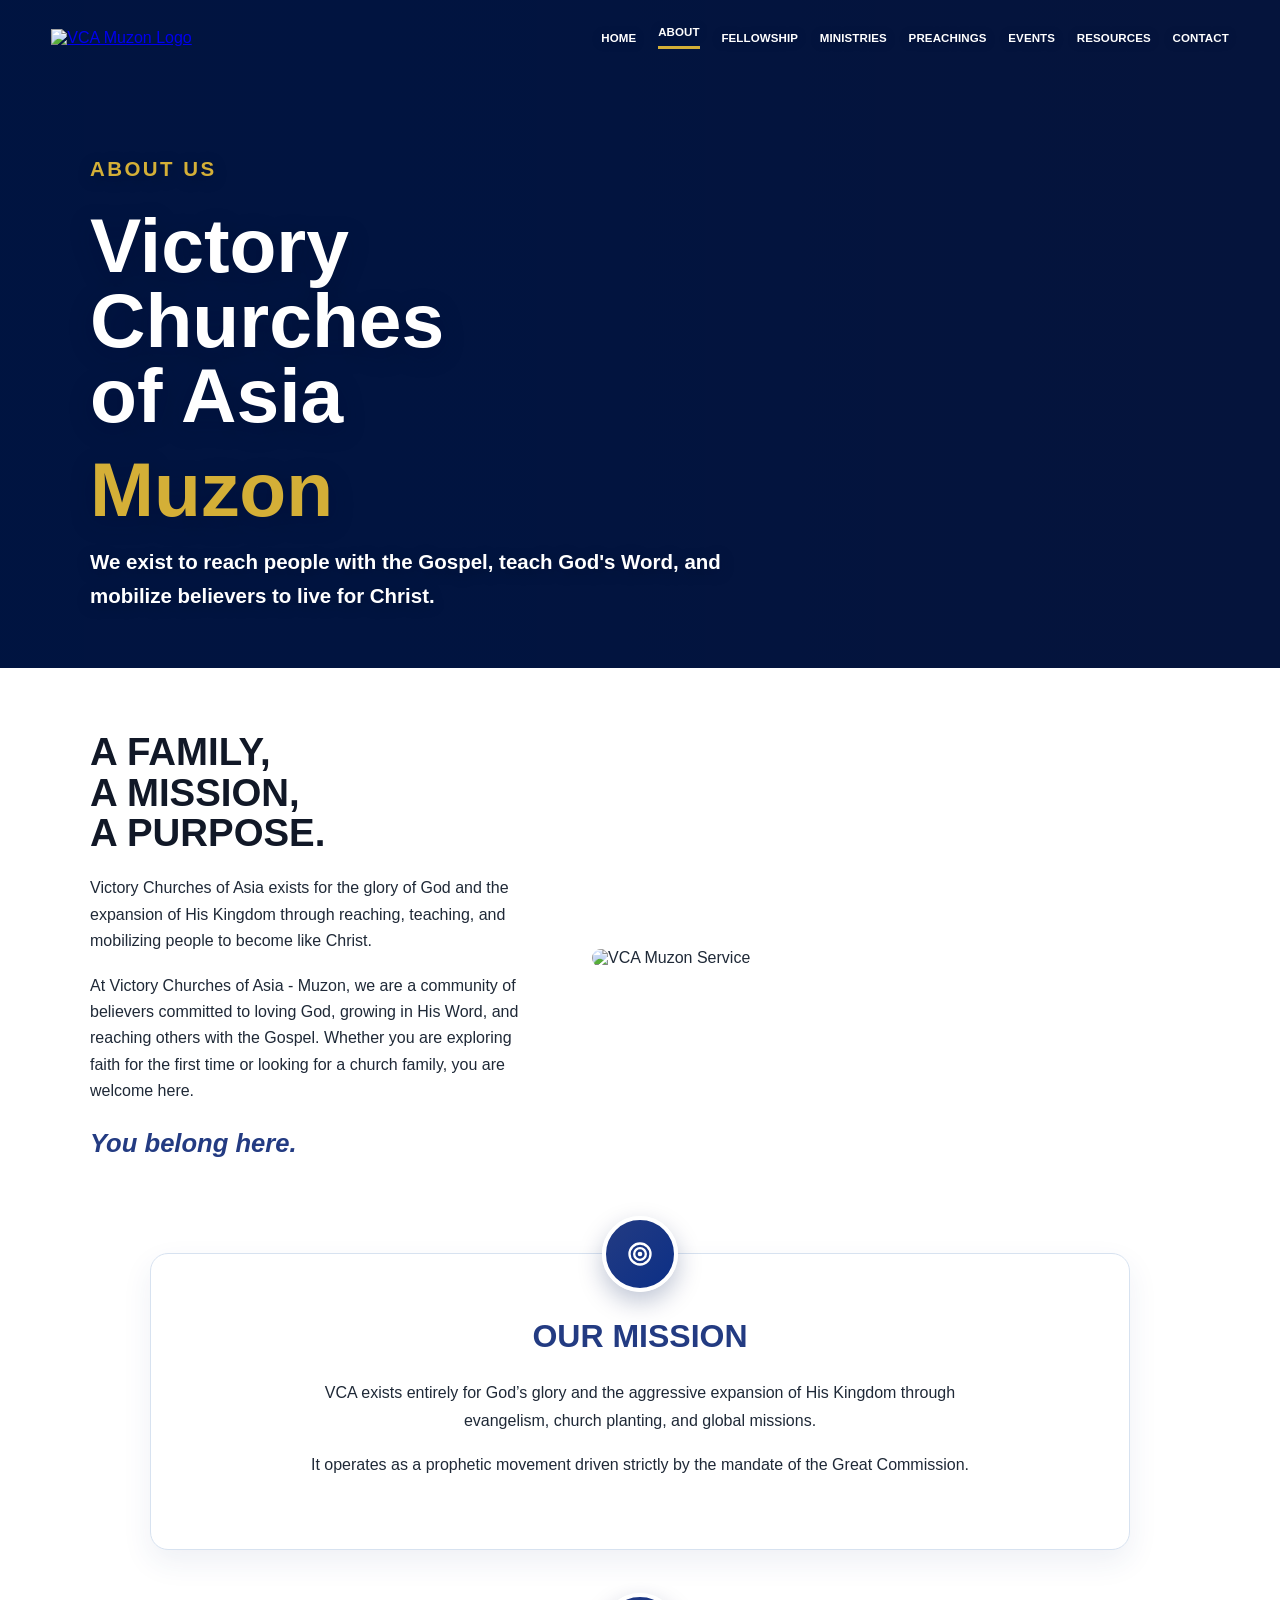
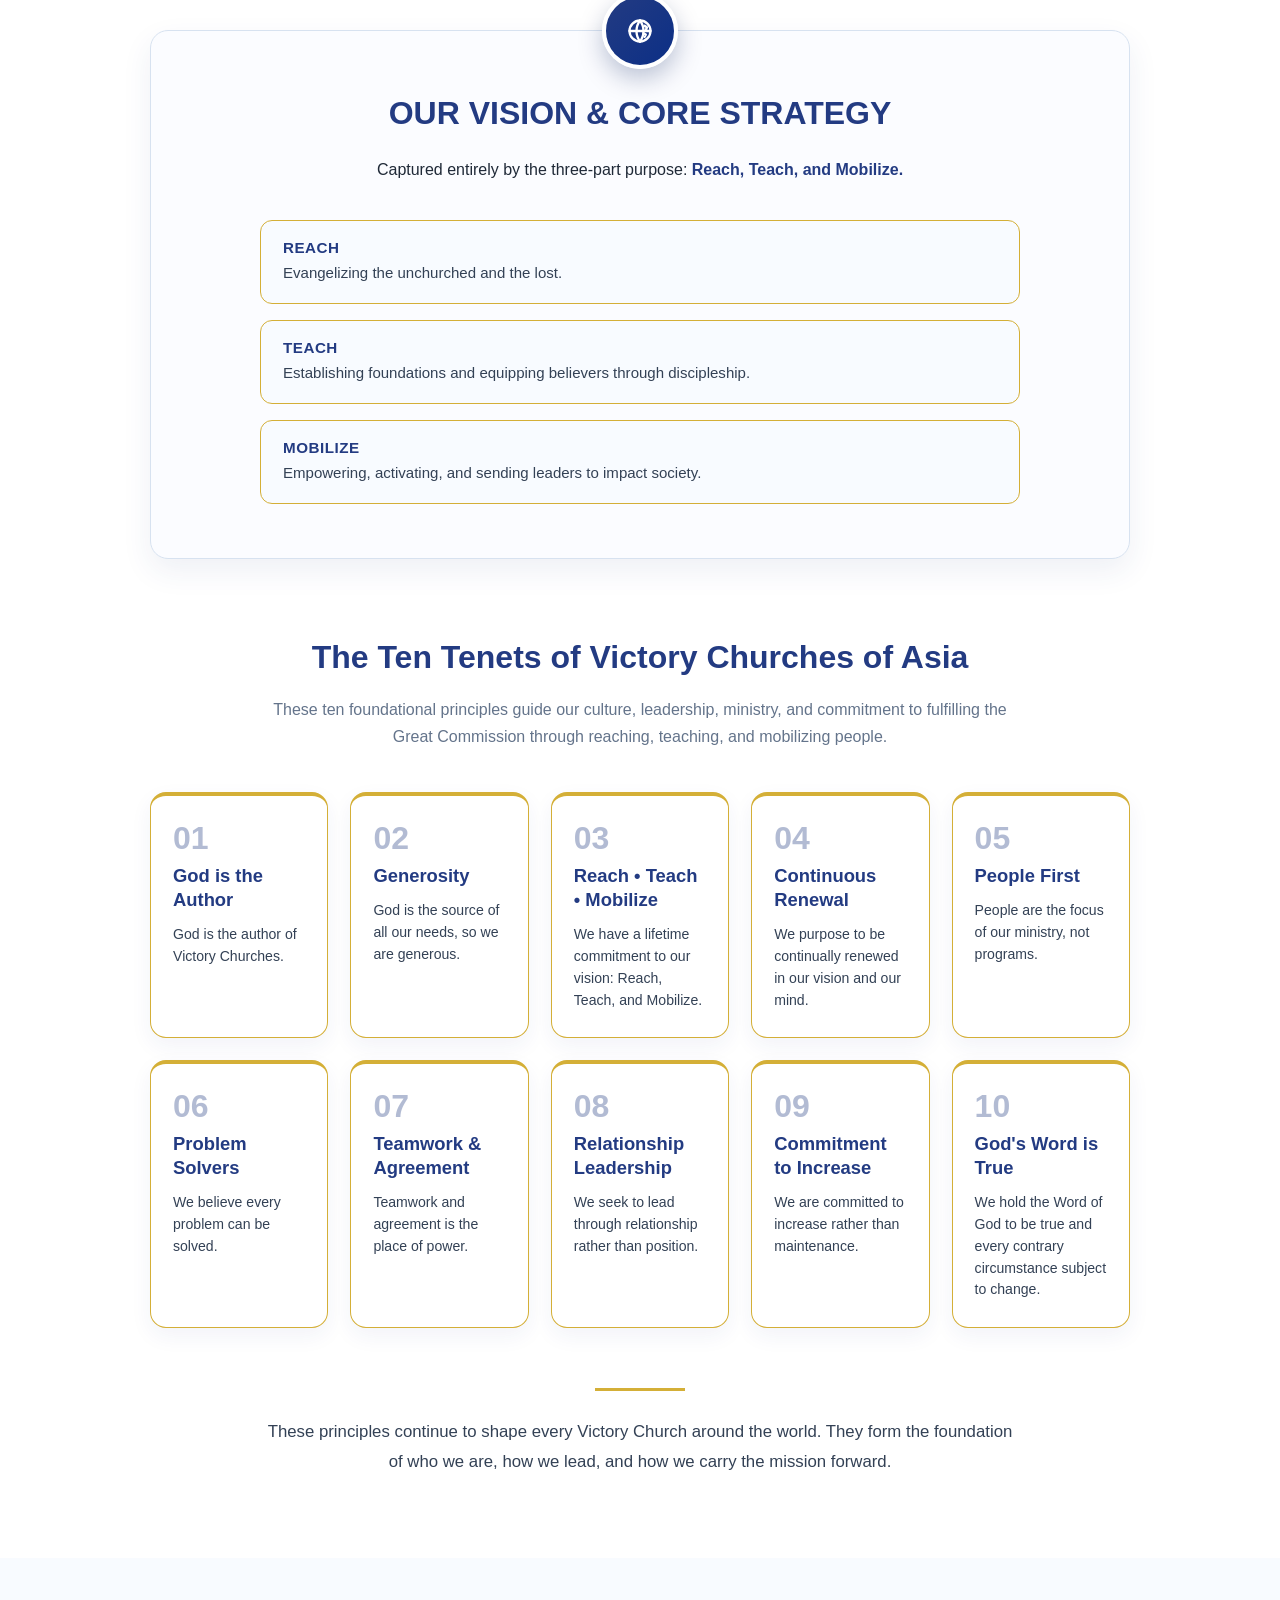
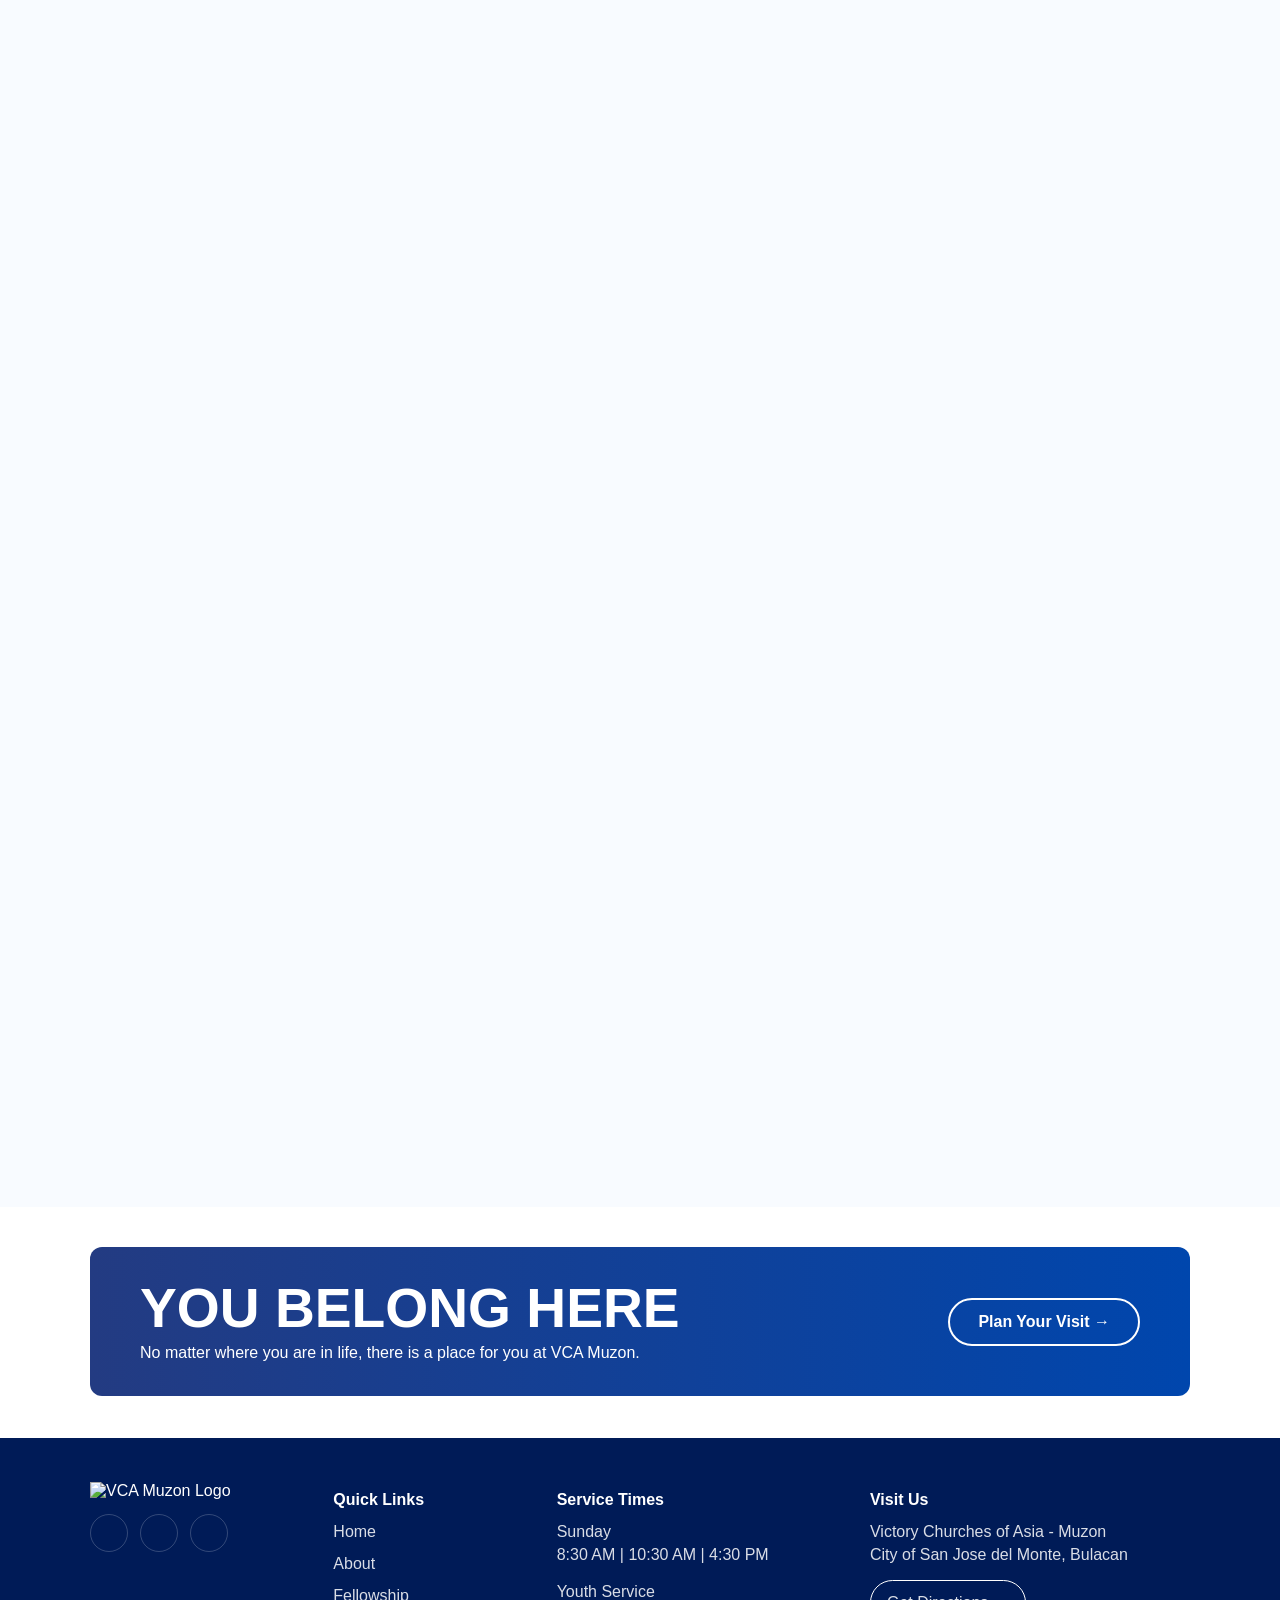
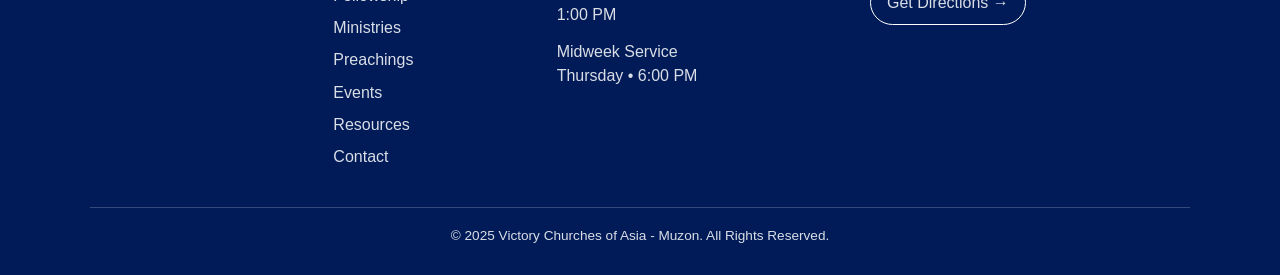
==== commit a4a7ee10: "content: promote latest live preview updates to production" ====
--- a/about.html
+++ b/about.html
@@ -485,7 +485,7 @@
             <div>
                 <h4>Service Times</h4>
                 <p>Sunday<br>8:30 AM | 10:30 AM | 4:30 PM</p>
-                <p>Youth Service<br>1:30 PM</p>
+                <p>Youth Service<br>1:00 PM</p>
                 <p>Midweek Service<br>Thursday • 6:00 PM</p>
             </div>
 
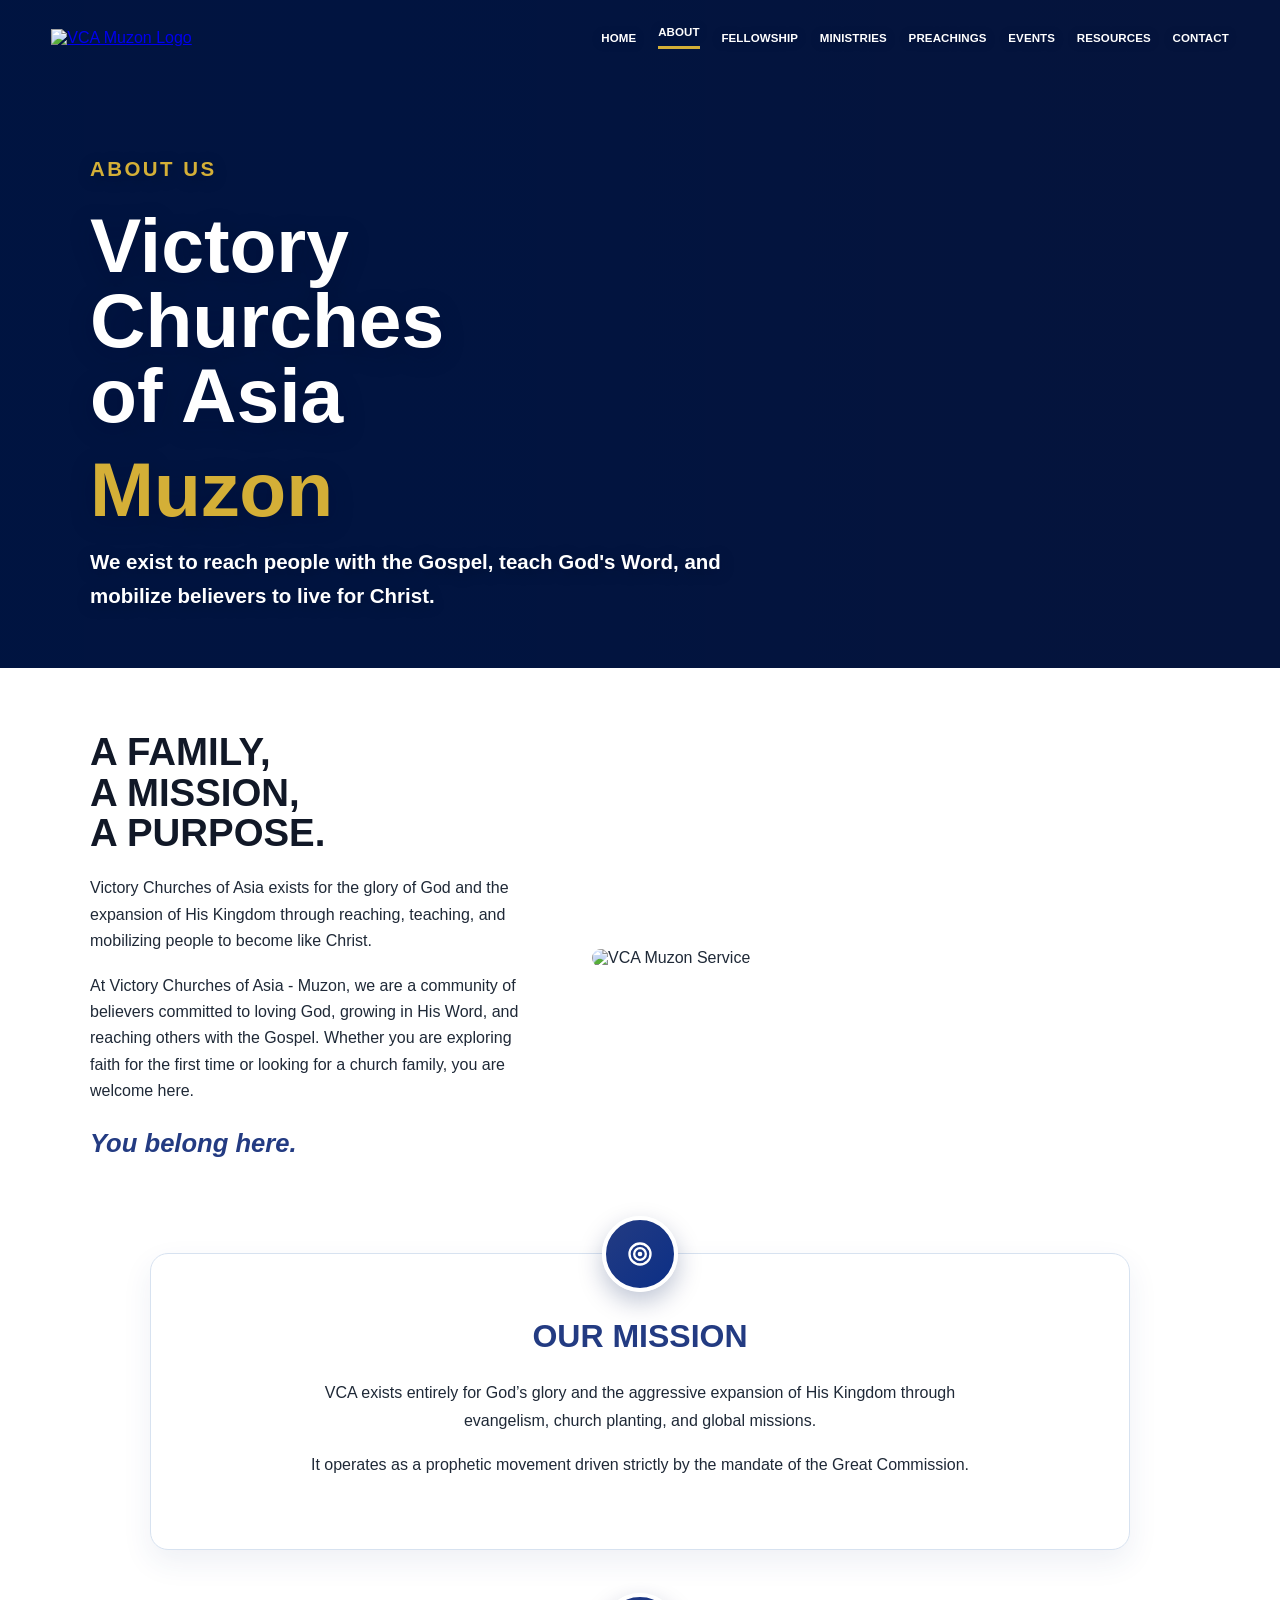
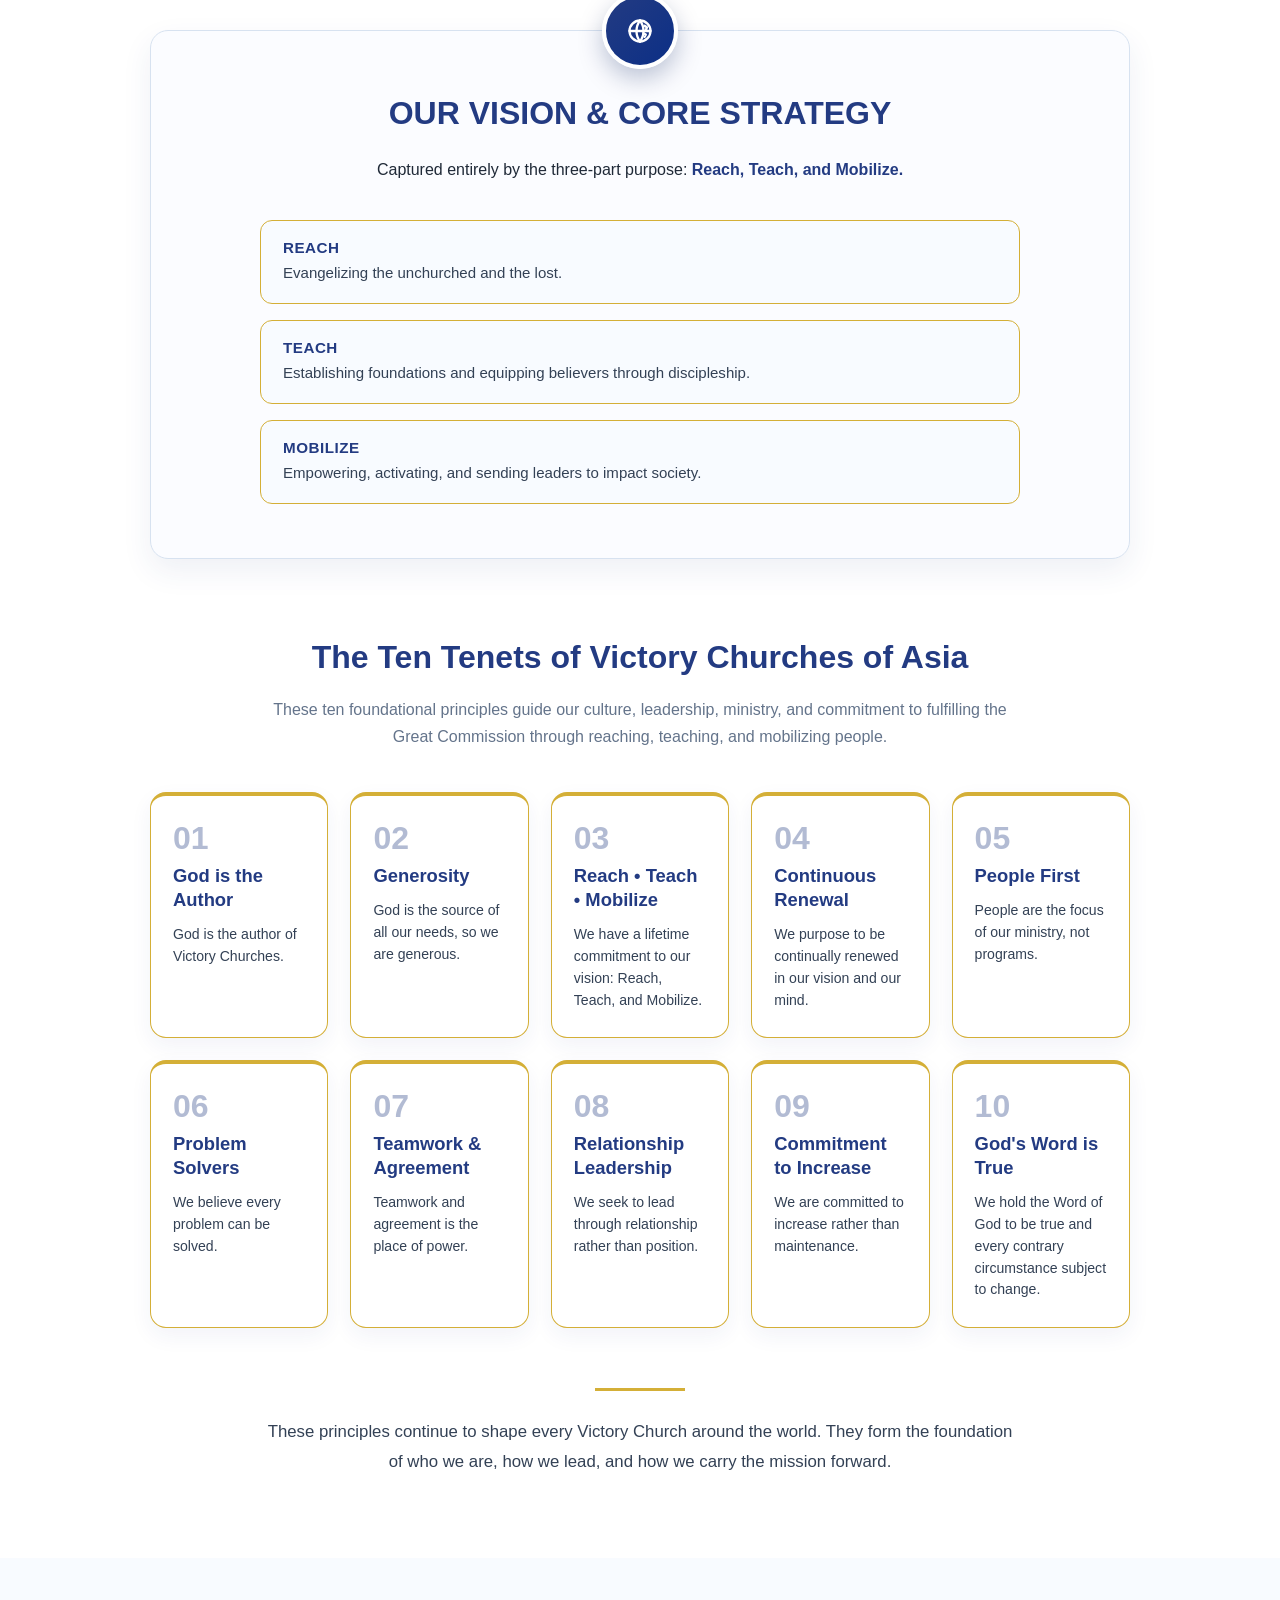
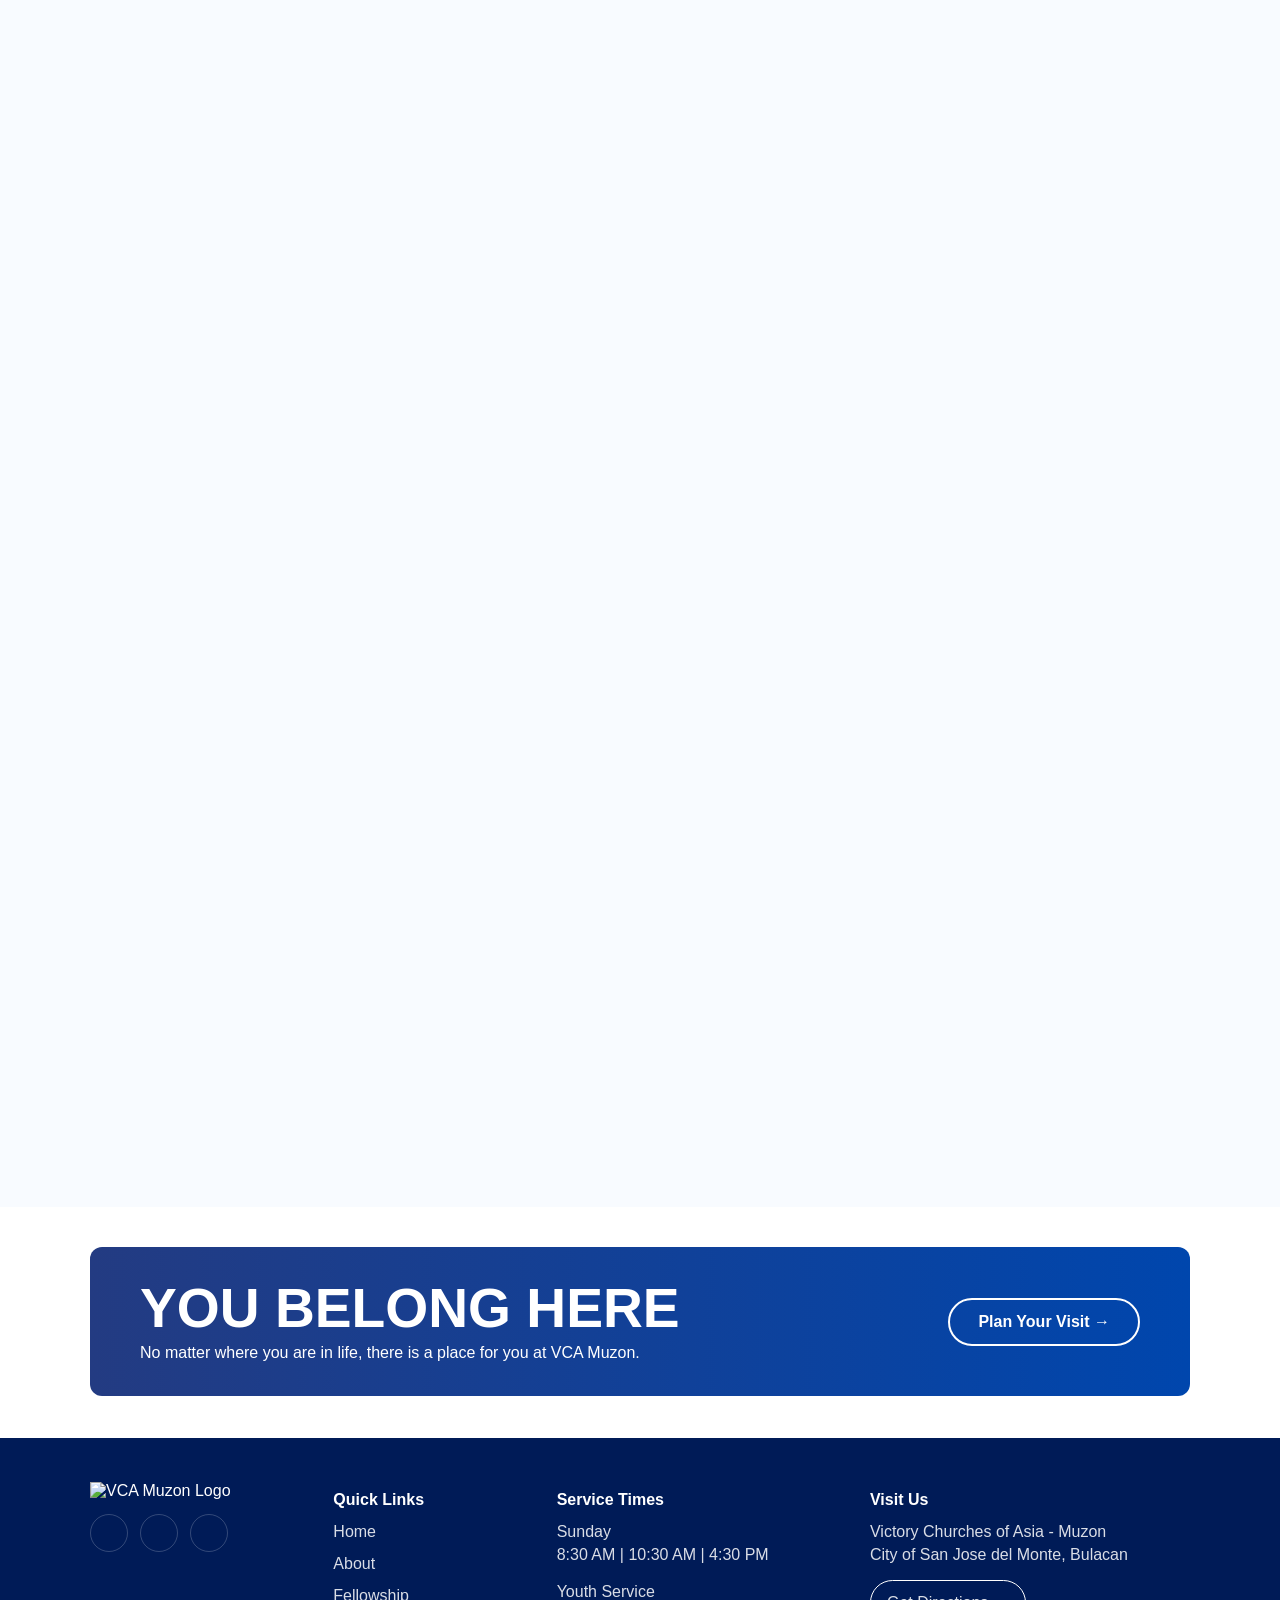
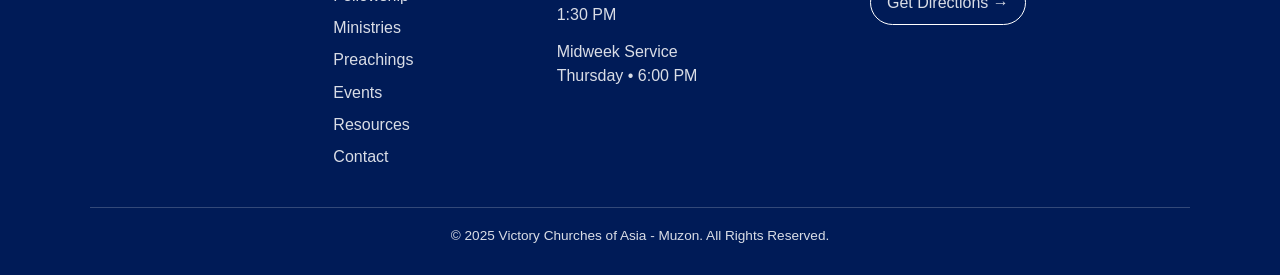
==== commit 8bd14c21: "content: promote latest live preview updates to production" ====
--- a/about.html
+++ b/about.html
@@ -20,6 +20,7 @@
   >
   <meta name="viewport" content="width=device-width, initial-scale=1.0" />
   <meta name="description" content="Learn about Victory Churches of Asia Muzon, our mission, vision, beliefs, history, and commitment to reaching, teaching, and mobilizing people for God's glory." />
+  <link rel="icon" type="image/png" href="assets/index/VCA_LOGO_flame.png">
   <title>About | VCA Muzon</title>
   <link rel="canonical" href="https://vcamuzon.org/about.html">
   <meta property="og:type" content="website" />
@@ -485,7 +486,7 @@
             <div>
                 <h4>Service Times</h4>
                 <p>Sunday<br>8:30 AM | 10:30 AM | 4:30 PM</p>
-                <p>Youth Service<br>1:00 PM</p>
+                <p>Youth Service<br>1:30 PM</p>
                 <p>Midweek Service<br>Thursday • 6:00 PM</p>
             </div>
 
--- a/css/vca_style.css
+++ b/css/vca_style.css
@@ -1209,7 +1209,7 @@
   max-height: 100%;
   margin: 0;
   padding: clamp(44px, 6vw, 70px);
-  overflow-y: auto;
+  overflow-y: none;
   scrollbar-width: thin;
   scrollbar-color: rgba(255, 255, 255, 0.45) transparent;
   color: white;
@@ -4847,6 +4847,8 @@
 
 
 
+
+
 @media (max-width: 768px) {
   .mvv-section {
     width: min(100% - 36px, 980px);
